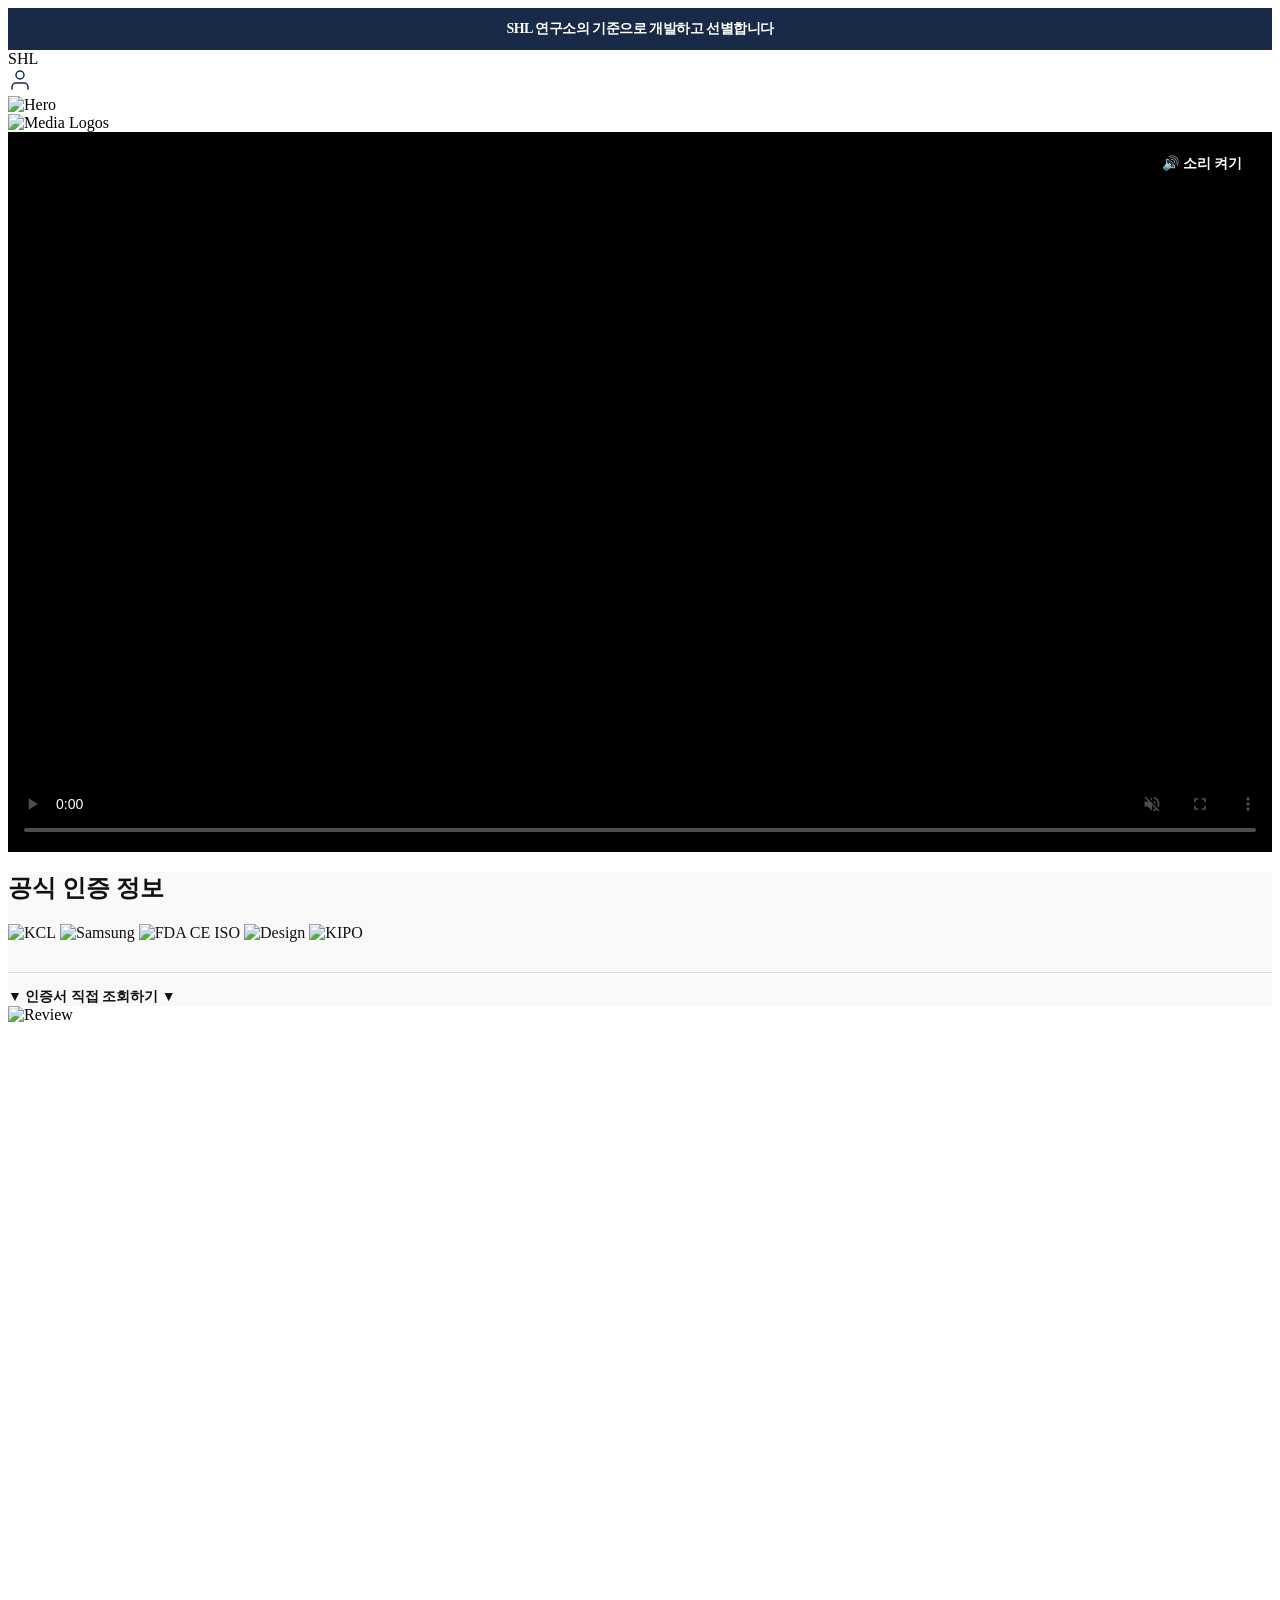
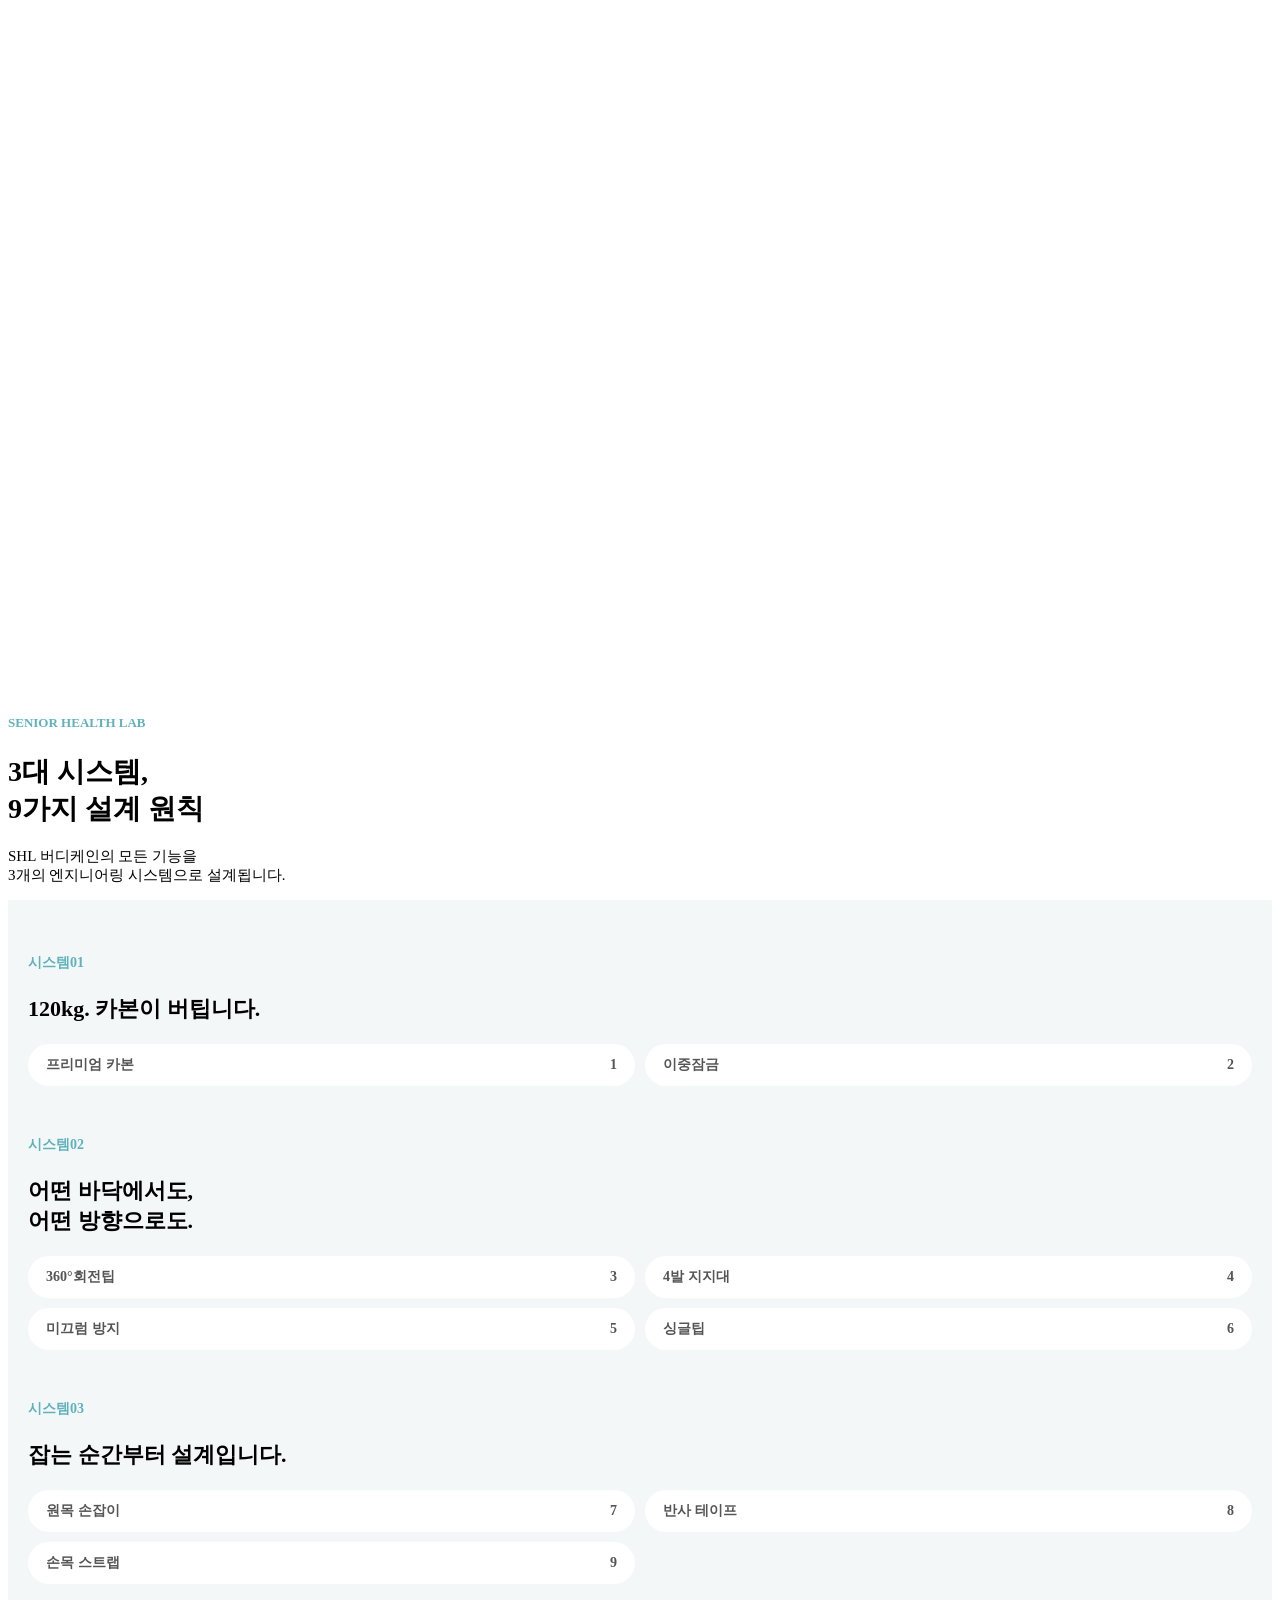
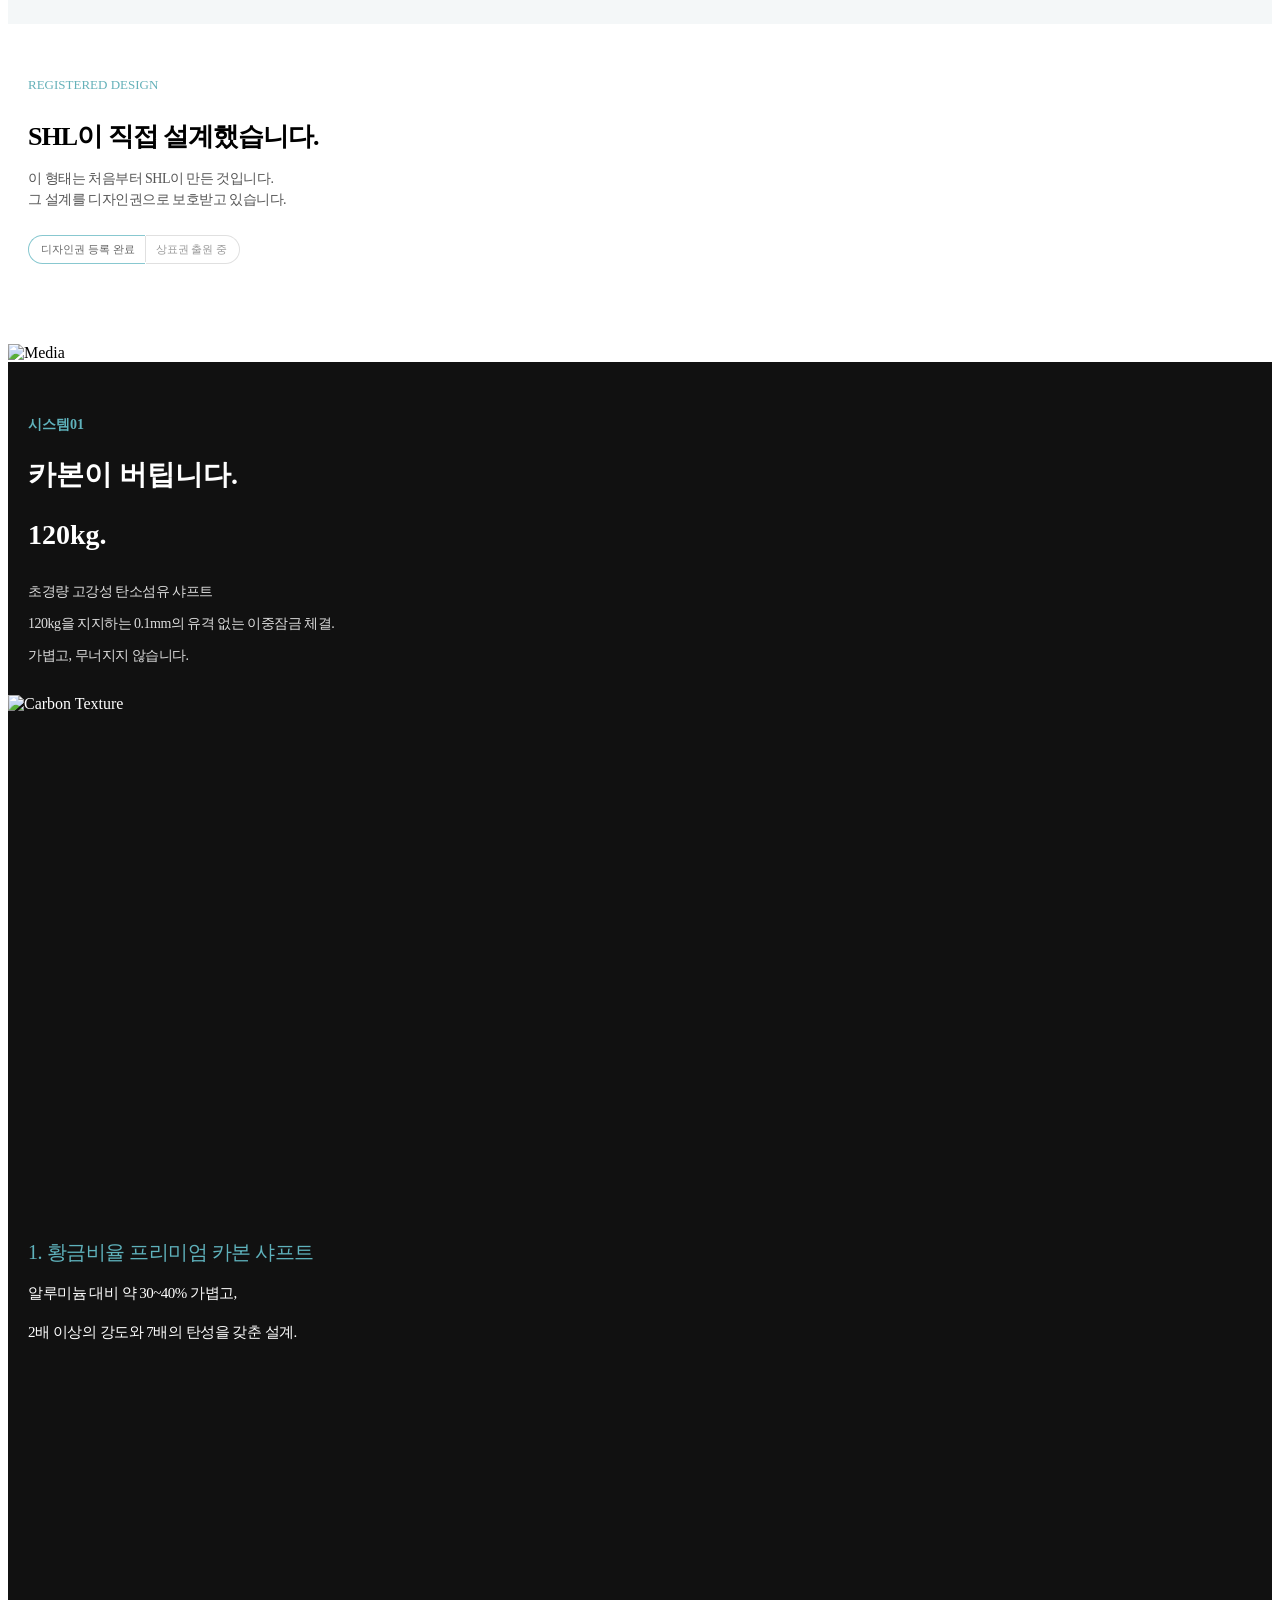
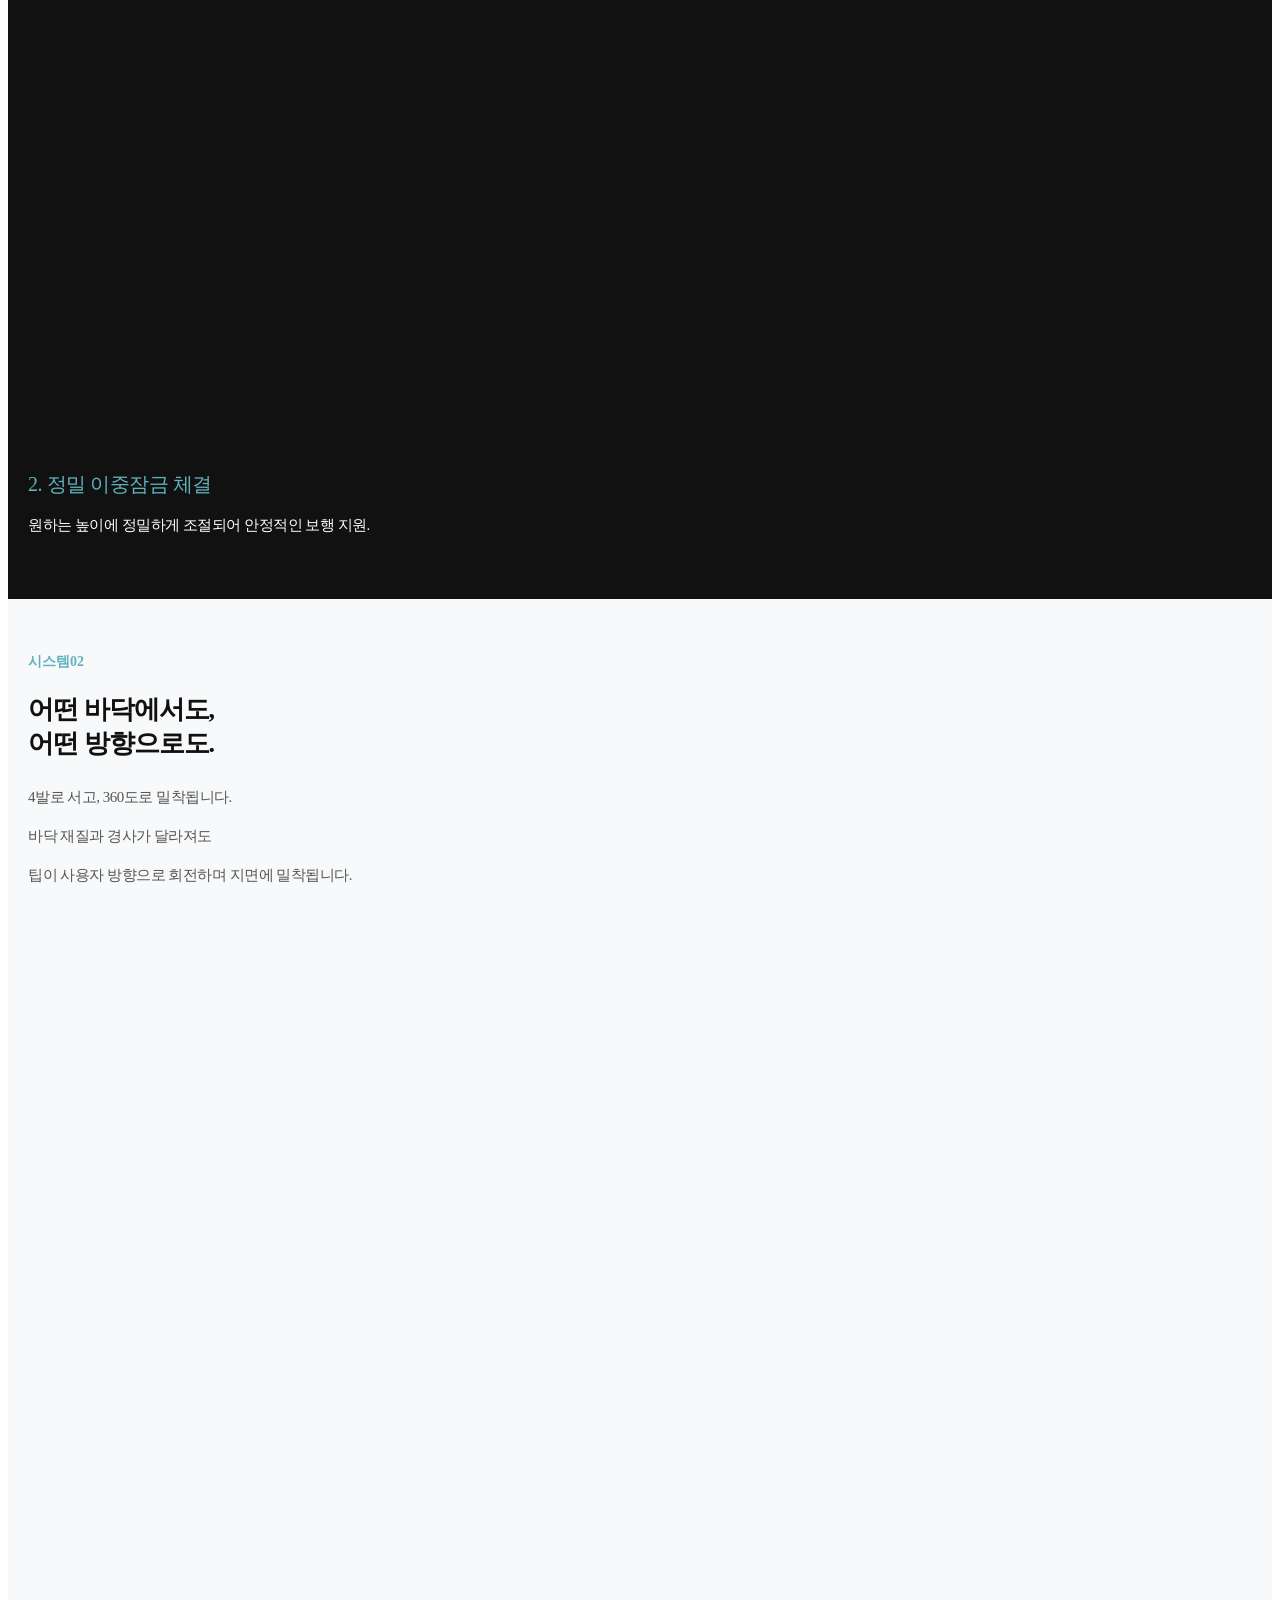
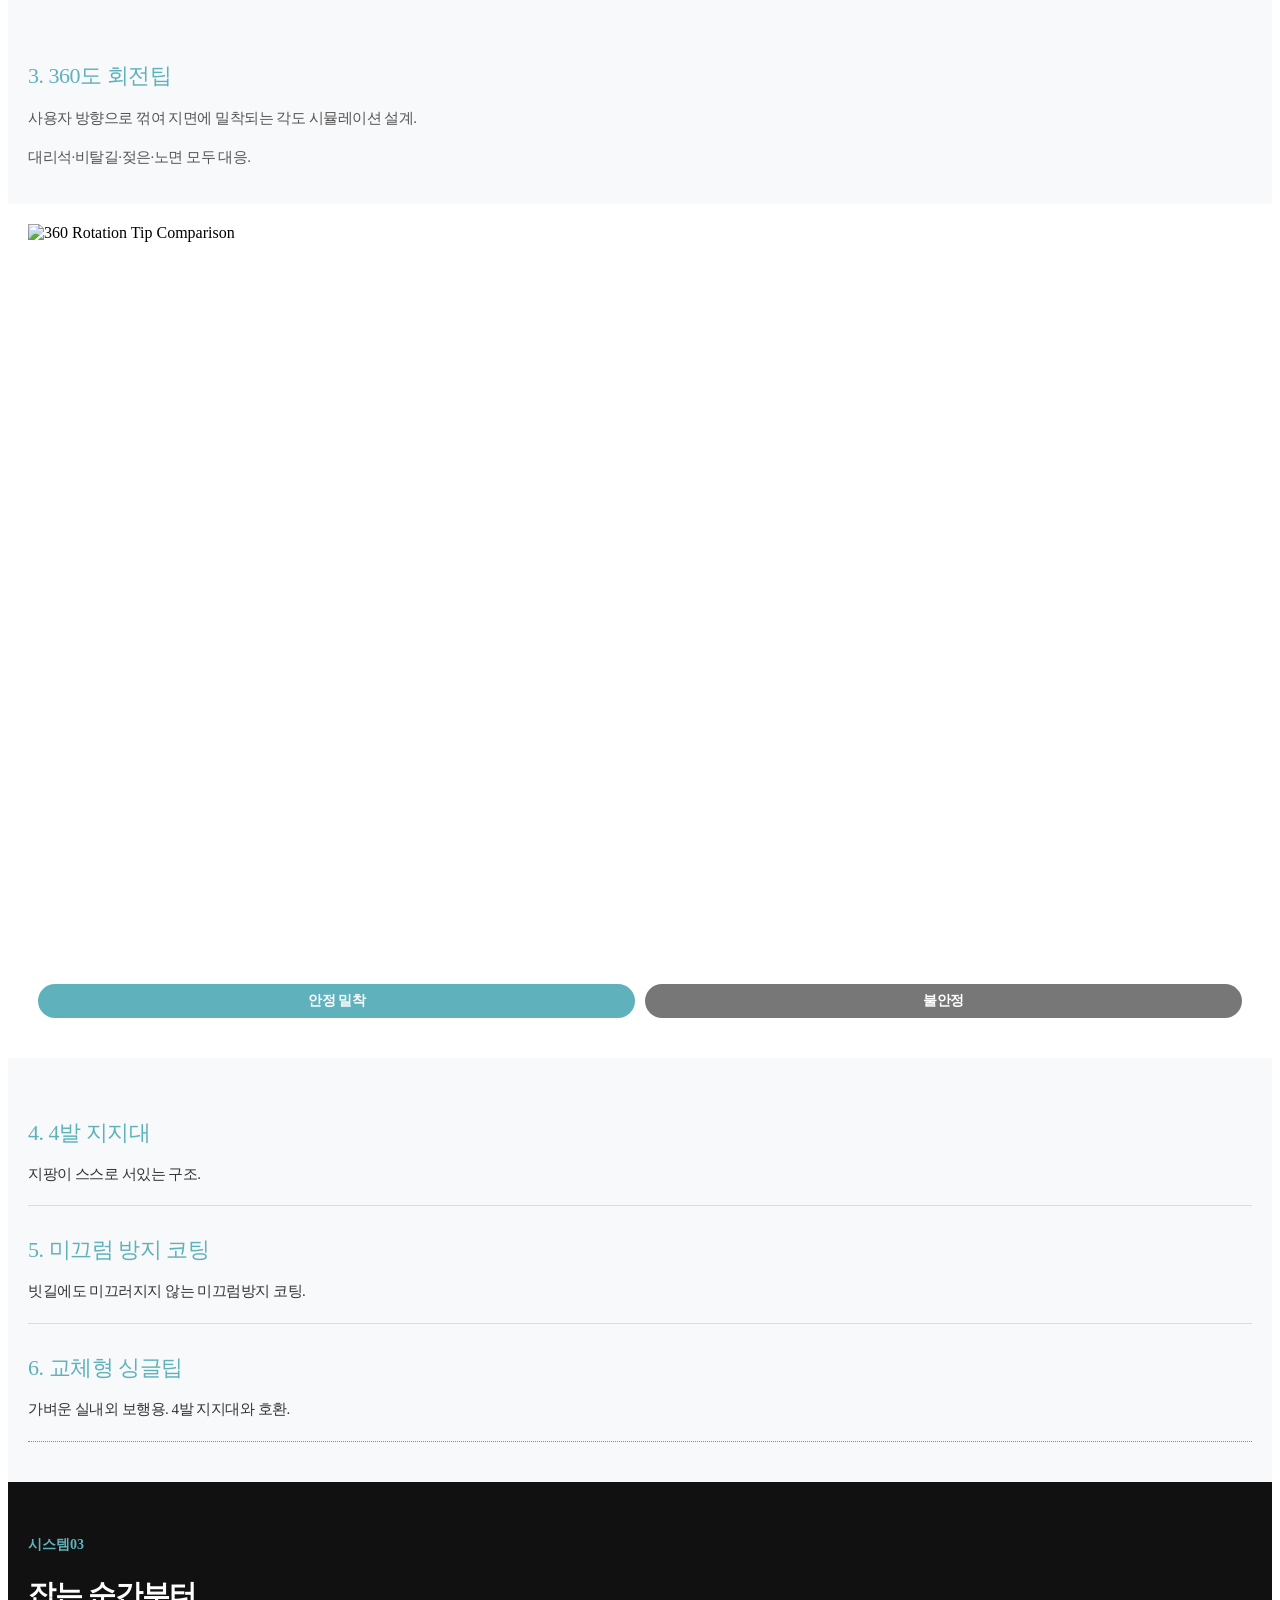
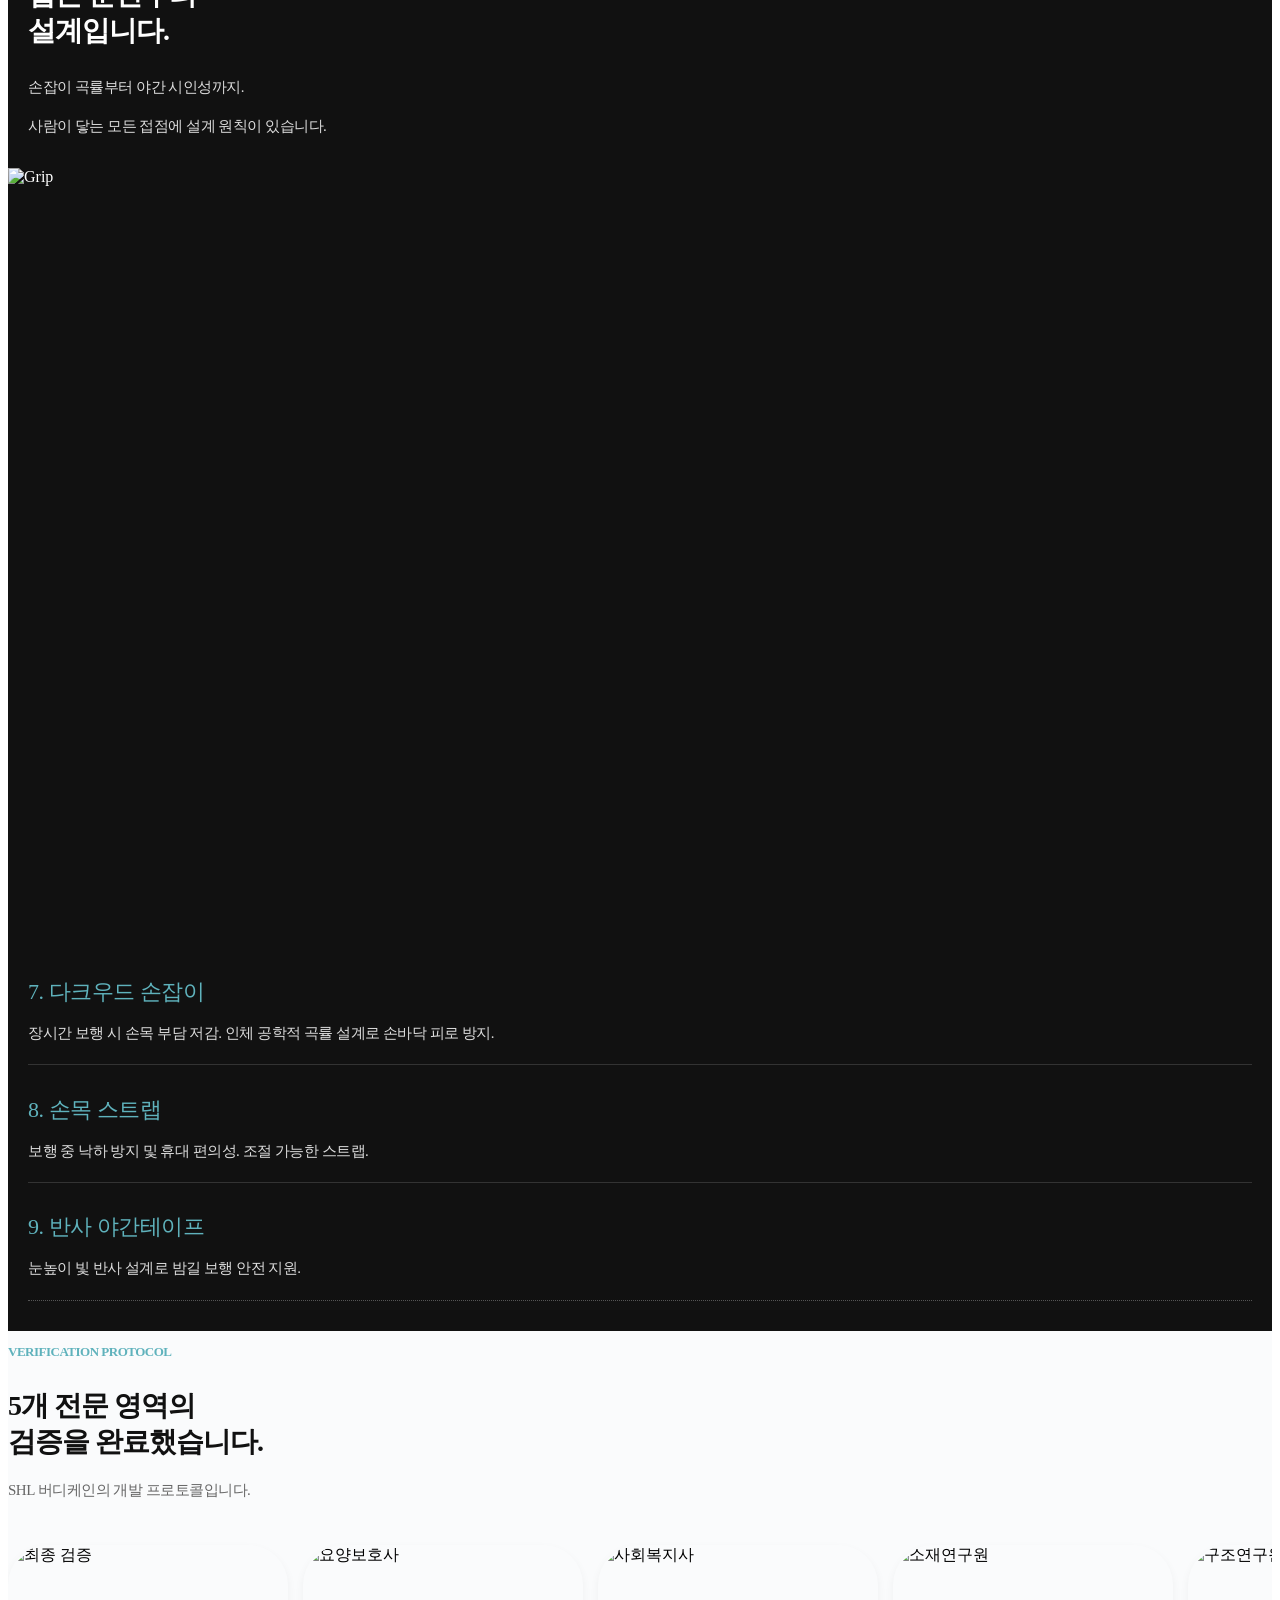
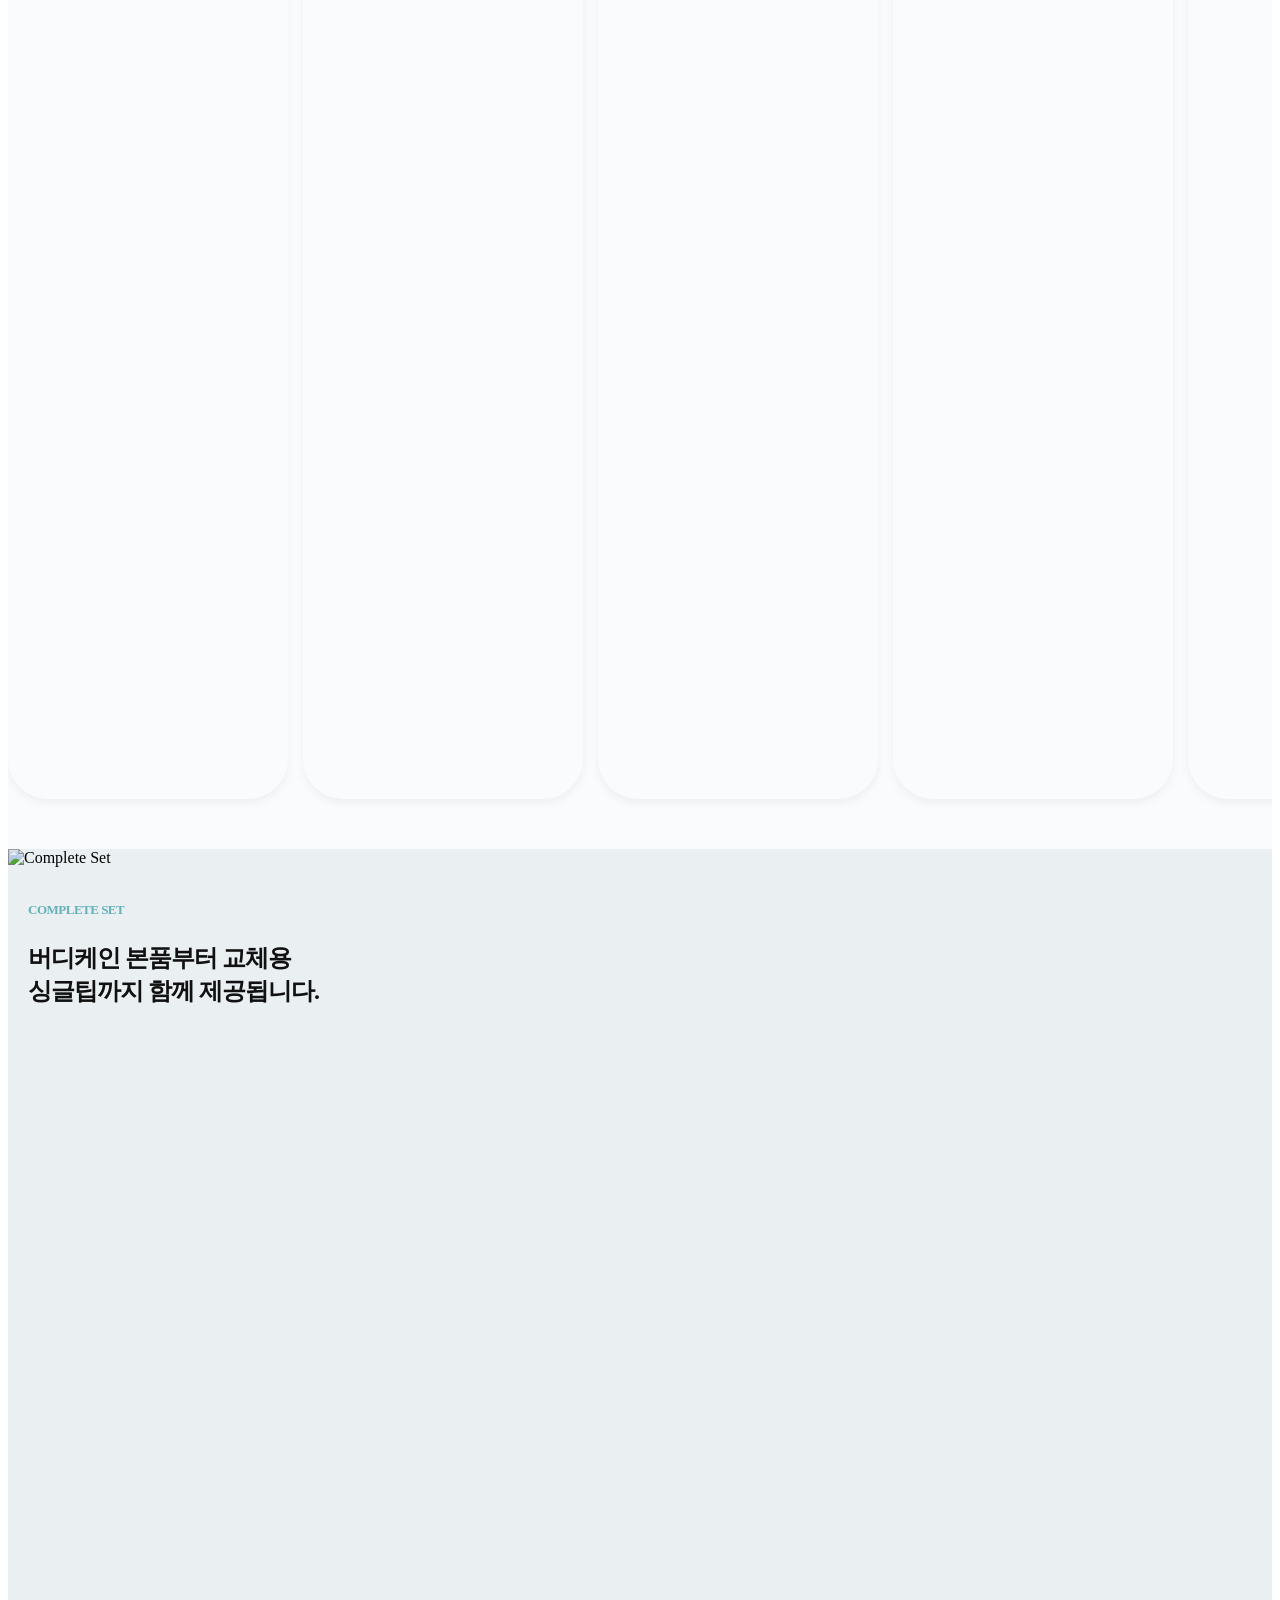
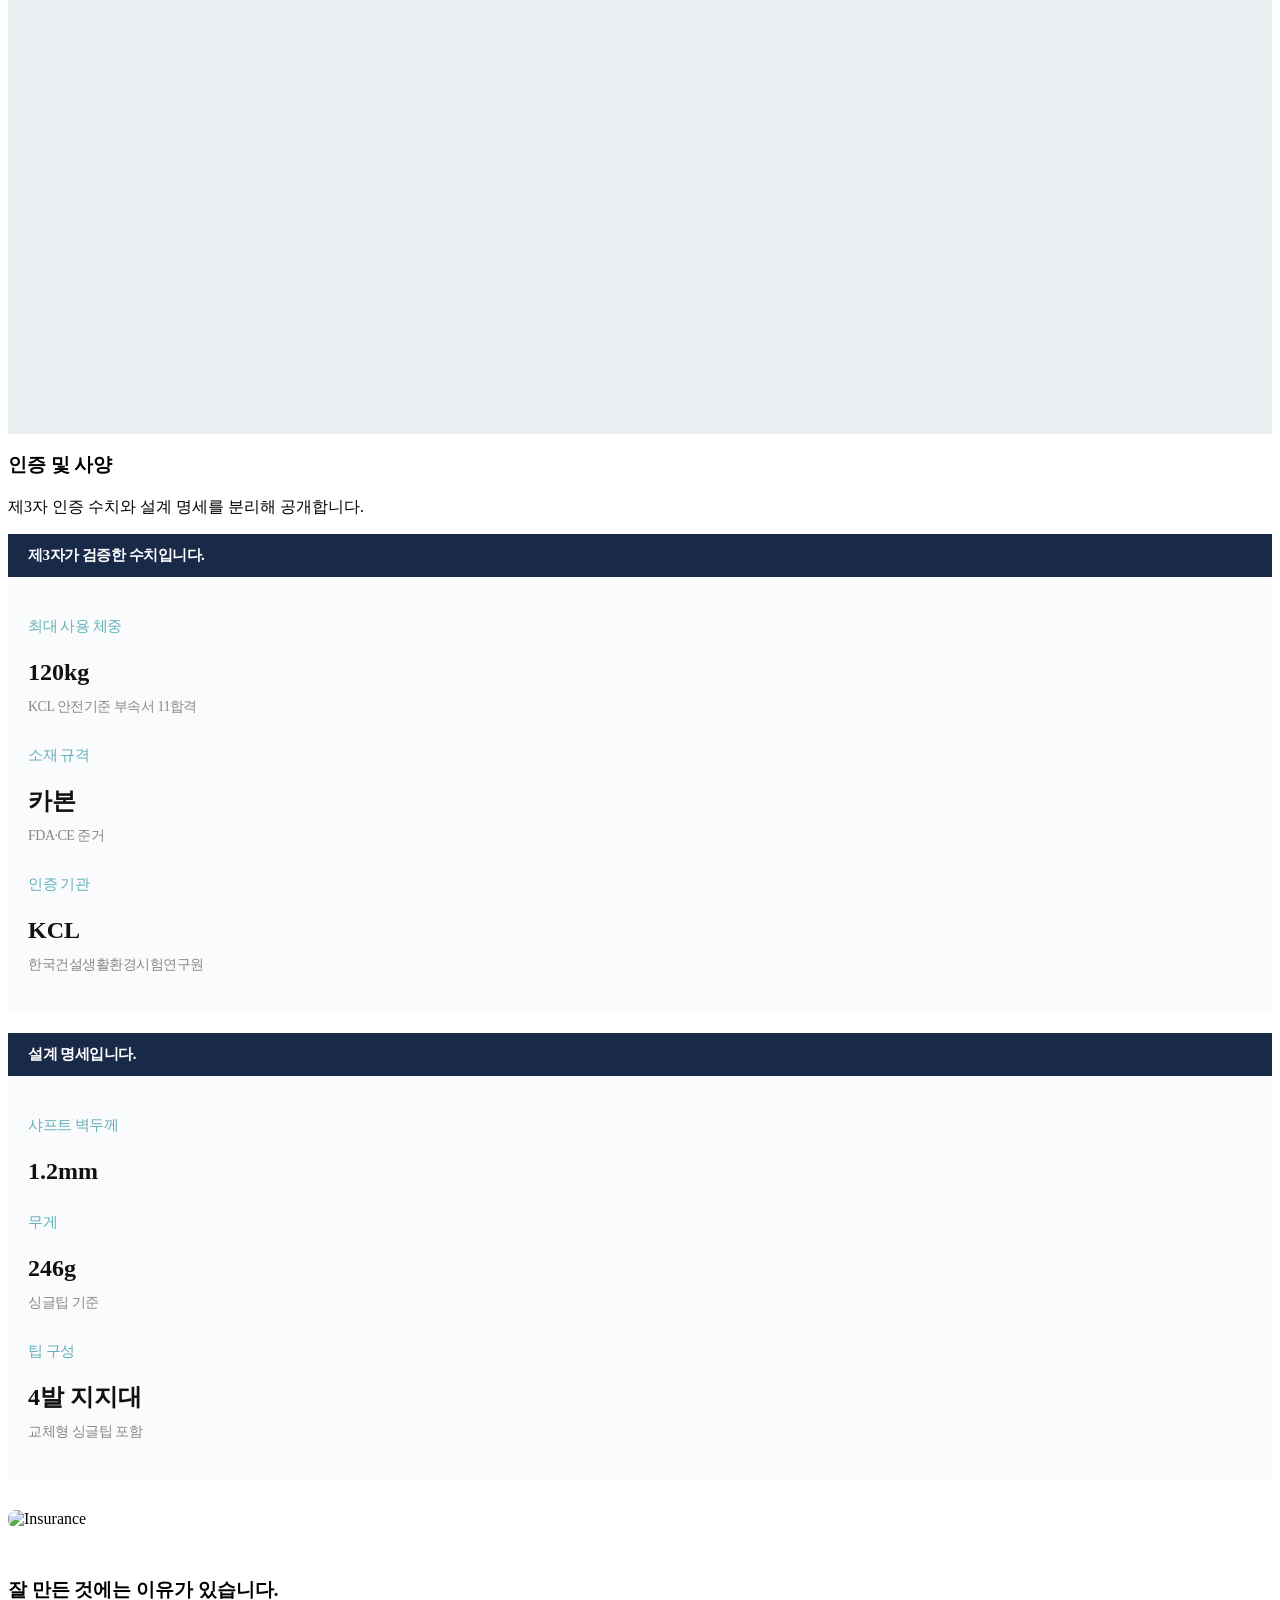
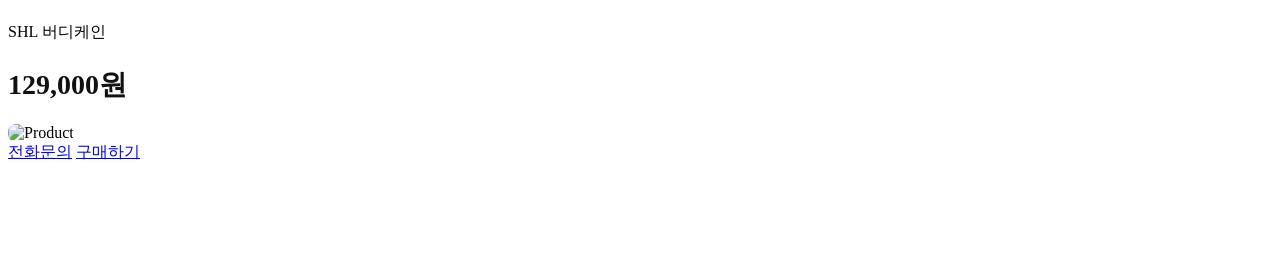
==== public/b/index.html @ 75af1550 "b 페이지 용량 최적화" ====
<!DOCTYPE html>
<html lang="ko">
<head>
    <meta charset="UTF-8">
    <base href="/b/">
    <meta name="viewport" content="width=device-width, initial-scale=1.0, maximum-scale=1.0, user-scalable=no, viewport-fit=cover">
    <link rel="preconnect" href="https://cdn.jsdelivr.net" crossorigin>
    <link rel="preload" as="image" href="images/hero_1_1.webp" fetchpriority="high">
    <title>SHL 버디케인 | 원칙이 설계한 안전</title>
    <meta name="description" content="1.2mm 카본 강재로 설계한 SHL 버디케인.">
    <link rel="icon" type="image/x-icon" href="images/favicon.ico">
    <link rel="shortcut icon" type="image/x-icon" href="images/favicon.ico">
    <link rel="stylesheet" crossorigin href="https://cdn.jsdelivr.net/gh/orioncactus/pretendard@v1.3.9/dist/web/variable/pretendardvariable.min.css" />
    <link rel="stylesheet" href="index.css">
    <meta name="referrer" content="strict-origin-when-cross-origin">
</head>
<body>
    <div id="mobile-app">
        <!-- Top Banner -->
        <div class="top-banner" style="background-color: #192a48; color: #fff; text-align: center; padding: 12px 20px; font-size: 14px; font-weight: 700; letter-spacing: -0.5px; z-index: 51; position: relative;">
            SHL 연구소의 기준으로 개발하고 선별합니다
        </div>

        <!-- Header -->
        <header class="main-header">
            <div class="header-inner">
                <div class="logo">SHL</div>
                <a href="https://shl.ltd/login" class="user-icon">
                    <svg width="24" height="24" viewBox="0 0 24 24" fill="none" stroke="#192a48" stroke-width="1.5" stroke-linecap="round" stroke-linejoin="round">
                        <path d="M20 21v-2a4 4 0 0 0-4-4H8a4 4 0 0 0-4 4v2"></path>
                        <circle cx="12" cy="7" r="4"></circle>
                    </svg>
                </a>
            </div>
        </header>
        
        <!-- Hero -->
        <section class="sec-hero">
            <img src="images/hero_1_1.webp" alt="Hero" class="full-img" width="780" height="1261" fetchpriority="high" decoding="async">
        </section>

        <!-- Cert Title Image (Media) -->
        <section class="sec-img-only">
            <img src="images/21b2b4349ca36.jpg" alt="Media Logos" class="full-img" width="860" height="100" loading="lazy" decoding="async">
        </section>
        
        <!-- Assembly Video (자체호스팅: 무음 자동재생+반복, 소리 켜기 버튼) -->
        <section class="sec-video-highlight" style="position: relative;">
            <video id="heroVideo" data-bg autoplay muted loop playsinline controls preload="none" poster="videos/assembly_poster.webp" width="720" height="720" style="width: 100%; aspect-ratio: 1 / 1; display: block; background: #000;">
                <source data-src="videos/assembly.mp4" type="video/mp4">
            </video>
            <button id="heroUnmute" type="button" onclick="shlUnmute()" aria-label="소리 켜기" style="position: absolute; top: 14px; right: 14px; z-index: 5; display: flex; align-items: center; gap: 6px; background: rgba(0,0,0,0.6); color: #fff; border: none; border-radius: 30px; padding: 9px 16px; font-size: 14px; font-weight: 700; cursor: pointer; font-family: inherit; -webkit-backdrop-filter: blur(4px); backdrop-filter: blur(4px);">🔊 소리 켜기</button>
        </section>
        
        <!-- Certs -->
        <section class="sec-certs" style="background-color: #f9f9f9; color: #111;">
            <div class="pad-20">
                <h2 class="text-center" style="font-size: 24px; font-weight: 700; margin-bottom: 20px;">공식 인증 정보</h2>
                <div class="cert-grid-2x2">
                    <img src="images/578d1e2c0a072.jpg" alt="KCL" width="420" height="151" loading="lazy" decoding="async">
                    <img src="images/ad597c29fef91.jpg" alt="Samsung" width="420" height="151" loading="lazy" decoding="async">
                    <img src="images/4e71ba40b4b6e.jpg" alt="FDA CE ISO" width="420" height="151" loading="lazy" decoding="async">
                    <img src="images/325a1146c9fd7.jpg" alt="Design" width="420" height="151" loading="lazy" decoding="async">
                    <img src="images/c2ab96f2a6d90.jpg" alt="KIPO" style="grid-column: span 2;" width="860" height="151" loading="lazy" decoding="async">
                </div>
                <details class="cert-dropdown" style="margin-top: 30px; border-top: 1px solid #ddd; padding-top: 15px;">
                    <summary class="text-center" style="font-size: 14px; cursor: pointer; list-style: none; font-weight: 700;">▼ 인증서 직접 조회하기 ▼</summary>
                    <div class="cert-links" style="display: flex; flex-wrap: wrap; justify-content: center; gap: 8px; margin-top: 15px;">
                        <a href="https://shl.ltd/kcl-test-report" class="pill-btn">KCL인증서</a>
                        <a href="https://shl.ltd/ce-declaration" class="pill-btn">CE인증서</a>
                        <a href="https://shl.ltd/fda-registration" class="pill-btn">FDA</a>
                        <a href="https://shl.ltd/iso-13485" class="pill-btn">ISO</a>
                        <a href="https://shl.ltd/design-patent" class="pill-btn">디자인권</a>
                        <a href="https://shl.ltd/trademark" class="pill-btn">상표권</a>
                    </div>
                </details>
            </div>
        </section>
        
        <!-- Review Image -->
        <section class="sec-review-img">
            <img src="images/review.webp" alt="Review" class="full-img" style="width: 100%; display: block;" width="863" height="1236" loading="lazy" decoding="async">
        </section>



        <!-- 3 Systems 9 Principles -->
        <section class="sec-systems">
            <div class="pad-20" style="padding-top: 60px;">
                <p class="brand" style="color: #5fb2bc; font-size: 13px; font-weight: 700; margin-bottom: 8px;">SENIOR HEALTH LAB</p>
                <h2 style="font-size: 28px; font-weight: 800; line-height: 1.3; margin-bottom: 20px;">3대 시스템,<br>9가지 설계 원칙</h2>
                <p class="desc" style="font-size: 15px;">SHL 버디케인의 모든 기능을<br>3개의 엔지니어링 시스템으로 설계됩니다.</p>
            </div>
        </section>

        <!-- Systems Text Blocks (Stacked) -->
        <section class="sec-systems-summary" style="background-color: #f4f7f8; padding: 40px 20px;">
            <div class="sys-block" style="margin-bottom: 50px;">
                <p class="sys-label" style="color: #5fb2bc; font-size: 14px; font-weight: 700; margin-bottom: 5px;">시스템01</p>
                <h3 style="font-size: 22px; font-weight: 800; margin-bottom: 20px;">120kg. 카본이 버팁니다.</h3>
                <div style="display: grid; grid-template-columns: 1fr 1fr; gap: 10px;">
                    <div style="display: flex; justify-content: space-between; align-items: center; background-color: #fff; padding: 12px 18px; border-radius: 25px; font-size: 14px; color: #555; font-weight: 600;">
                        <span>프리미엄 카본</span><span>1</span>
                    </div>
                    <div style="display: flex; justify-content: space-between; align-items: center; background-color: #fff; padding: 12px 18px; border-radius: 25px; font-size: 14px; color: #555; font-weight: 600;">
                        <span>이중잠금</span><span>2</span>
                    </div>
                </div>
            </div>

            <div class="sys-block" style="margin-bottom: 50px;">
                <p class="sys-label" style="color: #5fb2bc; font-size: 14px; font-weight: 700; margin-bottom: 5px;">시스템02</p>
                <h3 style="font-size: 22px; font-weight: 800; margin-bottom: 20px;">어떤 바닥에서도,<br class="pc-br">어떤 방향으로도.</h3>
                <div style="display: grid; grid-template-columns: 1fr 1fr; gap: 10px;">
                    <div style="display: flex; justify-content: space-between; align-items: center; background-color: #fff; padding: 12px 18px; border-radius: 25px; font-size: 14px; color: #555; font-weight: 600;">
                        <span>360°회전팁</span><span>3</span>
                    </div>
                    <div style="display: flex; justify-content: space-between; align-items: center; background-color: #fff; padding: 12px 18px; border-radius: 25px; font-size: 14px; color: #555; font-weight: 600;">
                        <span>4발 지지대</span><span>4</span>
                    </div>
                    <div style="display: flex; justify-content: space-between; align-items: center; background-color: #fff; padding: 12px 18px; border-radius: 25px; font-size: 14px; color: #555; font-weight: 600;">
                        <span>미끄럼 방지</span><span>5</span>
                    </div>
                    <div style="display: flex; justify-content: space-between; align-items: center; background-color: #fff; padding: 12px 18px; border-radius: 25px; font-size: 14px; color: #555; font-weight: 600;">
                        <span>싱글팁</span><span>6</span>
                    </div>
                </div>
            </div>

            <div class="sys-block">
                <p class="sys-label" style="color: #5fb2bc; font-size: 14px; font-weight: 700; margin-bottom: 5px;">시스템03</p>
                <h3 style="font-size: 22px; font-weight: 800; margin-bottom: 20px;">잡는 순간부터 설계입니다.</h3>
                <div style="display: grid; grid-template-columns: 1fr 1fr; gap: 10px;">
                    <div style="display: flex; justify-content: space-between; align-items: center; background-color: #fff; padding: 12px 18px; border-radius: 25px; font-size: 14px; color: #555; font-weight: 600;">
                        <span>원목 손잡이</span><span>7</span>
                    </div>
                    <div style="display: flex; justify-content: space-between; align-items: center; background-color: #fff; padding: 12px 18px; border-radius: 25px; font-size: 14px; color: #555; font-weight: 600;">
                        <span>반사 테이프</span><span>8</span>
                    </div>
                    <div style="display: flex; justify-content: space-between; align-items: center; background-color: #fff; padding: 12px 18px; border-radius: 25px; font-size: 14px; color: #555; font-weight: 600;">
                        <span>손목 스트랩</span><span>9</span>
                    </div>
                </div>
            </div>
        </section>

        <!-- Registered Design -->
        <section class="sec-design" style="padding: 40px 20px; background-color: #fff; position: relative; overflow: hidden; min-height: 240px;">
            <div style="position: relative; z-index: 2; max-width: 65%;">
                <p style="color: #65b1b9; font-size: 13px; font-weight: 400; margin-bottom: 5px;">REGISTERED DESIGN</p>
                <h3 style="font-size: 26px; font-weight: 700; letter-spacing: -1px; margin-bottom: 12px; color: #000; white-space: nowrap;">SHL이 직접 설계했습니다.</h3>
                <p style="font-size: 14px; color: #555; line-height: 1.5; letter-spacing: -0.5px; margin-bottom: 25px; font-weight: 400;">이 형태는 처음부터 SHL이 만든 것입니다.<br>그 설계를 디자인권으로 보호받고 있습니다.</p>
                
                <div style="display: flex; align-items: center;">
                    <div style="border: 1px solid #88c8d0; border-right: none; border-radius: 20px 0 0 20px; padding: 6px 10px 6px 12px; font-size: 11px; color: #666; font-weight: 500;">
                        디자인권 등록 완료
                    </div>
                    <div style="width: 1px; height: 26px; background-color: #e0e0e0; z-index: 2;"></div>
                    <div style="border: 1px solid #e0e0e0; border-left: none; border-radius: 0 20px 20px 0; padding: 6px 12px 6px 10px; font-size: 11px; color: #999; font-weight: 400;">
                        상표권 출원 중
                    </div>
                </div>
            </div>
            <div style="position: absolute; right: -5px; top: 50%; transform: translateY(-50%); width: 135px; z-index: 1;">
                <img src="images/Design.webp" alt="Certificate" style="width: 100%; display: block; mix-blend-mode: multiply;" width="325" height="460" loading="lazy" decoding="async">
            </div>
        </section>

        <!-- Media Image -->
        <section class="sec-media-img sec-img-only">
            <img src="images/media.png" alt="Media" class="full-img" width="860" height="964" loading="lazy" decoding="async">
        </section>

        <!-- New System 01 Detailed Design (Black Theme) -->
        <section class="sec-systems-black" style="background-color: #111; color: #fff; padding: 40px 20px;">
            <p class="sys-label" style="color: #5fb2bc; font-size: 14px; font-weight: 700; margin-bottom: 20px;">시스템01</p>
            <h2 style="font-size: 28px; font-weight: 800; line-height: 1.3; margin-bottom: 5px;">카본이 버팁니다.</h2>
            <h2 style="font-size: 28px; font-weight: 800; line-height: 1.3; margin-bottom: 30px;">120kg.</h2>
            
            <p style="font-size: 14px; color: #ddd; margin-bottom: 5px; letter-spacing: -0.5px;">초경량 고강성 탄소섬유 샤프트</p>
            <p style="font-size: 14px; color: #ddd; margin-bottom: 5px; letter-spacing: -0.5px;">120kg을 지지하는 0.1mm의 유격 없는 이중잠금 체결.</p>
            <p style="font-size: 14px; color: #ddd; margin-bottom: 30px; letter-spacing: -0.5px;">가볍고, 무너지지 않습니다.</p>
            
            <div style="margin: 0 -20px;">
                <img src="images/ba5ef29fdbcd4.jpg" alt="Carbon Texture" style="width: 100%; display: block;" width="860" height="514" loading="lazy" decoding="async">
            </div>
            
            <div style="margin-top: 30px; padding-bottom: 10px;">
                <h4 style="color: #5fb2bc; font-size: 20px; font-weight: 400; letter-spacing: -0.5px; margin-bottom: 12px;">1. 황금비율 프리미엄 카본 샤프트</h4>
                <p style="font-size: 15px; color: #fff; font-weight: 500; line-height: 1.6; letter-spacing: -0.5px; margin-bottom: 2px;">알루미늄 대비 약 30~40% 가볍고,</p>
                <p style="font-size: 15px; color: #fff; font-weight: 500; line-height: 1.6; letter-spacing: -0.5px;">2배 이상의 강도와 7배의 탄성을 갖춘 설계.</p>
            </div>
            
            <div style="margin: 30px -20px 0;">
                <video data-bg autoplay muted loop playsinline preload="none" width="720" height="900" style="width: 100%; height: auto; display: block; pointer-events: none; background: #111;">
                    <source data-src="videos/sys01.mp4" type="video/mp4">
                </video>
            </div>
            
            <div style="margin-top: 40px; padding-bottom: 20px;">
                <h4 style="color: #5fb2bc; font-size: 20px; font-weight: 400; letter-spacing: -0.5px; margin-bottom: 12px;">2. 정밀 이중잠금 체결</h4>
                <p style="font-size: 15px; color: #fff; font-weight: 500; line-height: 1.6; letter-spacing: -0.5px; margin-bottom: 2px;">원하는 높이에 정밀하게 조절되어 안정적인 보행 지원.</p>
            </div>
        </section>

        <!-- Systems Detail Blocks (Body images) -->
        <section class="sec-systems-sys02" style="background-color: #f8f9fa; padding: 40px 20px;">
            <p class="sys-label" style="color: #5fb2bc; font-size: 14px; font-weight: 700; margin-bottom: 15px;">시스템02</p>
            <h2 style="font-size: 26px; font-weight: 800; line-height: 1.3; letter-spacing: -1px; margin-bottom: 25px; color: #111;">어떤 바닥에서도,<br>어떤 방향으로도.</h2>
            
            <div style="margin-bottom: 40px;">
                <p style="font-size: 15px; color: #555; font-weight: 500; line-height: 1.6; letter-spacing: -0.5px; margin-bottom: 2px;">4발로 서고, 360도로 밀착됩니다.</p>
                <p style="font-size: 15px; color: #555; font-weight: 500; line-height: 1.6; letter-spacing: -0.5px; margin-bottom: 2px;">바닥 재질과 경사가 달라져도</p>
                <p style="font-size: 15px; color: #555; font-weight: 500; line-height: 1.6; letter-spacing: -0.5px;">팁이 사용자 방향으로 회전하며 지면에 밀착됩니다.</p>
            </div>
            
            <div style="margin: 0 -20px;">
                <video data-bg autoplay muted loop playsinline preload="none" width="720" height="720" style="width: 100%; height: auto; display: block; pointer-events: none; background: #f8f9fa;">
                    <source data-src="videos/sys02.mp4" type="video/mp4">
                </video>
            </div>
        </section>

        <section style="background-color: #f8f9fa; padding: 40px 20px 20px;">
            <h3 style="color: #5fb2bc; font-size: 22px; font-weight: 500; letter-spacing: -0.5px; margin-bottom: 15px;">3. 360도 회전팁</h3>
            <p style="font-size: 15px; color: #555; font-weight: 500; line-height: 1.6; letter-spacing: -0.5px; margin-bottom: 2px;">사용자 방향으로 꺾여 지면에 밀착되는 각도 시뮬레이션 설계.</p>
            <p style="font-size: 15px; color: #555; font-weight: 500; line-height: 1.6; letter-spacing: -0.5px;">대리석·비탈길·젖은·노면 모두 대응.</p>
        </section>

        <section style="background-color: #fff; padding: 20px 20px 40px 20px;">
            <img src="images/fd55cc7446045.jpg" alt="360 Rotation Tip Comparison" style="width: 100%; display: block;" width="750" height="750" loading="lazy" decoding="async">

            <div style="display: flex; gap: 10px; margin-top: 10px; padding: 0 10px;">
                <div style="flex: 1; background-color: #5fb2bc; color: #fff; padding: 8px 0; border-radius: 20px; text-align: center; font-size: 14px; font-weight: 600; letter-spacing: -0.5px;">안정 밀착</div>
                <div style="flex: 1; background-color: #777777; color: #fff; padding: 8px 0; border-radius: 20px; text-align: center; font-size: 14px; font-weight: 600; letter-spacing: -0.5px;">불안정</div>
            </div>
        </section>

        <section style="background-color: #f8f9fa; padding: 30px 20px;">
            <div style="margin-bottom: 20px;">
                <h4 style="color: #5fb2bc; font-size: 22px; font-weight: 400; letter-spacing: -0.5px; margin-bottom: 8px;">4. 4발 지지대</h4>
                <p style="font-size: 15px; color: #333; line-height: 1.5; font-weight: 500; letter-spacing: -0.5px;">지팡이 스스로 서있는 구조.</p>
            </div>
            <div style="height: 1px; background-color: #ddd; margin-bottom: 20px;"></div>
            
            <div style="margin-bottom: 20px;">
                <h4 style="color: #5fb2bc; font-size: 22px; font-weight: 400; letter-spacing: -0.5px; margin-bottom: 8px;">5. 미끄럼 방지 코팅</h4>
                <p style="font-size: 15px; color: #333; line-height: 1.5; font-weight: 500; letter-spacing: -0.5px;">빗길에도 미끄러지지 않는 미끄럼방지 코팅.</p>
            </div>
            <div style="height: 1px; background-color: #ddd; margin-bottom: 20px;"></div>

            <div style="margin-bottom: 20px;">
                <h4 style="color: #5fb2bc; font-size: 22px; font-weight: 400; letter-spacing: -0.5px; margin-bottom: 8px;">6. 교체형 싱글팁</h4>
                <p style="font-size: 15px; color: #333; line-height: 1.5; font-weight: 500; letter-spacing: -0.5px;">가벼운 실내외 보행용. 4발 지지대와 호환.</p>
            </div>
            <div style="border-bottom: 1px dotted #888; margin-bottom: 10px;"></div>
        </section>

        <section class="sec-systems-sys03" style="background-color: #111; color: #fff; padding: 40px 20px 0;">
            <p style="color: #5fb2bc; font-size: 14px; font-weight: 700; margin-bottom: 20px;">시스템03</p>
            <h2 style="font-size: 28px; font-weight: 800; line-height: 1.3; margin-bottom: 25px; letter-spacing: -1px;">잡는 순간부터<br>설계입니다.</h2>
            <p style="font-size: 15px; color: #ddd; line-height: 1.6; letter-spacing: -0.5px; margin-bottom: 5px; font-weight: 500;">손잡이 곡률부터 야간 시인성까지.</p>
            <p style="font-size: 15px; color: #ddd; line-height: 1.6; letter-spacing: -0.5px; margin-bottom: 30px; font-weight: 500;">사람이 닿는 모든 접점에 설계 원칙이 있습니다.</p>
            <div style="margin: 0 -20px;">
                <img src="images/49c7718150b68.jpg" alt="Grip" style="width: 100%; display: block;" width="750" height="750" loading="lazy" decoding="async">
            </div>

            <div style="padding: 30px 0 10px;">
                <div style="margin-bottom: 20px;">
                    <h4 style="color: #5fb2bc; font-size: 22px; font-weight: 400; letter-spacing: -0.5px; margin-bottom: 8px;">7. 다크우드 손잡이</h4>
                    <p style="font-size: 15px; color: #ddd; line-height: 1.5; font-weight: 500; letter-spacing: -0.5px;">장시간 보행 시 손목 부담 저감. 인체 공학적 곡률 설계로 손바닥 피로 방지.</p>
                </div>
                <div style="height: 1px; background-color: #333; margin-bottom: 20px;"></div>
                
                <div style="margin-bottom: 20px;">
                    <h4 style="color: #5fb2bc; font-size: 22px; font-weight: 400; letter-spacing: -0.5px; margin-bottom: 8px;">8. 손목 스트랩</h4>
                    <p style="font-size: 15px; color: #ddd; line-height: 1.5; font-weight: 500; letter-spacing: -0.5px;">보행 중 낙하 방지 및 휴대 편의성. 조절 가능한 스트랩.</p>
                </div>
                <div style="height: 1px; background-color: #333; margin-bottom: 20px;"></div>

                <div style="margin-bottom: 20px;">
                    <h4 style="color: #5fb2bc; font-size: 22px; font-weight: 400; letter-spacing: -0.5px; margin-bottom: 8px;">9. 반사 야간테이프</h4>
                    <p style="font-size: 15px; color: #ddd; line-height: 1.5; font-weight: 500; letter-spacing: -0.5px;">눈높이 빛 반사 설계로 밤길 보행 안전 지원.</p>
                </div>
                <div style="border-bottom: 1px dotted #555; margin-bottom: 20px;"></div>
            </div>
        </section>

        <!-- Verification Protocol -->
        <section class="sec-protocol pad-20" style="padding-bottom: 40px; background-color: #fafbfc; overflow: hidden;">
            <p style="color: #5fb2bc; font-size: 13px; font-weight: 700; margin-bottom: 10px; letter-spacing: -0.5px;">VERIFICATION PROTOCOL</p>
            <h3 style="font-size: 28px; font-weight: 800; line-height: 1.3; margin-bottom: 20px; letter-spacing: -1px; color: #111;">5개 전문 영역의<br>검증을 완료했습니다.</h3>
            <p class="desc" style="font-size: 15px; color: #666; font-weight: 500; letter-spacing: -0.5px;">SHL 버디케인의 개발 프로토콜입니다.</p>
            
            <!-- Horizontal Carousel -->
            <div class="protocol-carousel" style="display: flex; flex-wrap: nowrap; overflow-x: auto; gap: 15px; padding: 30px 0 10px; scroll-snap-type: x mandatory; margin-top: 5px; -webkit-overflow-scrolling: touch; padding-left: 20px; padding-right: 20px; width: calc(100% + 40px); margin-left: -20px;">
                
                <div class="card" style="flex: 0 0 280px; scroll-snap-align: center; border-radius: 40px; overflow: hidden; box-shadow: 0 4px 10px rgba(0,0,0,0.05);">
                    <img src="images/ai_senior.webp" alt="최종 검증" style="width: 100%; display: block; border-radius: 40px;" width="640" height="854" loading="lazy" decoding="async">
                </div>

                <div class="card" style="flex: 0 0 280px; scroll-snap-align: center; border-radius: 40px; overflow: hidden; box-shadow: 0 4px 10px rgba(0,0,0,0.05);">
                    <img src="images/ai_caregiver.webp" alt="요양보호사" style="width: 100%; display: block; border-radius: 40px;" width="640" height="854" loading="lazy" decoding="async">
                </div>

                <div class="card" style="flex: 0 0 280px; scroll-snap-align: center; border-radius: 40px; overflow: hidden; box-shadow: 0 4px 10px rgba(0,0,0,0.05);">
                    <img src="images/ai_social_worker.webp" alt="사회복지사" style="width: 100%; display: block; border-radius: 40px;" width="640" height="854" loading="lazy" decoding="async">
                </div>

                <div class="card" style="flex: 0 0 280px; scroll-snap-align: center; border-radius: 40px; overflow: hidden; box-shadow: 0 4px 10px rgba(0,0,0,0.05);">
                    <img src="images/ai_researcher.webp" alt="소재연구원" style="width: 100%; display: block; border-radius: 40px;" width="640" height="854" loading="lazy" decoding="async">
                </div>

                <div class="card" style="flex: 0 0 280px; scroll-snap-align: center; border-radius: 40px; overflow: hidden; box-shadow: 0 4px 10px rgba(0,0,0,0.05);">
                    <img src="images/ai_engineer.webp" alt="구조연구원" style="width: 100%; display: block; border-radius: 40px;" width="640" height="854" loading="lazy" decoding="async">
                </div>

            </div>
            
            <style>
                .protocol-carousel::-webkit-scrollbar {
                    height: 6px;
                }
                .protocol-carousel::-webkit-scrollbar-track {
                    background: transparent;
                }
                .protocol-carousel::-webkit-scrollbar-thumb {
                    background: #ccc;
                    border-radius: 10px;
                }
                .protocol-carousel {
                    scrollbar-width: thin;
                    scrollbar-color: #ccc transparent;
                }
            </style>
        </section>

        <!-- Complete Set -->
        <section class="sec-set" style="position: relative; text-align: left; background-color: #eaeff2;">
            <div style="position: absolute; top: 40px; left: 20px; z-index: 2;">
                <p style="color: #65b1b9; font-size: 13px; font-weight: 700; margin-bottom: 10px; letter-spacing: -0.5px;">COMPLETE SET</p>
                <h3 style="font-size: 24px; font-weight: 800; line-height: 1.4; color: #111; letter-spacing: -1px;">버디케인 본품부터 교체용<br>싱글팁까지 함께 제공됩니다.</h3>
            </div>
            <img src="images/059b5ae211b41.jpg" alt="Complete Set" class="full-img" style="width: 100%; display: block; mix-blend-mode: multiply;" width="750" height="1185" loading="lazy" decoding="async">
        </section>

        <!-- Specs & Insurance -->
        <section class="sec-specs pad-20">
            <h3>인증 및 사양</h3>
            <p class="desc mb-20">제3자 인증 수치와 설계 명세를 분리해 공개합니다.</p>
            
            <div style="background-color: #fafbfc; margin-bottom: 20px;">
                <div style="background-color: #192a48; color: #fff; padding: 12px 20px; font-weight: 700; font-size: 15px; letter-spacing: -0.5px;">제3자가 검증한 수치입니다.</div>
                <div style="padding: 25px 20px;">
                    <div style="margin-bottom: 30px;">
                        <p style="color: #65b1b9; font-size: 15px; font-weight: 500; margin-bottom: 5px; letter-spacing: -0.5px;">최대 사용 체중</p>
                        <p style="font-size: 24px; font-weight: 800; color: #111; margin-bottom: 5px; line-height: 1;">120kg</p>
                        <p style="font-size: 14px; color: #888; font-weight: 500; letter-spacing: -0.5px;">KCL 안전기준 부속서 11합격</p>
                    </div>
                    <div style="margin-bottom: 30px;">
                        <p style="color: #65b1b9; font-size: 15px; font-weight: 500; margin-bottom: 5px; letter-spacing: -0.5px;">소재 규격</p>
                        <p style="font-size: 24px; font-weight: 800; color: #111; margin-bottom: 5px; line-height: 1;">카본</p>
                        <p style="font-size: 14px; color: #888; font-weight: 500; letter-spacing: -0.5px;">FDA·CE 준거</p>
                    </div>
                    <div>
                        <p style="color: #65b1b9; font-size: 15px; font-weight: 500; margin-bottom: 5px; letter-spacing: -0.5px;">인증 기관</p>
                        <p style="font-size: 24px; font-weight: 800; color: #111; margin-bottom: 5px; line-height: 1;">KCL</p>
                        <p style="font-size: 14px; color: #888; font-weight: 500; letter-spacing: -0.5px;">한국건설생활환경시험연구원</p>
                    </div>
                </div>
            </div>

            <div style="background-color: #fafbfc; margin-bottom: 30px;">
                <div style="background-color: #192a48; color: #fff; padding: 12px 20px; font-weight: 700; font-size: 15px; letter-spacing: -0.5px;">설계 명세입니다.</div>
                <div style="padding: 25px 20px;">
                    <div style="margin-bottom: 30px;">
                        <p style="color: #65b1b9; font-size: 15px; font-weight: 500; margin-bottom: 5px; letter-spacing: -0.5px;">샤프트 벽두께</p>
                        <p style="font-size: 24px; font-weight: 800; color: #111; margin-bottom: 5px; line-height: 1;">1.2mm</p>
                    </div>
                    <div style="margin-bottom: 30px;">
                        <p style="color: #65b1b9; font-size: 15px; font-weight: 500; margin-bottom: 5px; letter-spacing: -0.5px;">무게</p>
                        <p style="font-size: 24px; font-weight: 800; color: #111; margin-bottom: 5px; line-height: 1;">246g</p>
                        <p style="font-size: 14px; color: #888; font-weight: 500; letter-spacing: -0.5px;">싱글팁 기준</p>
                    </div>
                    <div>
                        <p style="color: #65b1b9; font-size: 15px; font-weight: 500; margin-bottom: 5px; letter-spacing: -0.5px;">팁 구성</p>
                        <p style="font-size: 24px; font-weight: 800; color: #111; margin-bottom: 5px; line-height: 1;">4발 지지대</p>
                        <p style="font-size: 14px; color: #888; font-weight: 500; letter-spacing: -0.5px;">교체형 싱글팁 포함</p>
                    </div>
                </div>
            </div>

            <img src="images/insurance.webp" alt="Insurance" class="full-img" style="border-radius: 8px; margin-bottom: 30px;" width="860" height="1259" loading="lazy" decoding="async">
        </section>

        <!-- CTA -->
        <section class="sec-cta bg-gray pad-20 text-center" style="padding-bottom: 100px;">
            <h3>잘 만든 것에는 이유가 있습니다.</h3>
            <p class="desc mb-20">SHL 버디케인</p>
            <h2 style="color: #111; font-size: 28px; font-weight: 800; margin-bottom: 20px;">129,000원</h2>
            <img src="images/8635670d903cb.jpg" alt="Product" class="full-img mb-20" style="border-radius: 8px;" width="750" height="888" loading="lazy" decoding="async">
            
            <div class="btn-group flex-center" style="gap: 10px;">
                <a href="tel:010-5675-0954" class="btn btn-outline">전화문의</a>
                <a href="https://shl.ltd/shop_view/?idx=3" class="btn btn-solid">구매하기</a>
            </div>
        </section>


    </div>

    <!-- Hero 영상 소리 켜기 -->
    <script>
      function shlUnmute() {
        var v = document.getElementById('heroVideo');
        var b = document.getElementById('heroUnmute');
        if (!v) return;
        v.muted = false; v.volume = 1;
        var p = v.play(); if (p && p.catch) p.catch(function () {});
        if (b) b.style.display = 'none';
      }
      (function () {
        var v = document.getElementById('heroVideo');
        var b = document.getElementById('heroUnmute');
        if (v && b) v.addEventListener('volumechange', function () { if (!v.muted) b.style.display = 'none'; });
      })();
    </script>

    <!-- 배경 영상 lazy 로더: 화면 근처(200px)에 들어올 때만 src 주입 후 자동재생 -->
    <script>
      (function () {
        var vids = document.querySelectorAll('video[data-bg]');
        function load(v) {
          if (v.dataset.loaded) return;
          v.dataset.loaded = '1';
          var s = v.querySelector('source[data-src]');
          if (s) { s.src = s.getAttribute('data-src'); v.load(); }
          var p = v.play(); if (p && p.catch) p.catch(function () {});
        }
        if (!('IntersectionObserver' in window)) {
          for (var i = 0; i < vids.length; i++) load(vids[i]);
          return;
        }
        var io = new IntersectionObserver(function (entries) {
          entries.forEach(function (e) {
            if (e.isIntersecting) { load(e.target); io.unobserve(e.target); }
          });
        }, { rootMargin: '200px' });
        vids.forEach(function (v) { io.observe(v); });
      })();
    </script>
</body>
</html>
---- public/b/index.css ----
/* Reset & Base */
* { margin: 0; padding: 0; box-sizing: border-box; }
body { font-family: 'Pretendard Variable', -apple-system, sans-serif; line-height: 1.5; color: #111; background-color: #f5f5f5; }
img { max-width: 100%; height: auto; display: block; }

/* Mobile Container */
#mobile-app { max-width: 480px; margin: 0 auto; background-color: #fff; min-height: 100vh; position: relative; overflow-x: hidden; }

/* PC Responsive Media Query */
@media (min-width: 1024px) {
    #mobile-app {
        max-width: 1200px;
        margin: 0 auto;
        box-shadow: 0 0 40px rgba(0,0,0,0.08);
    }

    /* General Adjustments */
    .pad-20 { padding: 80px 40px !important; }
    .pc-br { display: block; }
    h2, h2[style] { font-size: 46px !important; margin-bottom: 30px !important; letter-spacing: -1.5px !important; line-height: 1.4 !important; }
    h3, h3[style] { font-size: 36px !important; margin-bottom: 25px !important; letter-spacing: -1px !important; line-height: 1.4 !important; }
    h4, h4[style] { font-size: 28px !important; margin-bottom: 15px !important; line-height: 1.4 !important; }
    p, p[style], .desc { font-size: 20px !important; line-height: 1.7 !important; }
    span, span[style] { font-size: 18px !important; }
    div[style*="font-size: 11px"], div[style*="font-size: 14px"], div[style*="font-size: 15px"] { font-size: 18px !important; }
    
    /* Exceptional smaller text */
    p.brand, p[style*="font-size: 13px"], .brand, .brand-blue { font-size: 16px !important; letter-spacing: 1px !important; }
    p.sys-label { font-size: 18px !important; margin-bottom: 15px !important; }

    /* Header */
    .main-header { height: 80px; }
    .logo { font-size: 28px; }
    .user-icon svg { width: 32px; height: 32px; }

    /* Images */
    .full-img { width: 100%; max-width: none; }
    .sec-img-only { width: 100%; }
    .sec-img-only img { width: 100%; max-width: none; }

    /* Video Highlights */
    .sec-video-highlight iframe { width: 100%; max-width: none; display: block !important; }

    /* Certifications Grid */
    .cert-grid-2x2 { grid-template-columns: repeat(5, 1fr) !important; gap: 30px !important; max-width: 1000px; margin: 0 auto; align-items: center; }
    .cert-grid-2x2 img[style*="grid-column"] { grid-column: span 1 !important; transform: scale(1.25); }
    .cert-dropdown { max-width: 800px; margin: 40px auto 0 !important; }
    .cert-links { display: flex !important; justify-content: center; gap: 15px !important; }

    /* Systems Titles */
    .sec-systems { text-align: center; padding-top: 100px !important; }

    /* Systems Summary Stacked -> Row */
    .sec-systems-summary { display: flex; justify-content: center; gap: 40px; padding: 100px 40px !important; }
    .sys-block { flex: 1; margin-bottom: 0 !important; max-width: 350px; }
    .sys-block h3, .sys-block h3[style] { font-size: 30px !important; word-break: keep-all; min-height: 84px; }

    /* Registered Design */
    .sec-design { display: flex; align-items: center; justify-content: center; padding: 100px 60px !important; gap: 80px; }
    .sec-design > div:first-child { max-width: 50% !important; }
    .sec-design > div:last-child { position: static !important; transform: none !important; width: 300px !important; }

    /* System Details Generic */
    .sec-systems-black, .sec-systems-sys02, .sec-systems-sys03 { padding: 100px 40px !important; text-align: center; overflow: hidden; }
    .sec-systems-black > div[style*="margin"],
    .sec-systems-sys02 > div[style*="margin"],
    .sec-systems-sys03 > div[style*="margin"] { margin-left: -40px !important; margin-right: -40px !important; max-width: none; width: auto; }
    
    /* System Text alignments */
    .sec-systems-black h4, .sec-systems-sys02 h4, .sec-systems-sys03 h4,
    .sec-systems-black h4[style], .sec-systems-sys02 h4[style], .sec-systems-sys03 h4[style] { text-align: center; font-size: 28px !important; margin-top: 40px !important; }
    .sec-systems-black p, .sec-systems-sys02 p, .sec-systems-sys03 p,
    .sec-systems-black p[style], .sec-systems-sys02 p[style], .sec-systems-sys03 p[style] { text-align: center; font-size: 20px !important; }

    /* Fix specific section layout for System 02 */
    section[style*="background-color: #fff; padding: 20px 20px 40px 20px;"] { padding: 60px 40px !important; overflow: hidden; }
    section[style*="background-color: #fff"] img { width: calc(100% + 80px); max-width: none; margin-left: -40px; display: block; }
    section[style*="background-color: #fff"] > div[style*="display: flex"] { max-width: 800px; margin: 20px auto 0 !important; }

    section[style*="background-color: #f8f9fa; padding: 30px 20px;"] { max-width: none; width: 100%; margin: 0 auto; padding: 60px 40px !important; text-align: center; }

    /* Protocol Carousel */
    .sec-protocol { text-align: center; }
    .protocol-carousel { display: grid !important; grid-template-columns: repeat(5, 1fr); gap: 20px !important; overflow: hidden !important; padding: 40px 0 !important; max-width: 1000px; margin: 0 auto !important; width: 100% !important; }
    .protocol-carousel .card { flex: none !important; width: 100% !important; }

    /* Complete Set */
    .sec-set > div { top: 100px !important; left: 100px !important; }
    .sec-set img { max-width: 100%; }

    /* Specs & Insurance */
    .sec-specs { max-width: 1000px; margin: 0 auto; padding: 100px 40px !important; }
    .sec-specs > div > div[style*="padding: 25px 20px"] { display: flex; justify-content: space-between; align-items: flex-start; text-align: center; padding: 40px !important; }
    .sec-specs > div > div[style*="padding: 25px 20px"] > div { flex: 1; margin-bottom: 0 !important; }
    .sec-specs > div > div[style*="padding: 25px 20px"] > div:nth-child(2) { border-left: 1px solid #e0e0e0; border-right: 1px solid #e0e0e0; }
    .sec-specs p[style*="font-size: 24px"] { font-size: 40px !important; }
    .sec-specs p[style*="font-size: 15px"] { font-size: 20px !important; }
    .sec-specs p[style*="font-size: 14px"] { font-size: 18px !important; }
    .sec-specs div[style*="background-color: #192a48"] { font-size: 18px !important; padding: 16px 24px !important; }

    /* CTA */
    .sec-cta { padding: 100px 40px 140px !important; overflow: hidden; }
    .sec-cta img { width: calc(100% + 80px); max-width: none; margin-left: -40px; margin-bottom: 40px; display: block; }
    .sec-cta .btn-group { max-width: 600px; margin: 0 auto; }
    .sec-cta .btn { font-size: 18px; padding: 20px 0; }

    /* Floating Button */
    .floating-buy { max-width: 1200px !important; padding: 20px 40px !important; border-radius: 20px 20px 0 0; box-shadow: 0 -4px 30px rgba(0,0,0,0.08); }
    .floating-buy span:first-child { font-size: 16px !important; }
    .floating-buy span:last-child { font-size: 32px !important; }
    .floating-buy a { font-size: 22px !important; max-width: 250px !important; padding: 18px 40px !important; }
}

/* Utilities */
.pad-20 { padding: 40px 20px; }
.text-center { text-align: center; }
.bg-gray { background-color: #fafafa; }
.bg-black { background-color: #111; }
.text-white { color: #fff; }
.flex-center { display: flex; justify-content: center; align-items: center; }
.mt-20 { margin-top: 20px; }
.mb-20 { margin-bottom: 20px; }
.w-100 { width: 100%; }
.pc-br { display: none; }

/* Typography */
h1 { font-size: 28px; font-weight: 800; line-height: 1.3; margin-bottom: 10px; }
h2 { font-size: 24px; font-weight: 800; line-height: 1.35; margin-bottom: 15px; }
h3 { font-size: 22px; font-weight: 700; line-height: 1.4; margin-bottom: 10px; }
h4 { font-size: 18px; font-weight: 700; margin-bottom: 8px; }
.desc { font-size: 14px; color: #666; line-height: 1.6; }
.brand { font-size: 12px; font-weight: 700; color: #5fb2bc; letter-spacing: 1px; margin-bottom: 10px; }
.brand-blue { font-size: 12px; font-weight: 700; color: #192a48; letter-spacing: 1px; margin-bottom: 10px; }

/* Header */
.main-header { height: 60px; border-bottom: none; background: transparent; position: relative; z-index: 50; }
.header-inner { display: flex; justify-content: center; align-items: center; height: 100%; padding: 0 20px; position: relative; }
.logo { font-size: 20px; font-weight: 900; letter-spacing: -1px; color: #192a48; }
.user-icon { position: absolute; right: 20px; }

/* Hero */
.sec-hero { position: relative; }
.hero-text { position: absolute; top: 40px; left: 20px; z-index: 10; }
.product-name { font-size: 16px; margin-top: 20px; }

/* Grids */
.cert-grid-2x2 { display: grid; grid-template-columns: 1fr 1fr; gap: 10px; }
.cert-links { display: grid; grid-template-columns: 1fr 1fr; gap: 10px; margin-top: 15px; }
.cert-links a { display: block; text-align: center; background: #333; color: #fff; text-decoration: none; padding: 10px; font-size: 13px; border-radius: 4px; }
.sys-icon-grid { display: grid; grid-template-columns: repeat(4, 1fr); gap: 10px; margin-top: 20px; }
.media-grid { display: grid; grid-template-columns: 1fr 1fr; gap: 15px; }

/* Specs Table */
.spec-table { border: 1px solid #eee; border-radius: 8px; overflow: hidden; }
.spec-row { display: flex; justify-content: space-between; padding: 15px; border-bottom: 1px solid #eee; }
.spec-row:last-child { border-bottom: none; }
.spec-row span { color: #666; font-size: 14px; }
.spec-row strong { color: #111; font-size: 14px; font-weight: 700; }

/* Buttons */
.btn { display: inline-block; padding: 16px 0; border-radius: 6px; font-size: 16px; font-weight: 700; text-align: center; text-decoration: none; flex: 1; }
.btn-outline { border: 1px solid #111; color: #111; background: #fff; }
.btn-solid { background: #192a48; color: #fff; }

/* Floating Buy */
.floating-buy { position: fixed; bottom: 0; left: 50%; transform: translateX(-50%); width: 100%; max-width: 480px; padding: 15px 20px; background: linear-gradient(to top, rgba(255,255,255,1) 70%, rgba(255,255,255,0)); z-index: 100; }

/* Video */
.youtube-iframe { width: 100%; aspect-ratio: 16/9; border: none; margin-bottom: 15px; border-radius: 8px; }

.cert-dropdown summary::-webkit-details-marker { display: none; }
.pill-btn {
    display: inline-block;
    background: #fff;
    color: #111;
    border: 1px solid #eee;
    border-radius: 20px;
    padding: 8px 16px;
    font-size: 13px;
    font-weight: 700;
    text-decoration: none;
    box-shadow: 0 2px 4px rgba(0,0,0,0.05);
}
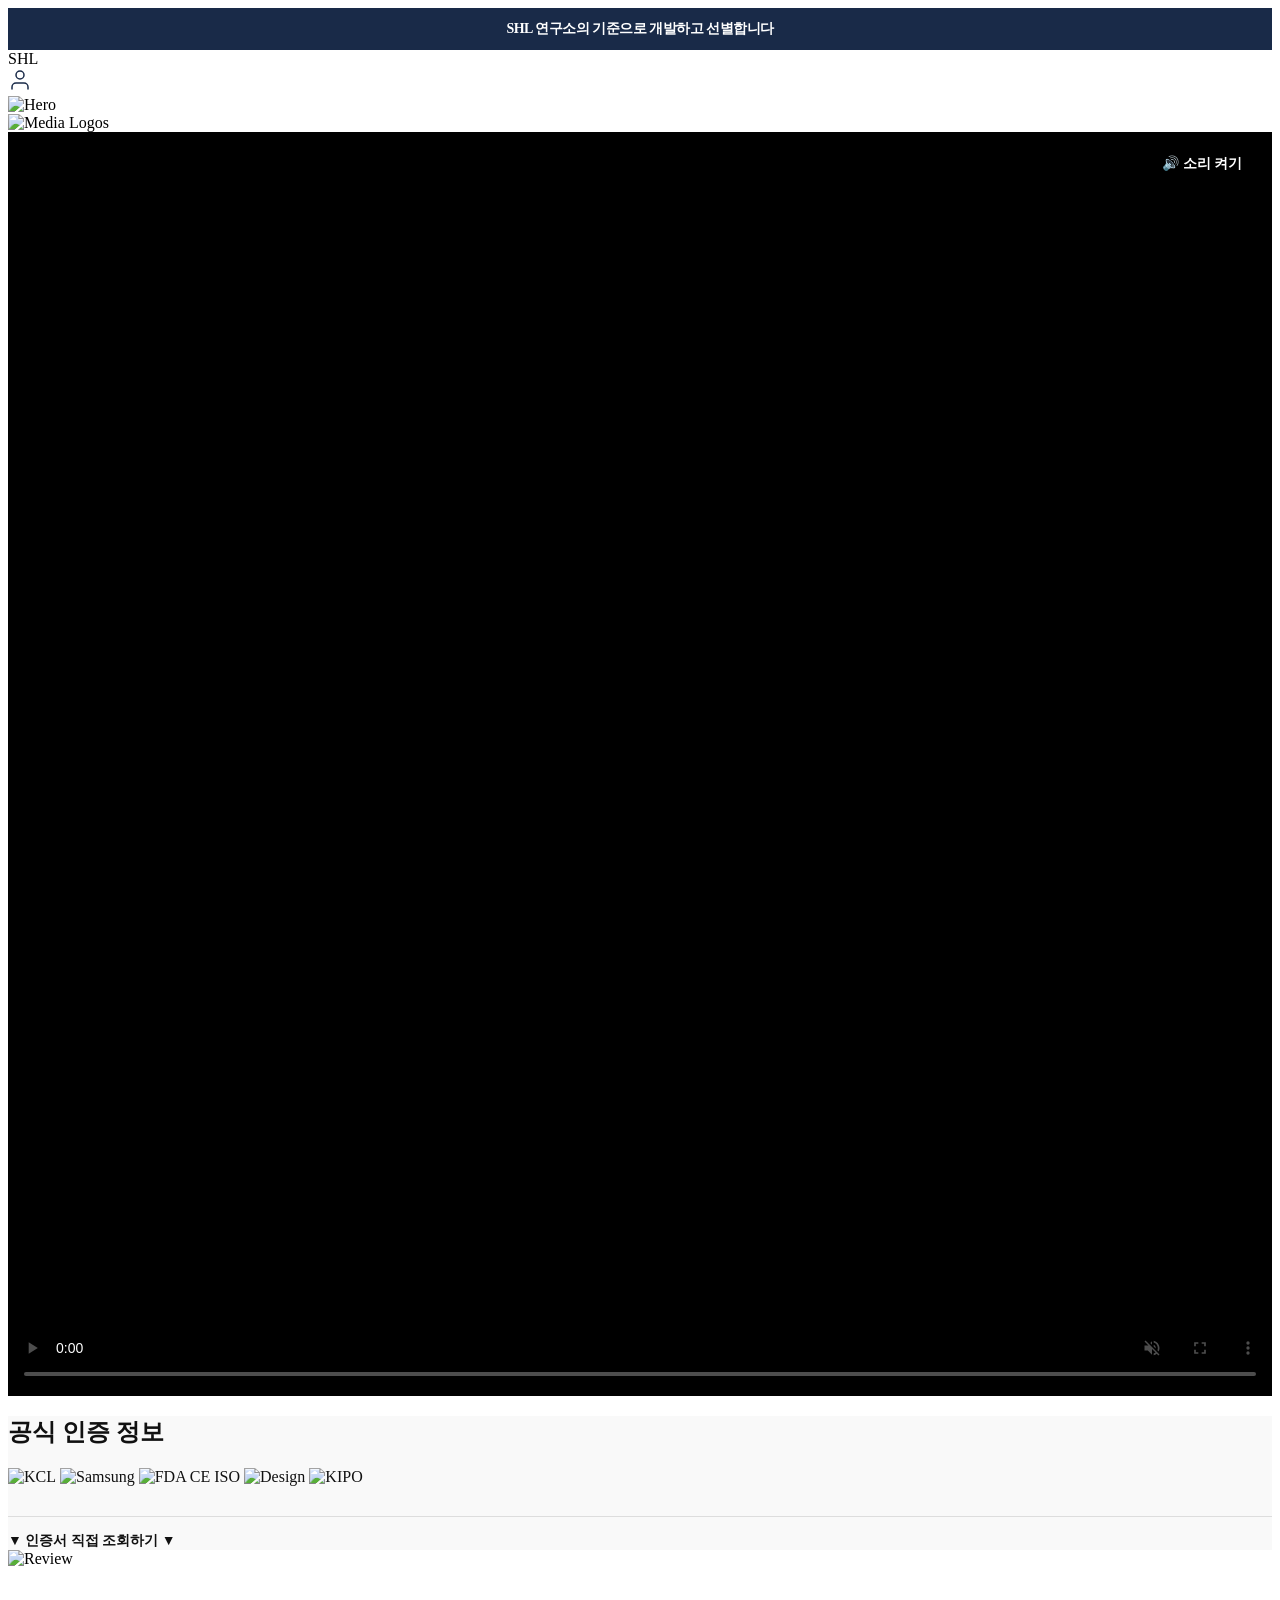
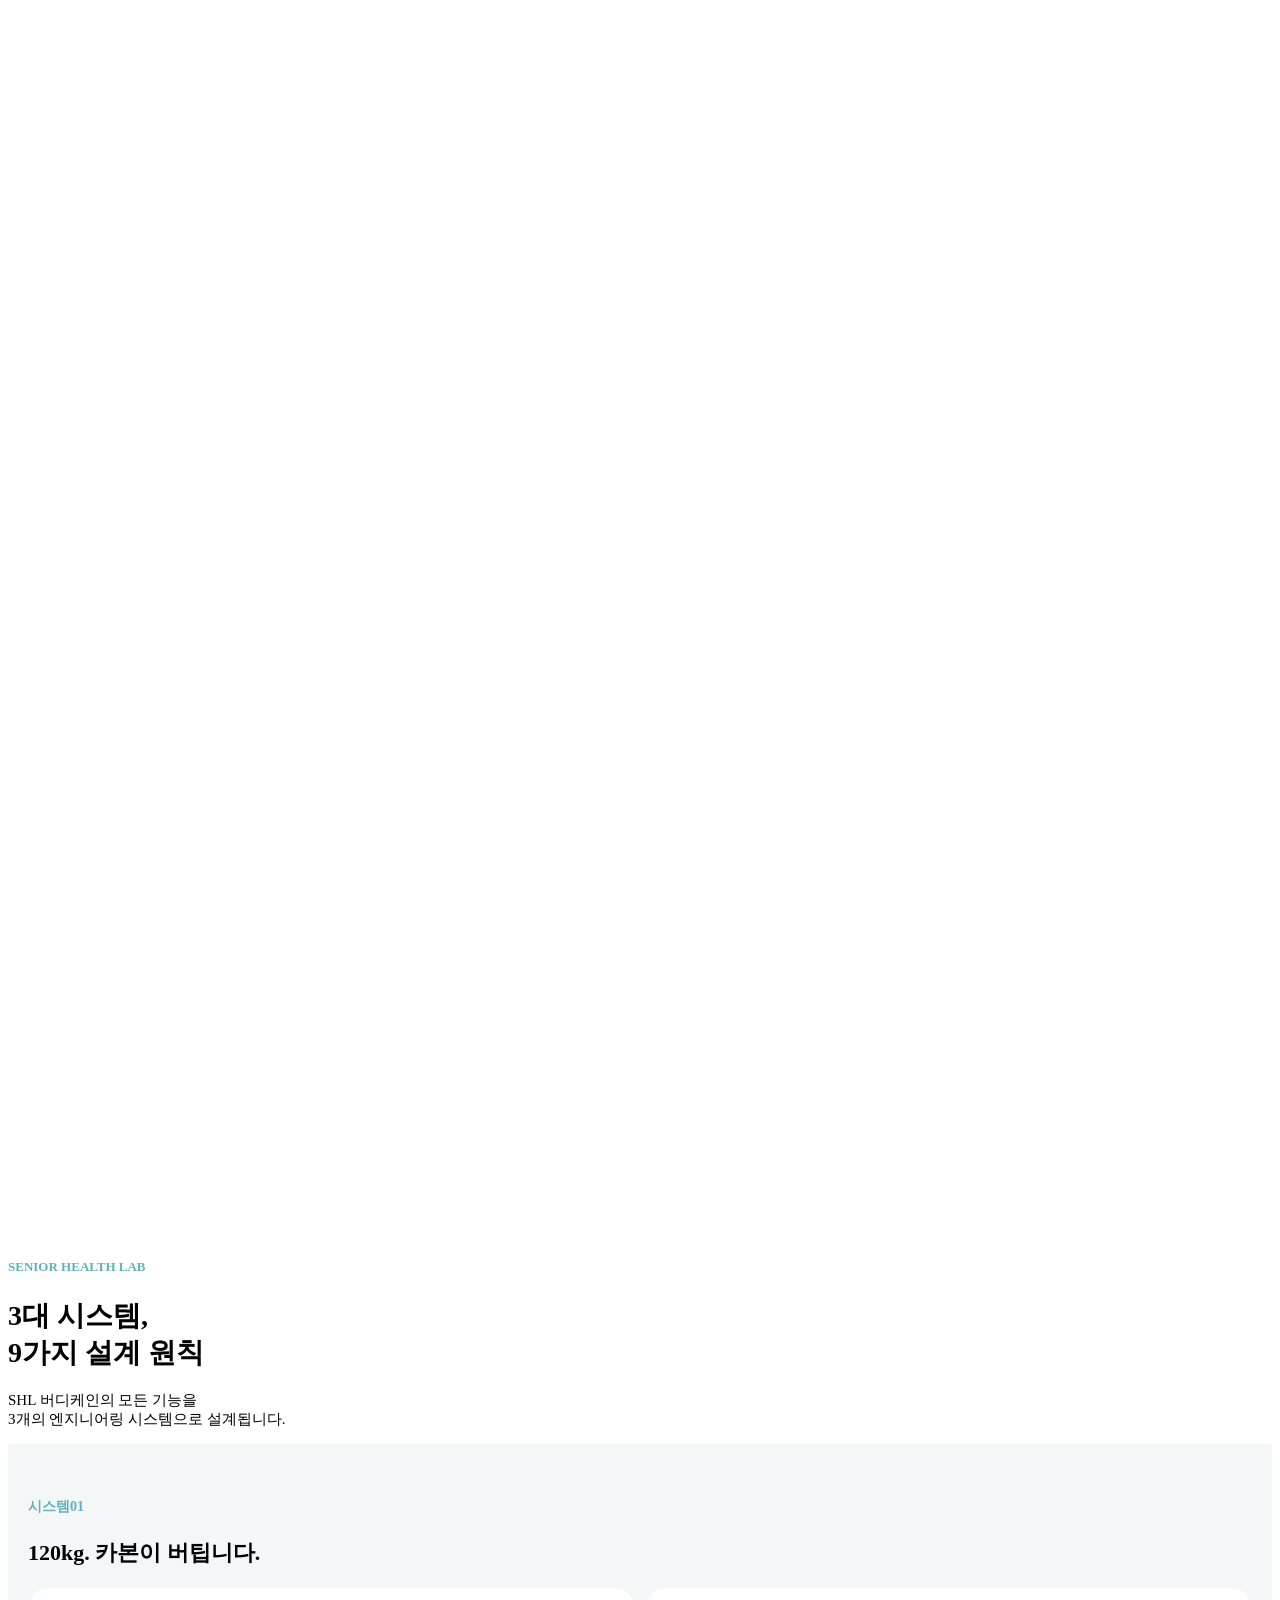
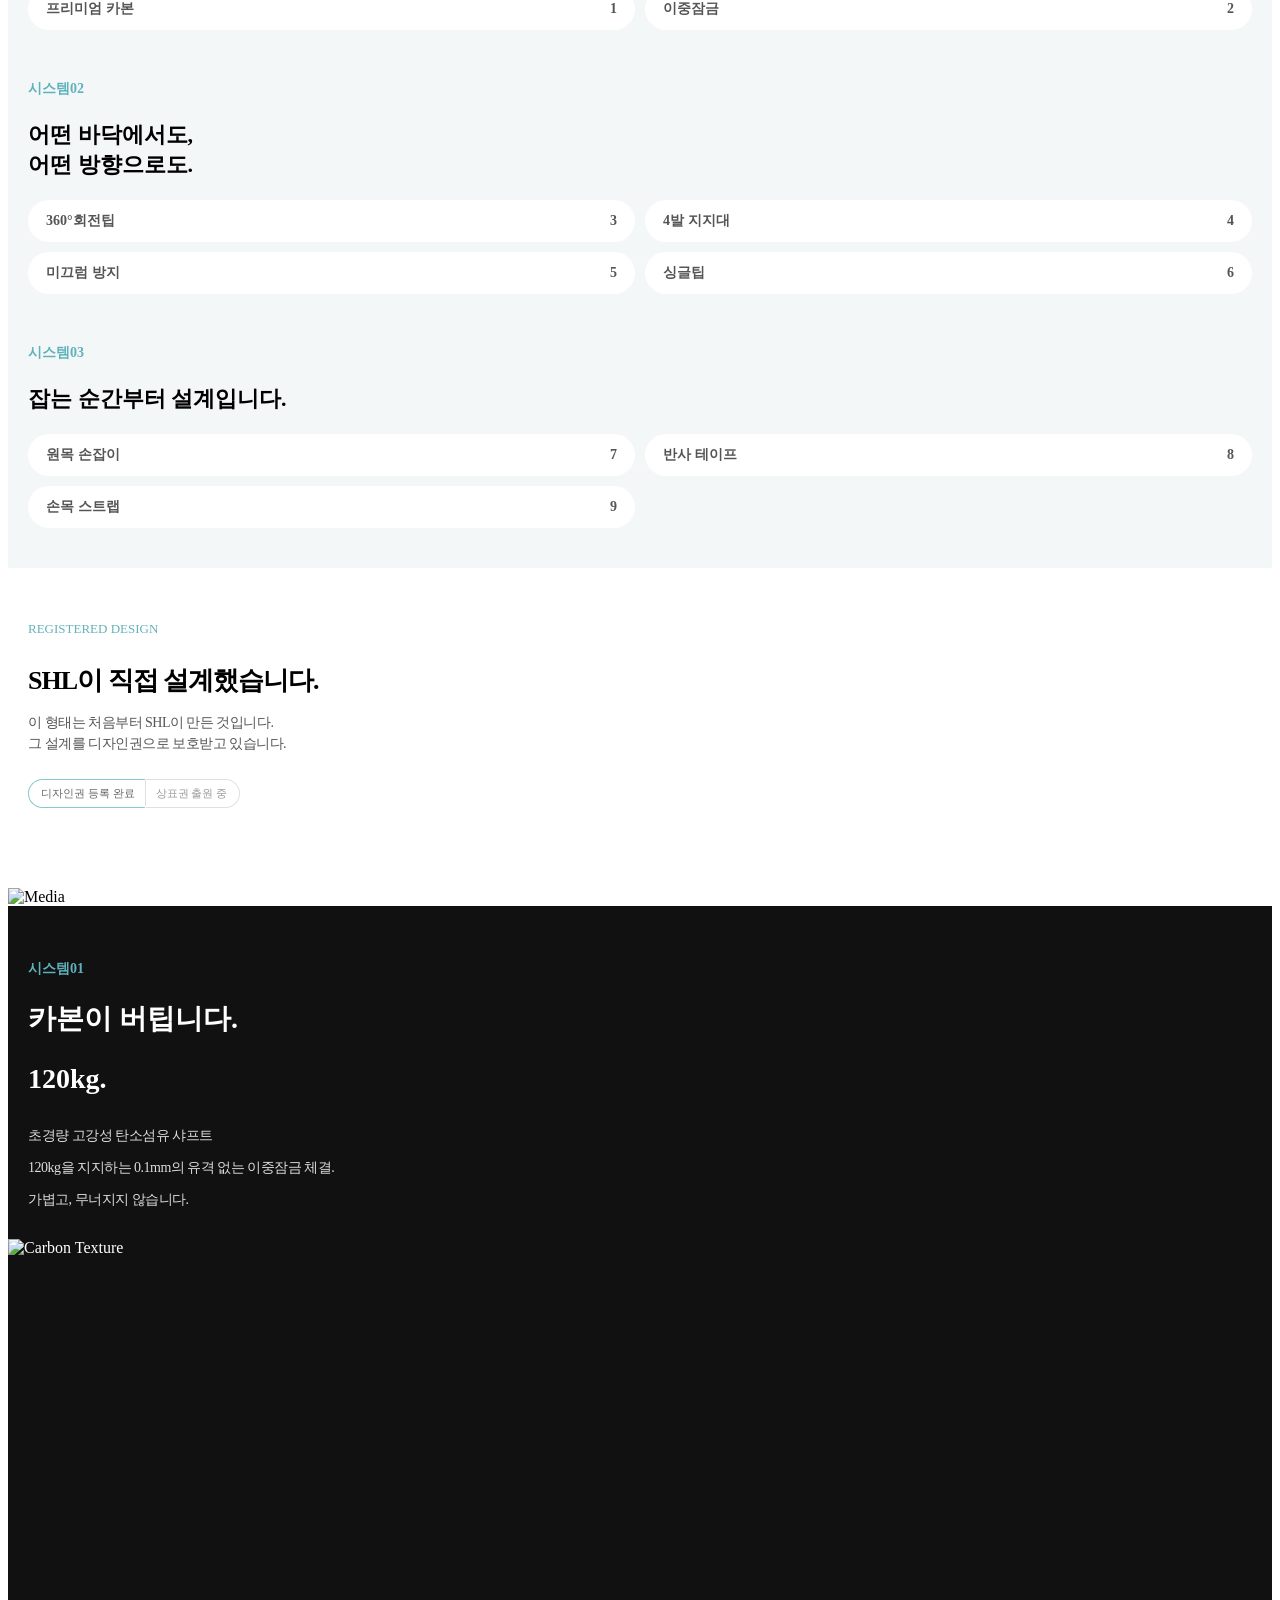
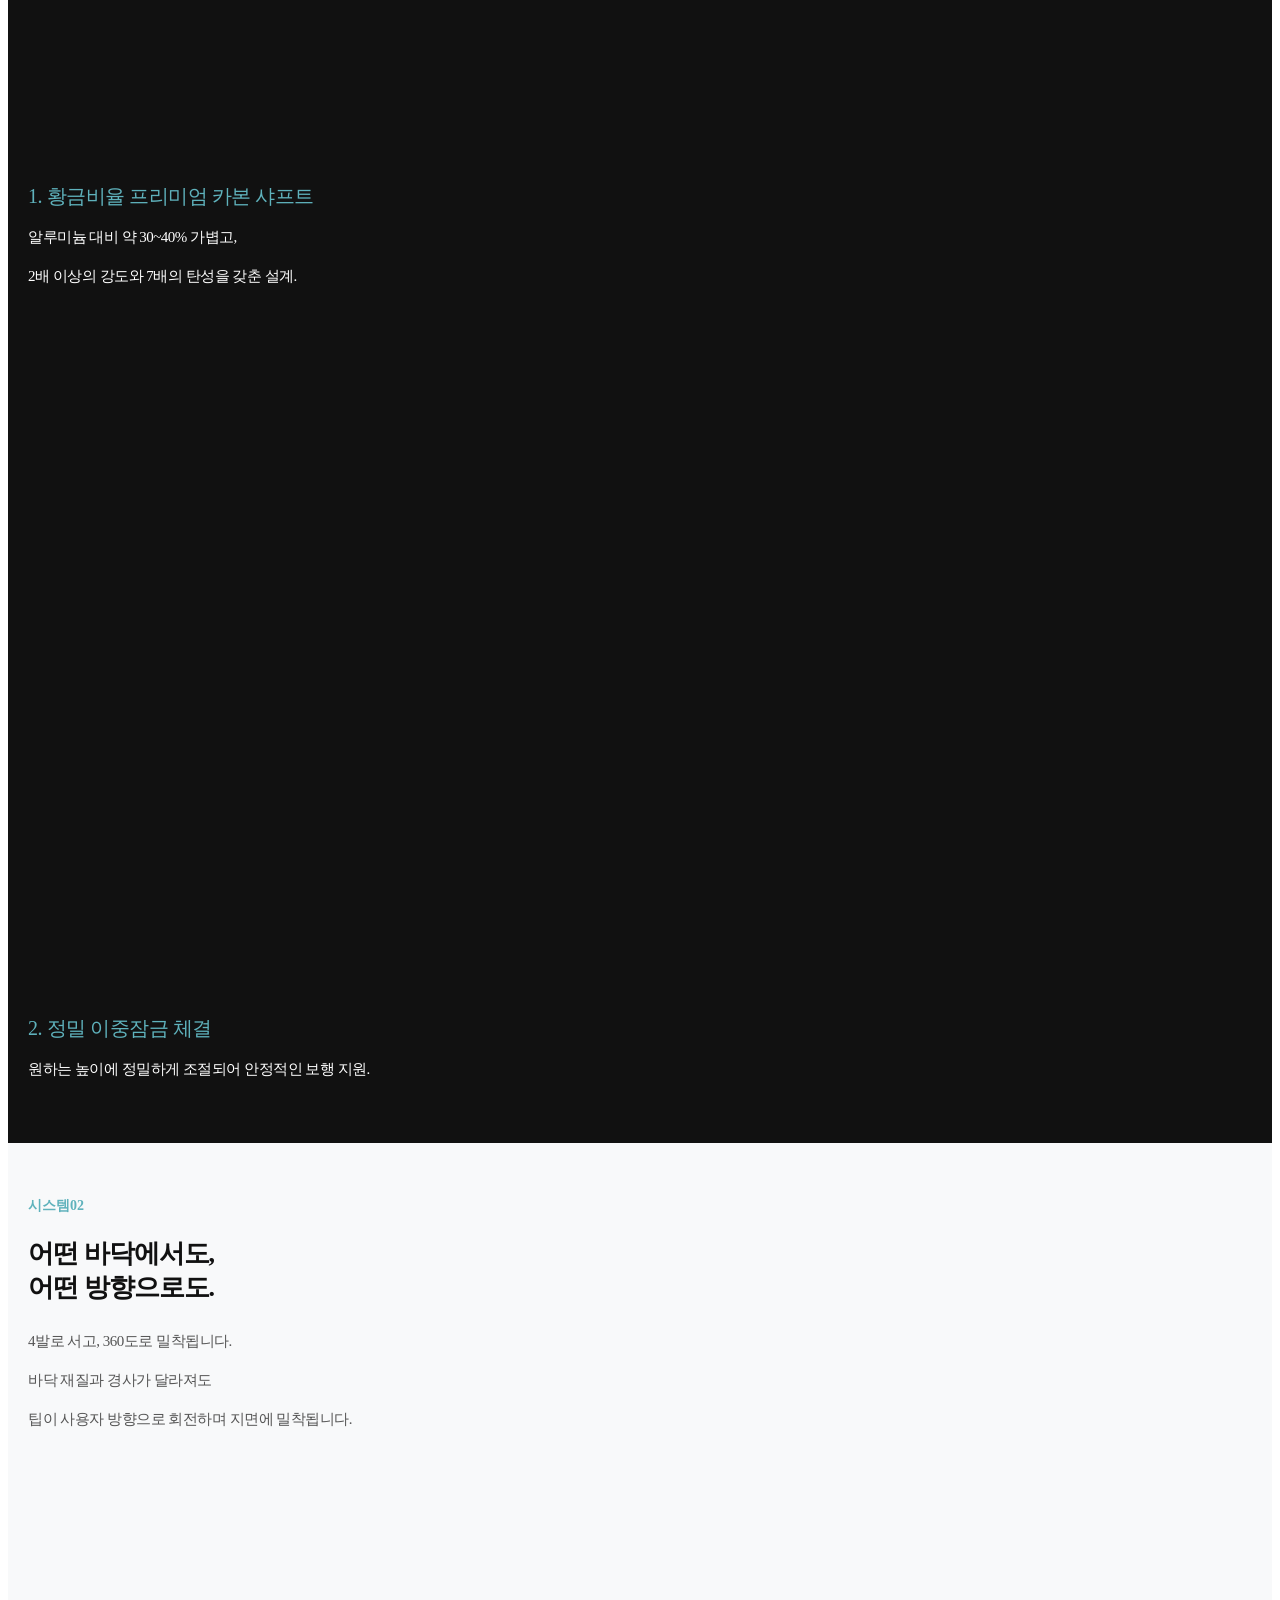
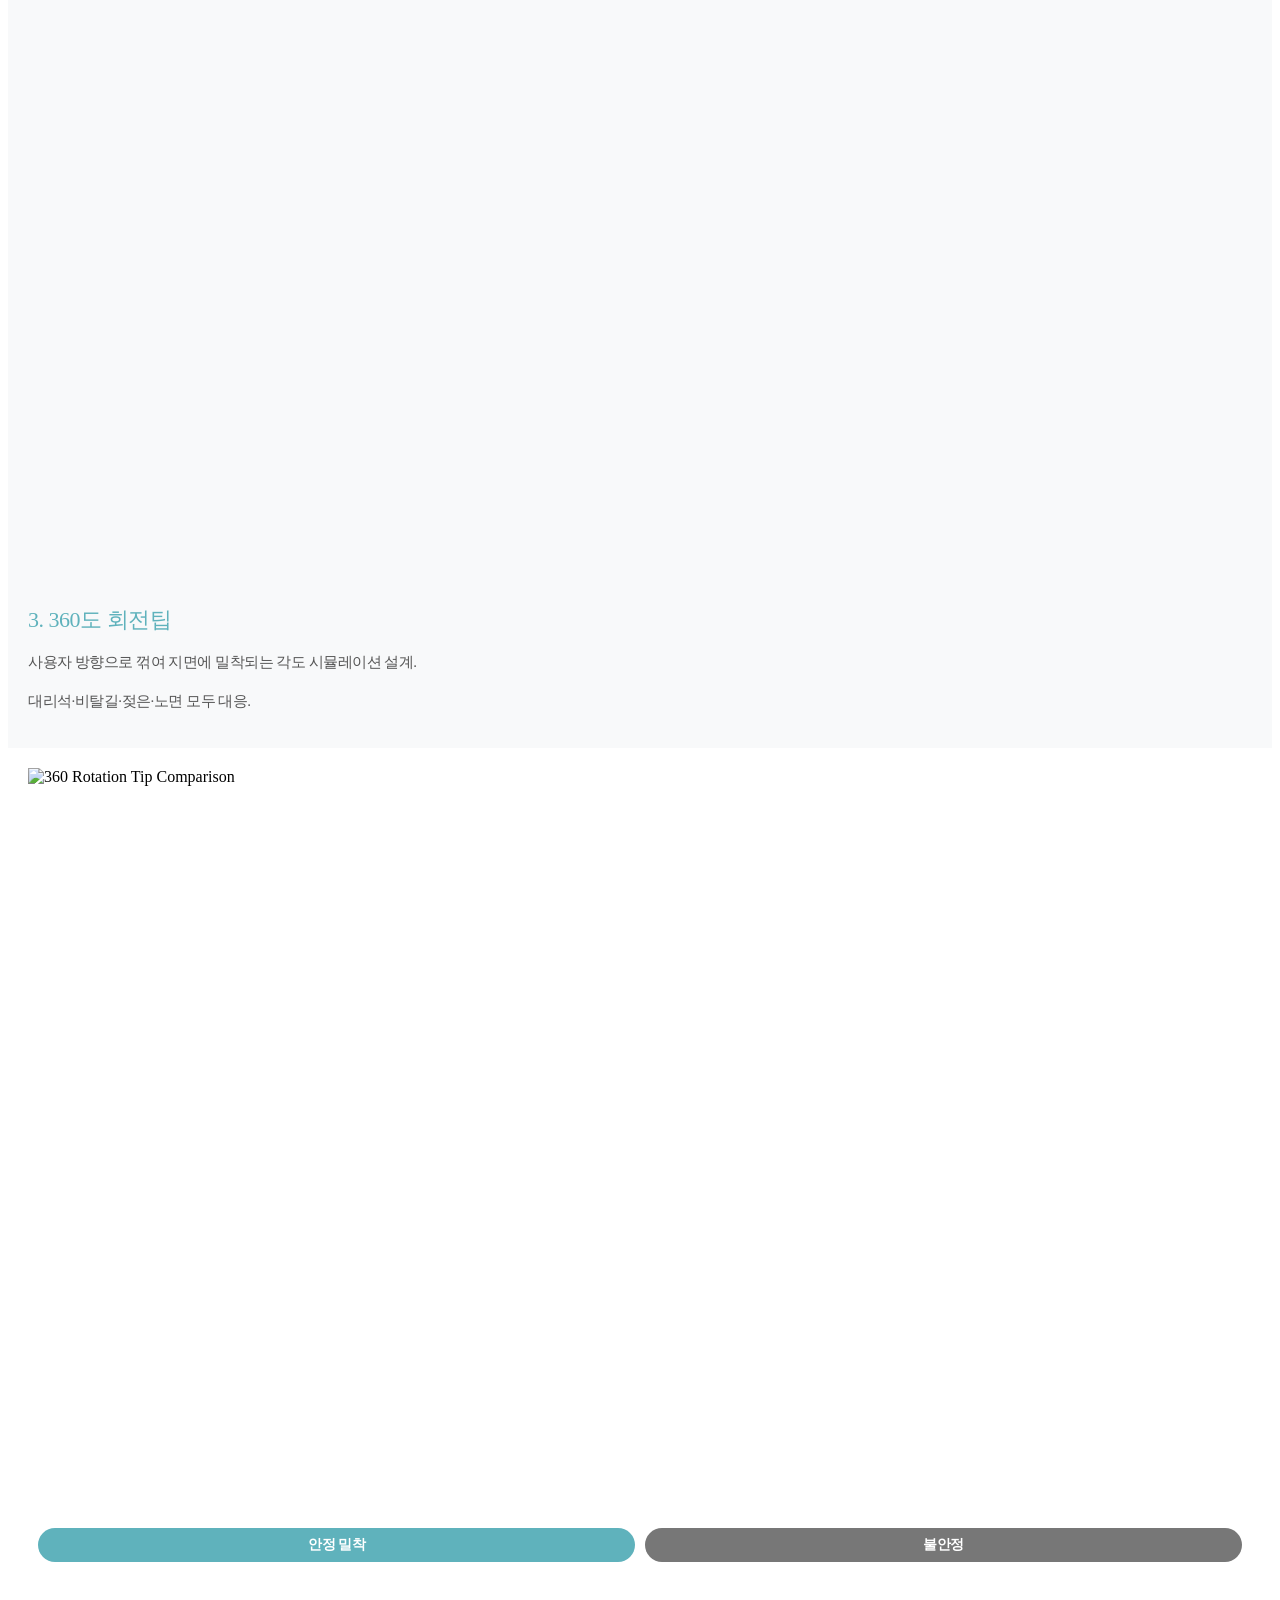
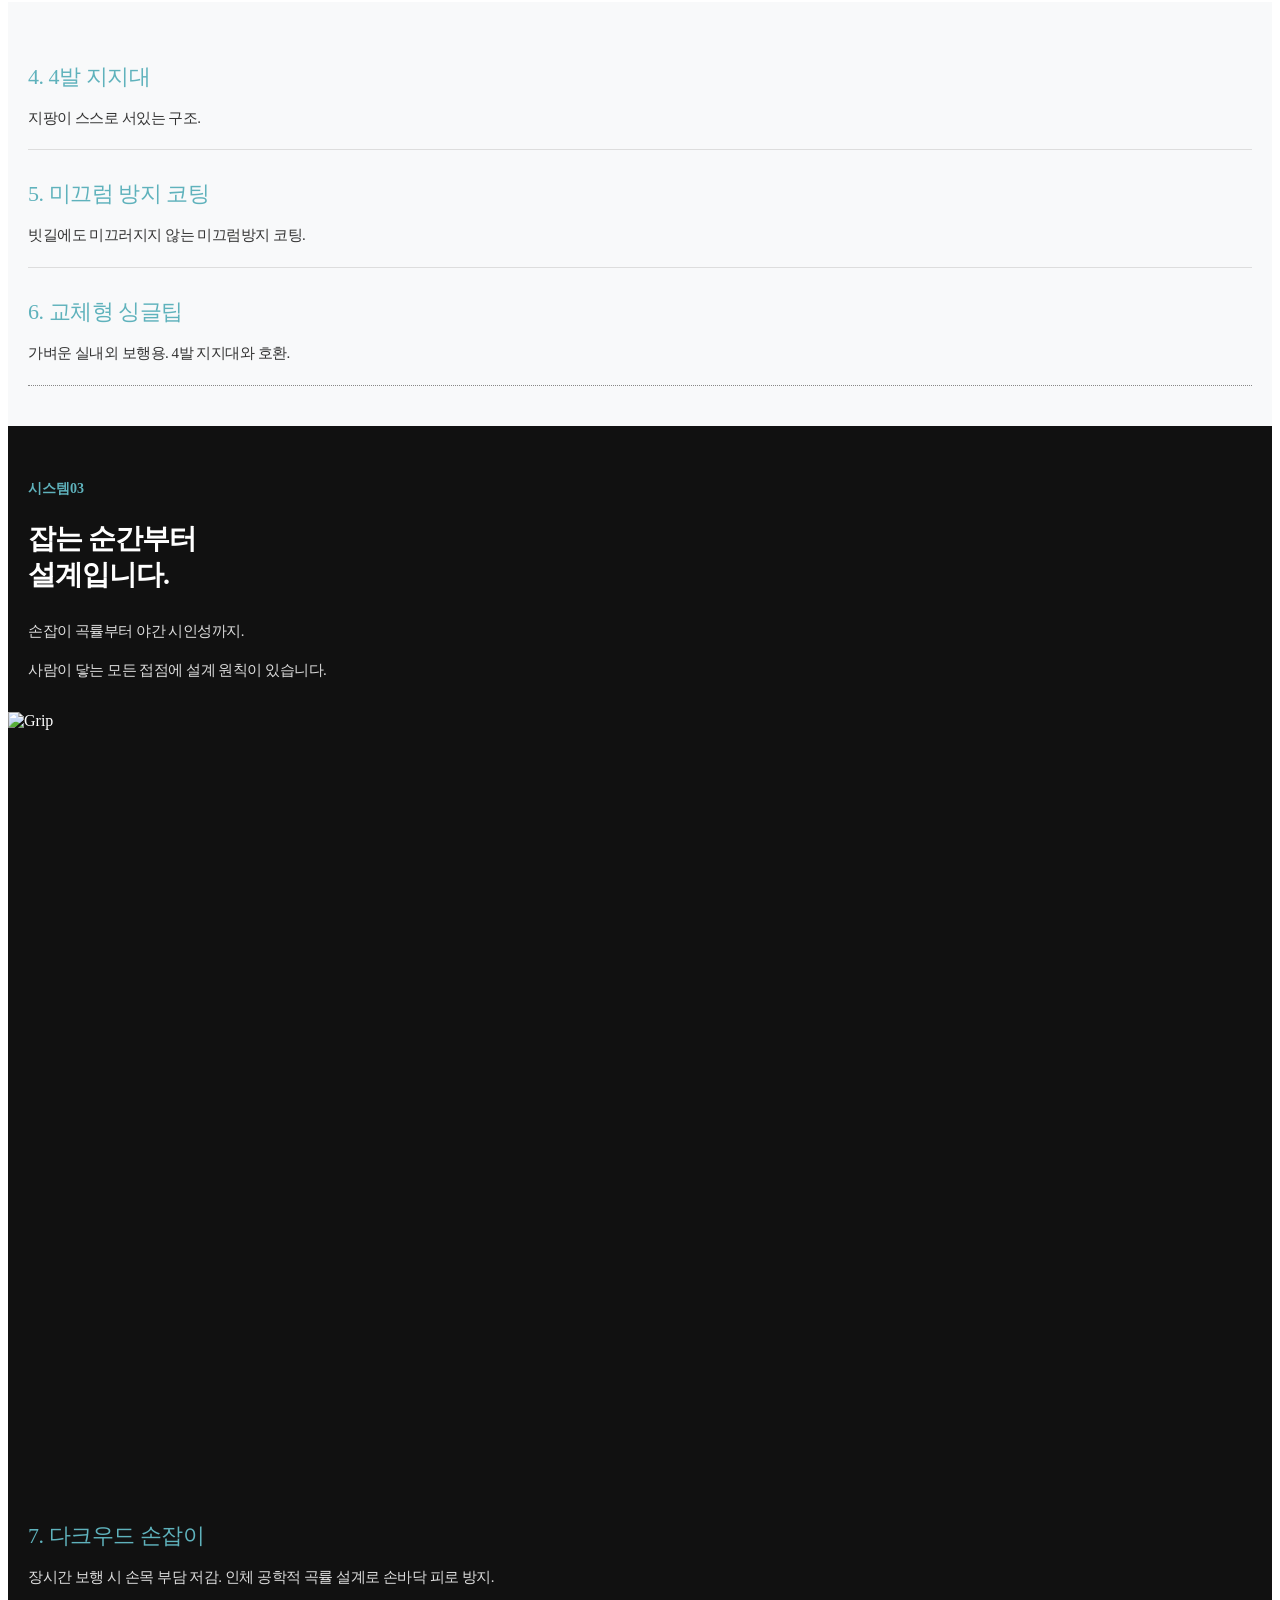
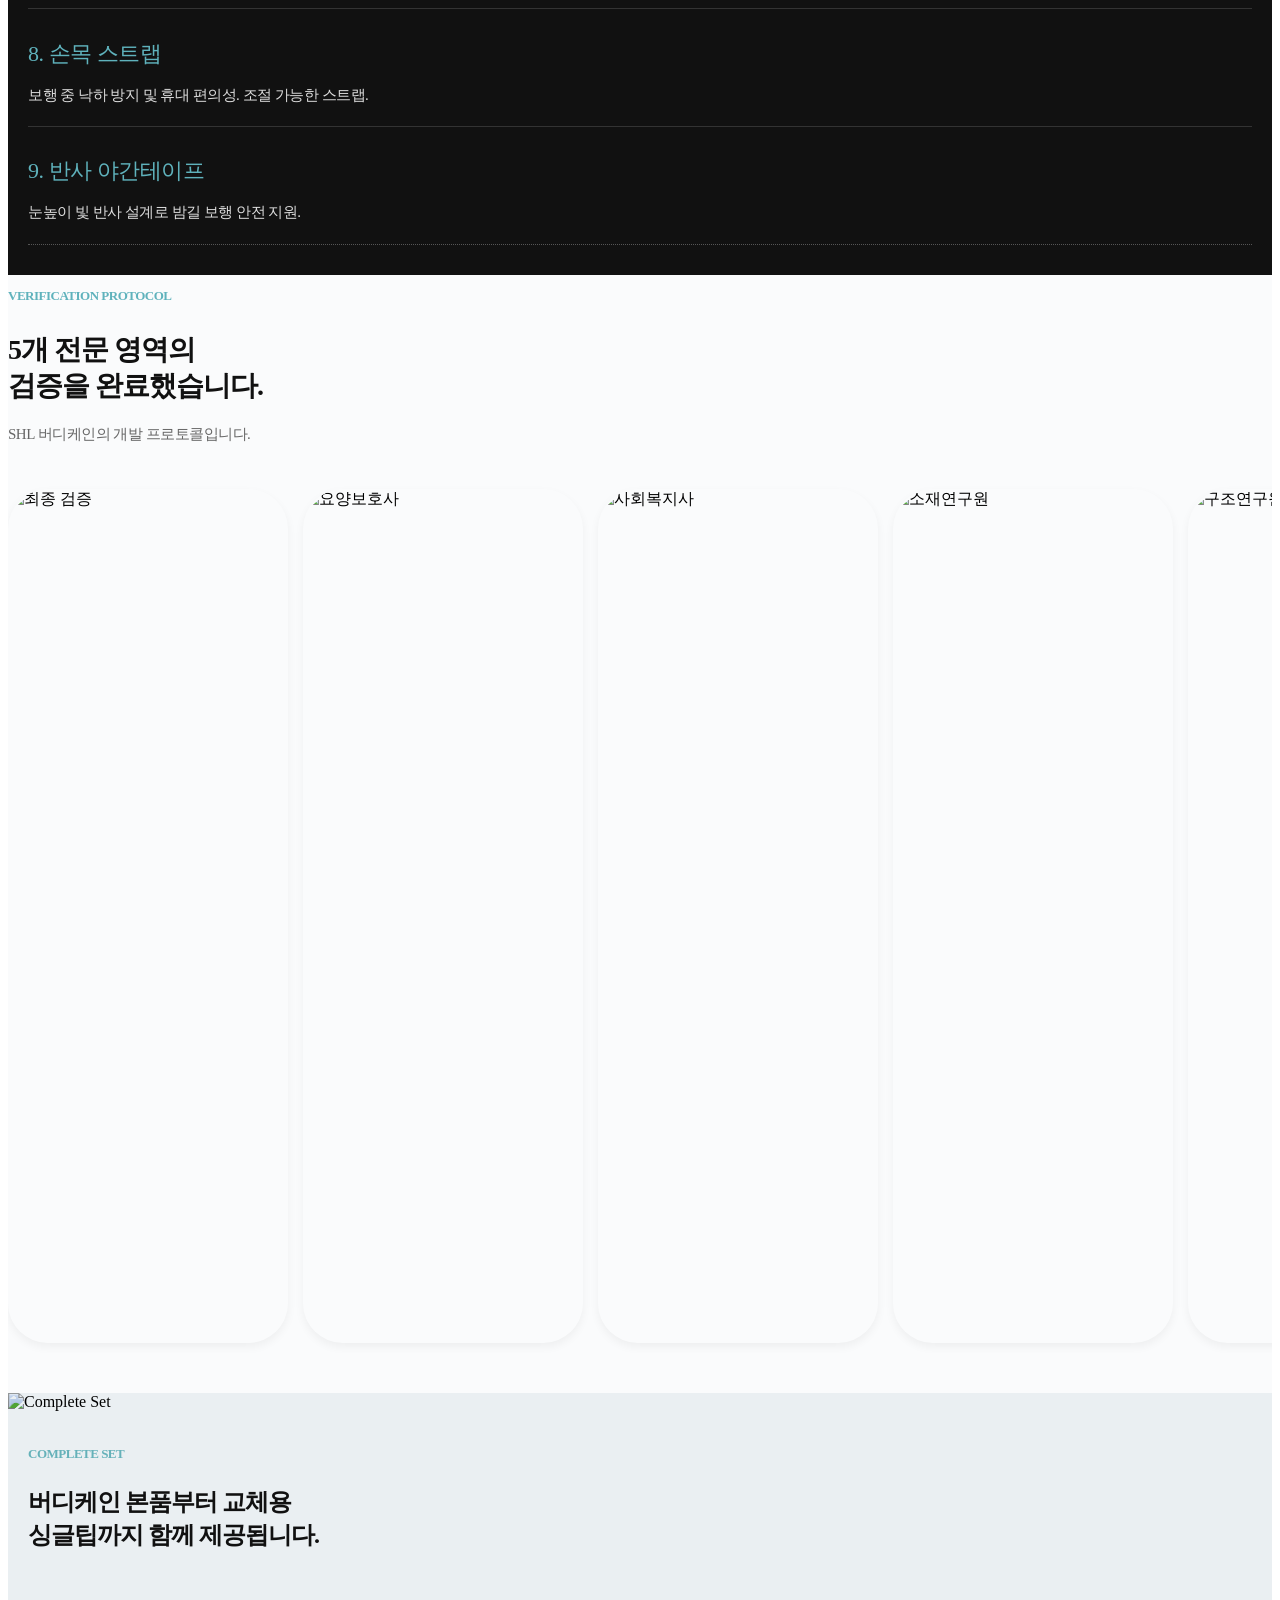
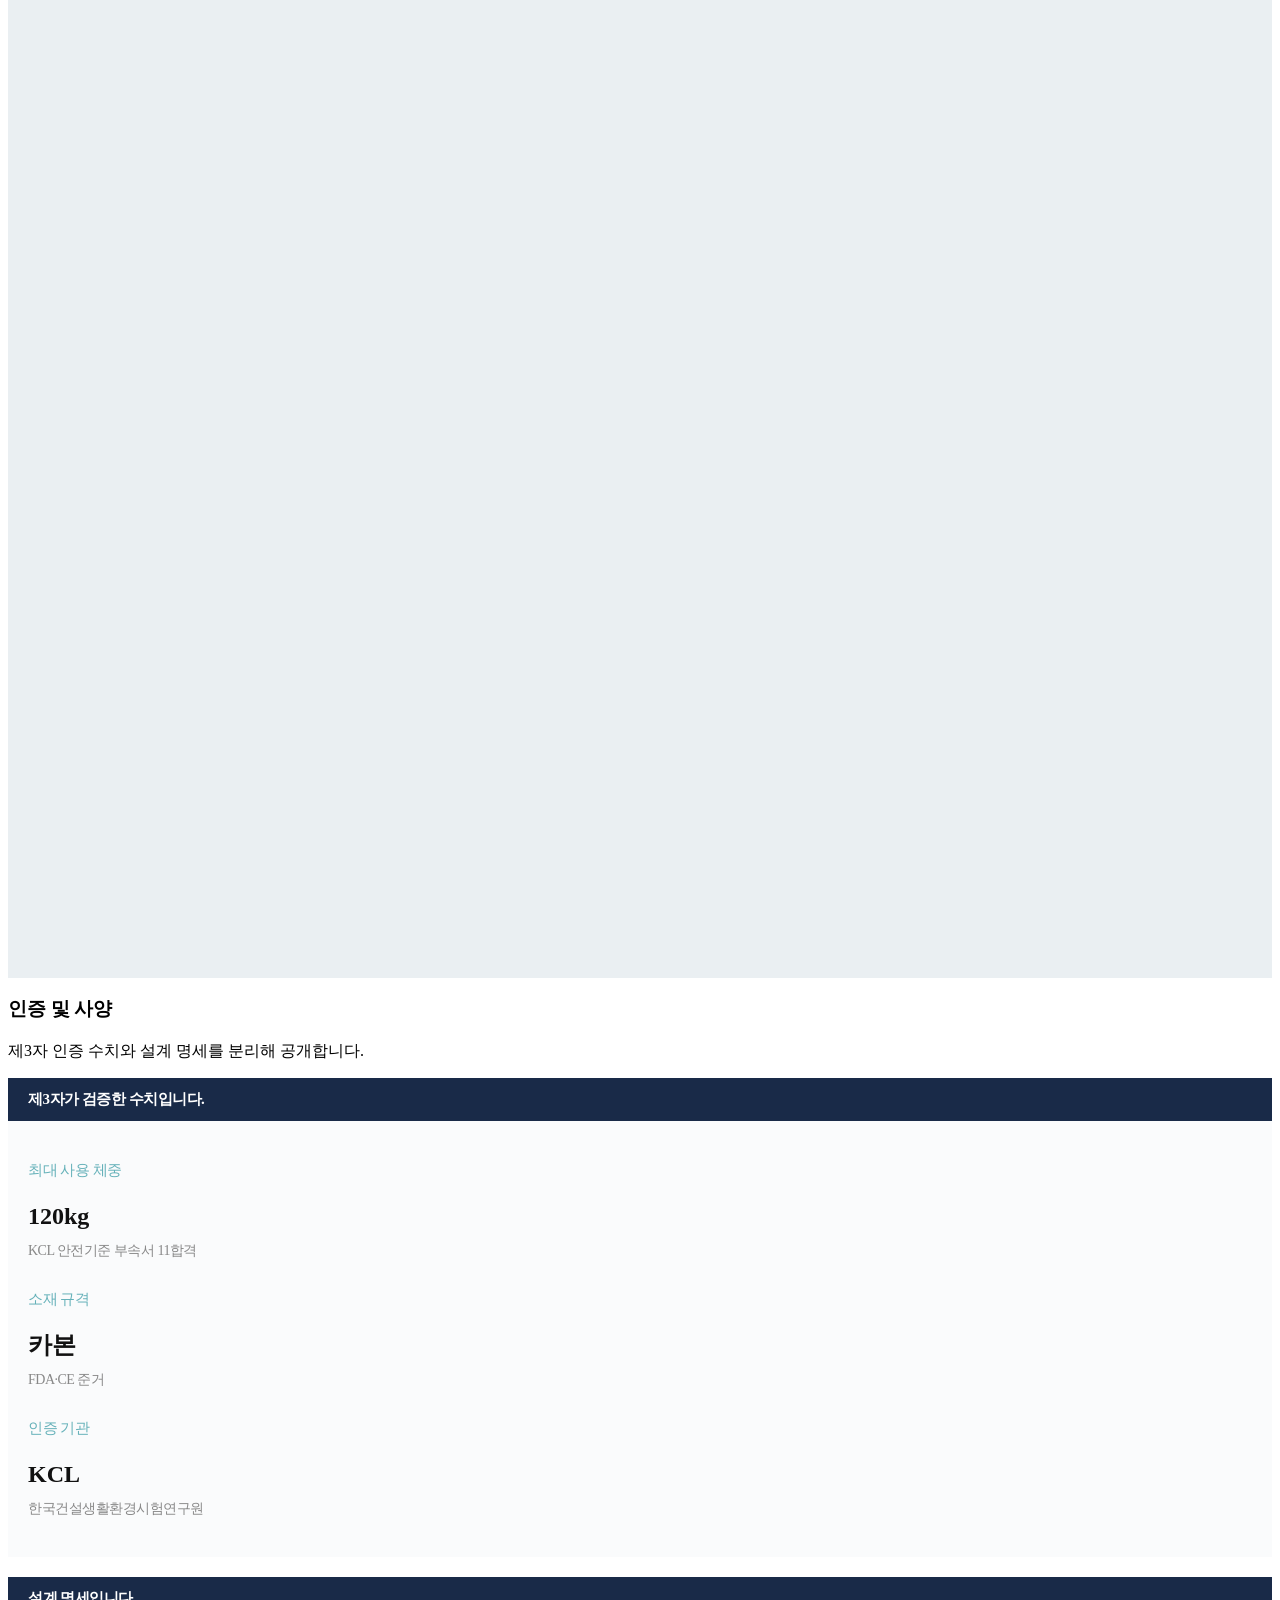
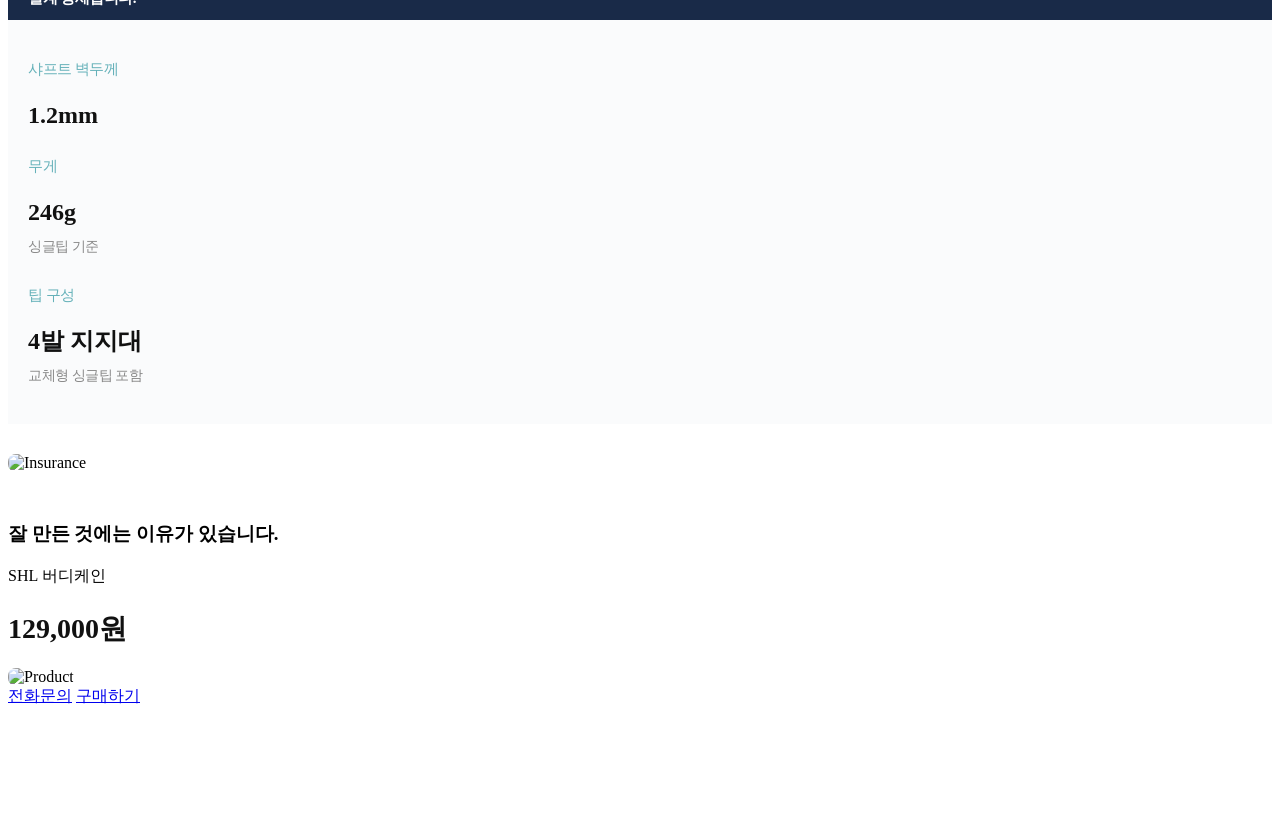
==== commit fb439eaa: "b 페이지 용량 최적화" ====
--- a/public/b/index.html
+++ b/public/b/index.html
@@ -10,7 +10,7 @@
     <meta name="description" content="1.2mm 카본 강재로 설계한 SHL 버디케인.">
     <link rel="icon" type="image/x-icon" href="images/favicon.ico">
     <link rel="shortcut icon" type="image/x-icon" href="images/favicon.ico">
-    <link rel="stylesheet" crossorigin href="https://cdn.jsdelivr.net/gh/orioncactus/pretendard@v1.3.9/dist/web/variable/pretendardvariable.min.css" />
+    <link rel="stylesheet" crossorigin href="https://cdn.jsdelivr.net/gh/orioncactus/pretendard@v1.3.9/dist/web/variable/pretendardvariable-dynamic-subset.min.css" />
     <link rel="stylesheet" href="index.css">
     <meta name="referrer" content="strict-origin-when-cross-origin">
 </head>
@@ -46,7 +46,7 @@
         
         <!-- Assembly Video (자체호스팅: 무음 자동재생+반복, 소리 켜기 버튼) -->
         <section class="sec-video-highlight" style="position: relative;">
-            <video id="heroVideo" data-bg autoplay muted loop playsinline controls preload="none" poster="videos/assembly_poster.webp" width="720" height="720" style="width: 100%; aspect-ratio: 1 / 1; display: block; background: #000;">
+            <video id="heroVideo" data-bg autoplay muted loop playsinline controls preload="none" poster="videos/assembly_poster.webp" width="720" height="720" style="width: 100%; height: auto; aspect-ratio: 1 / 1; display: block; background: #000;">
                 <source data-src="videos/assembly.mp4" type="video/mp4">
             </video>
             <button id="heroUnmute" type="button" onclick="shlUnmute()" aria-label="소리 켜기" style="position: absolute; top: 14px; right: 14px; z-index: 5; display: flex; align-items: center; gap: 6px; background: rgba(0,0,0,0.6); color: #fff; border: none; border-radius: 30px; padding: 9px 16px; font-size: 14px; font-weight: 700; cursor: pointer; font-family: inherit; -webkit-backdrop-filter: blur(4px); backdrop-filter: blur(4px);">🔊 소리 켜기</button>
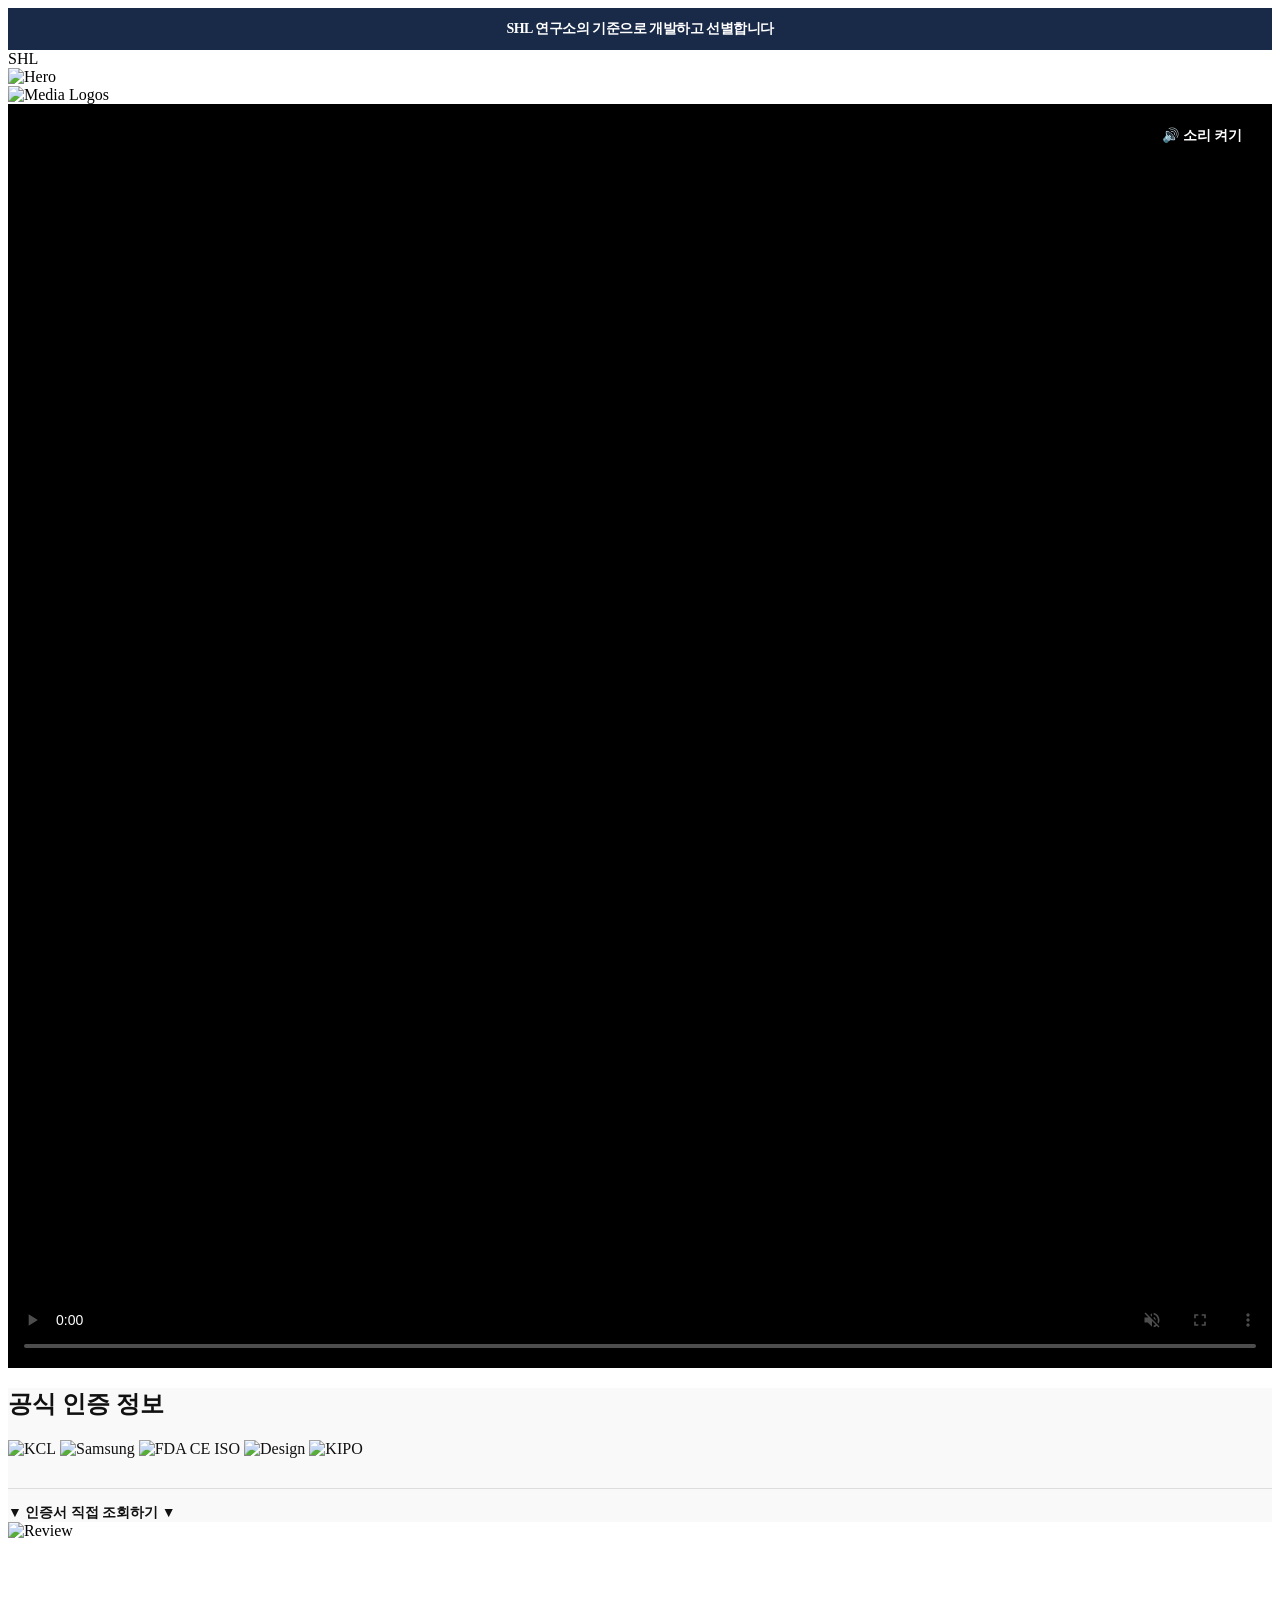
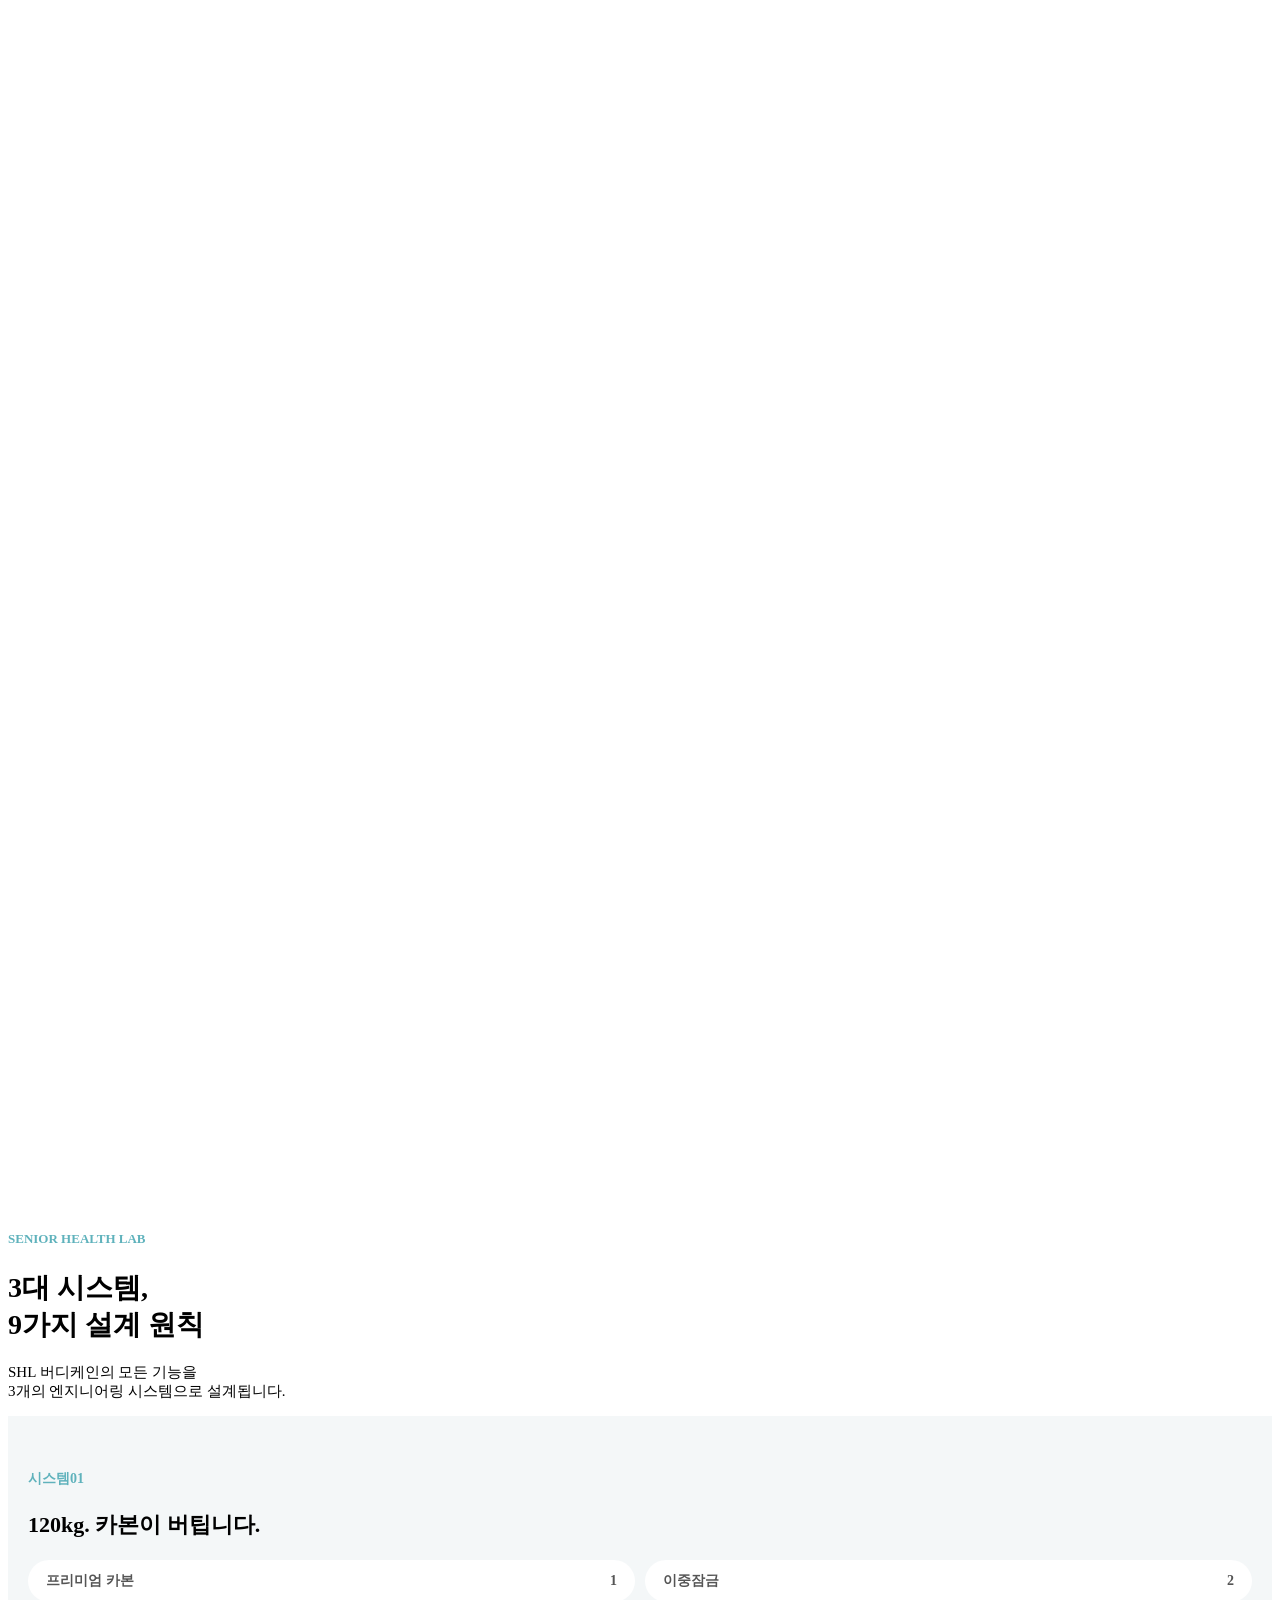
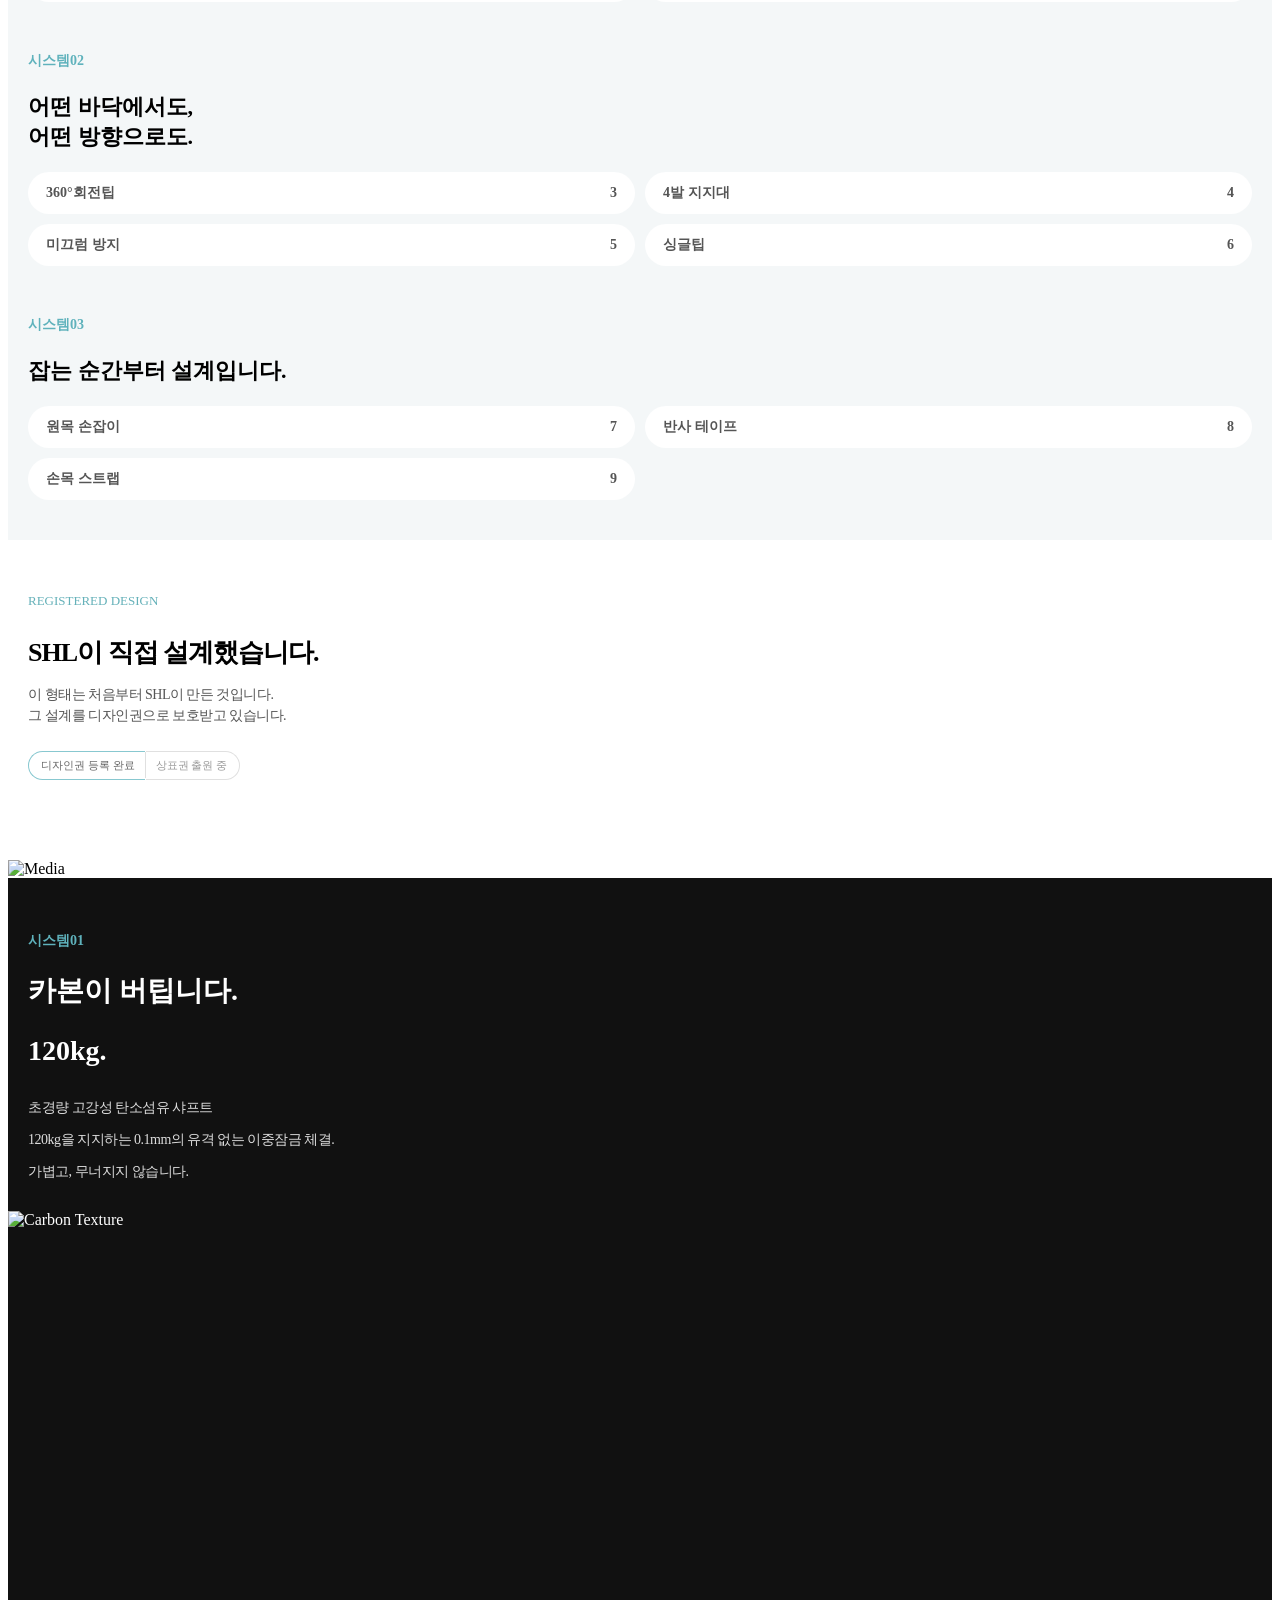
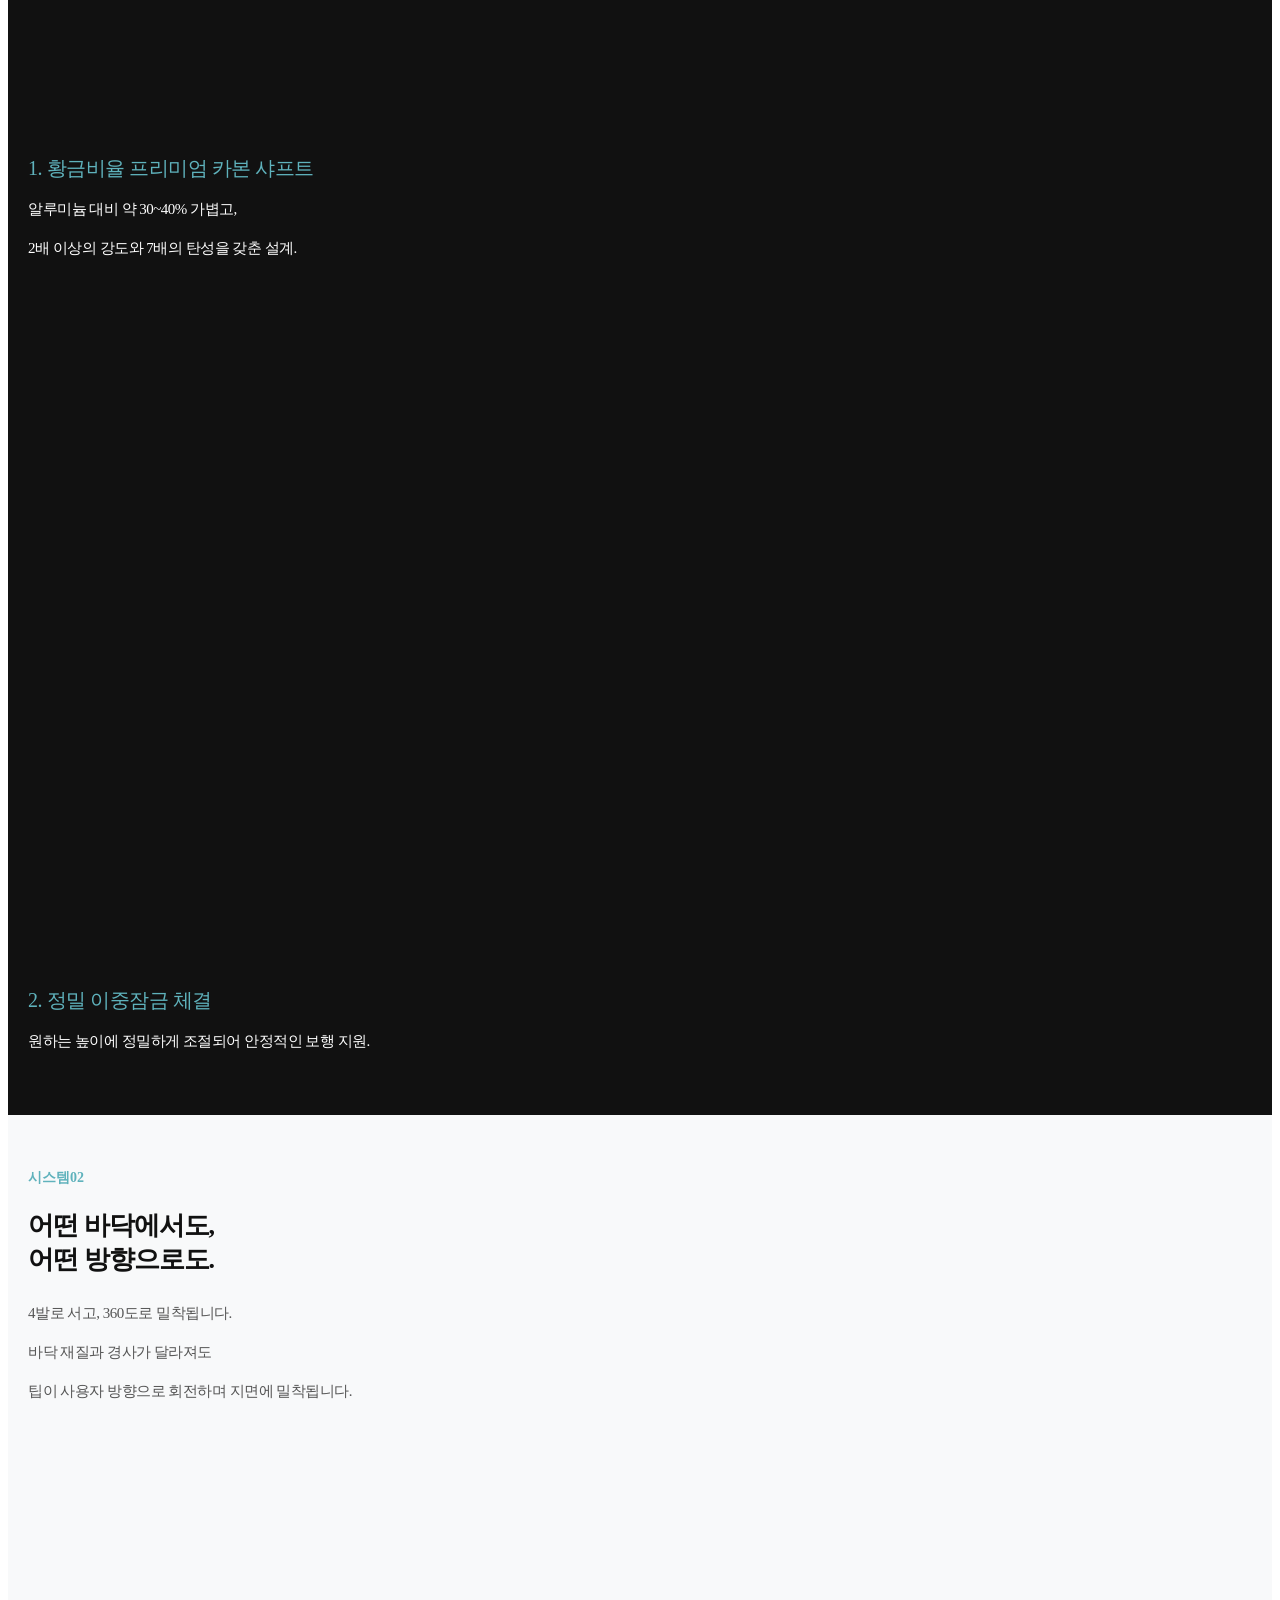
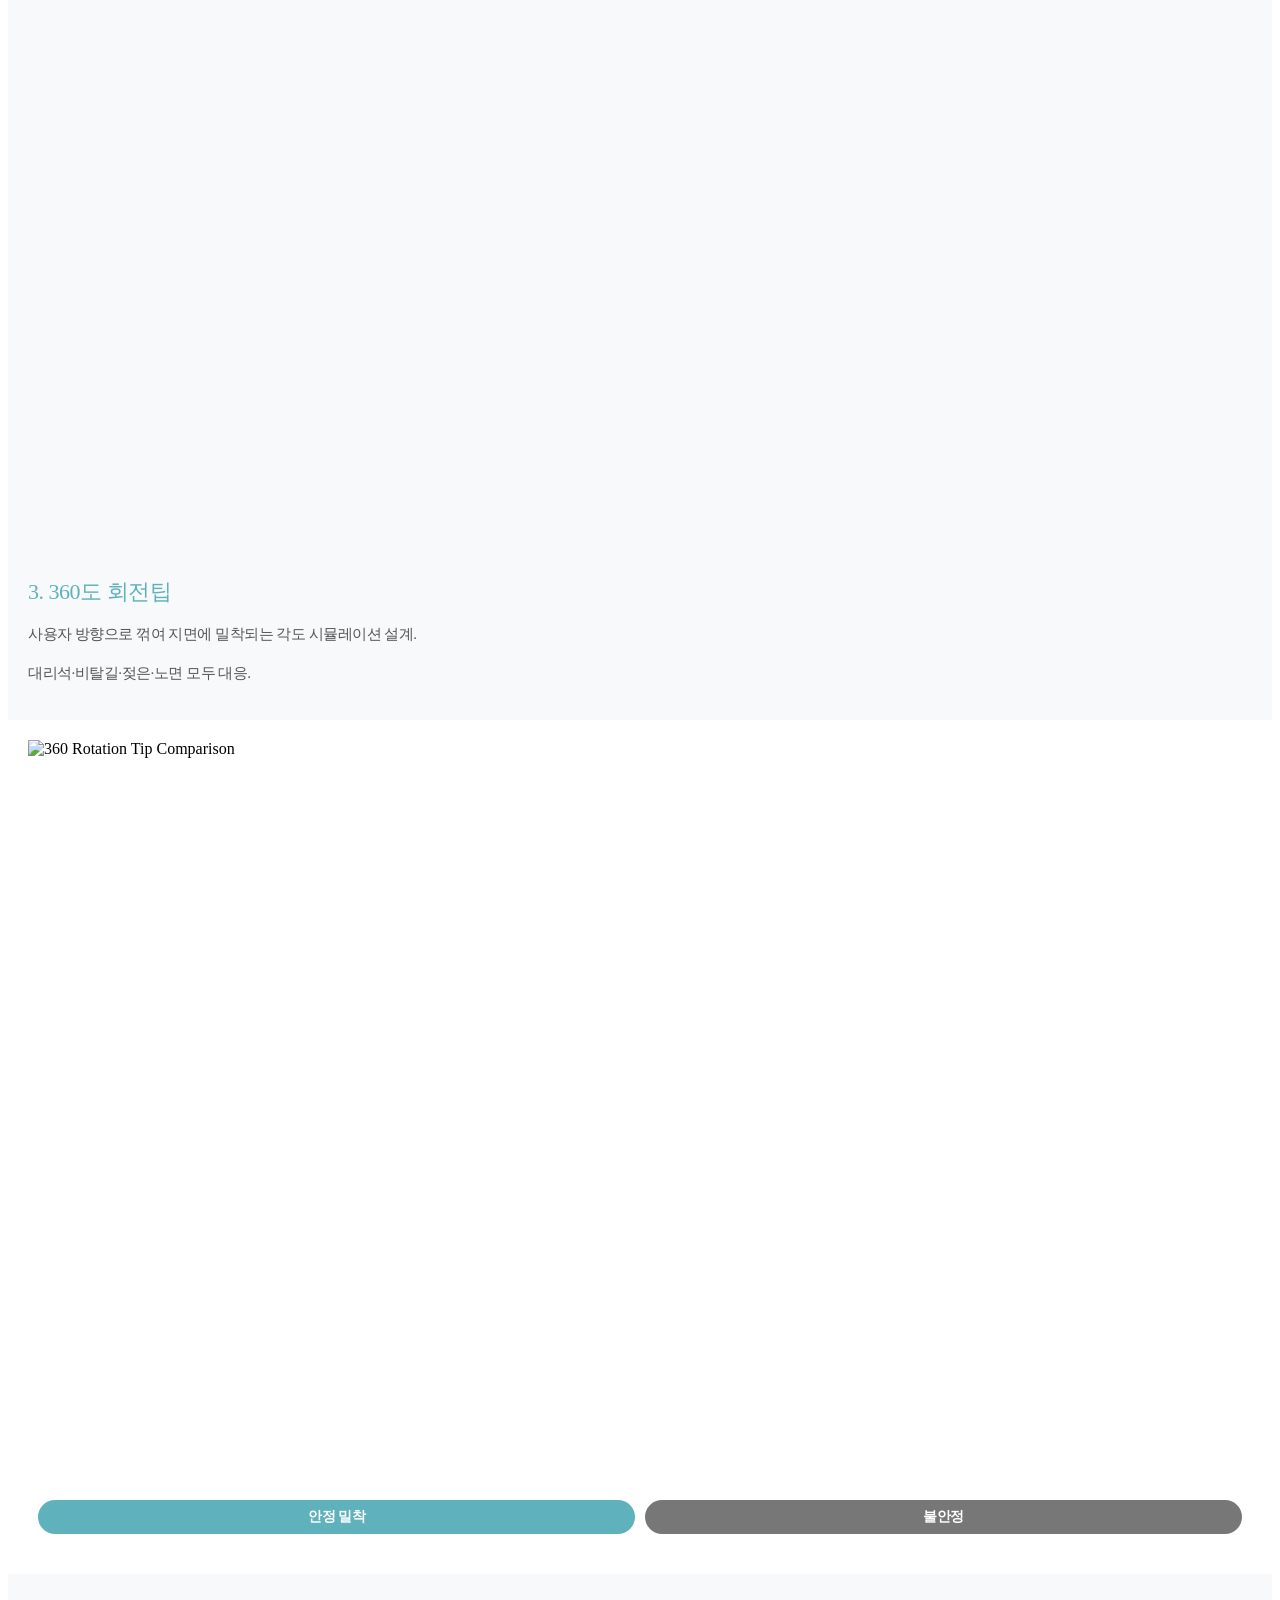
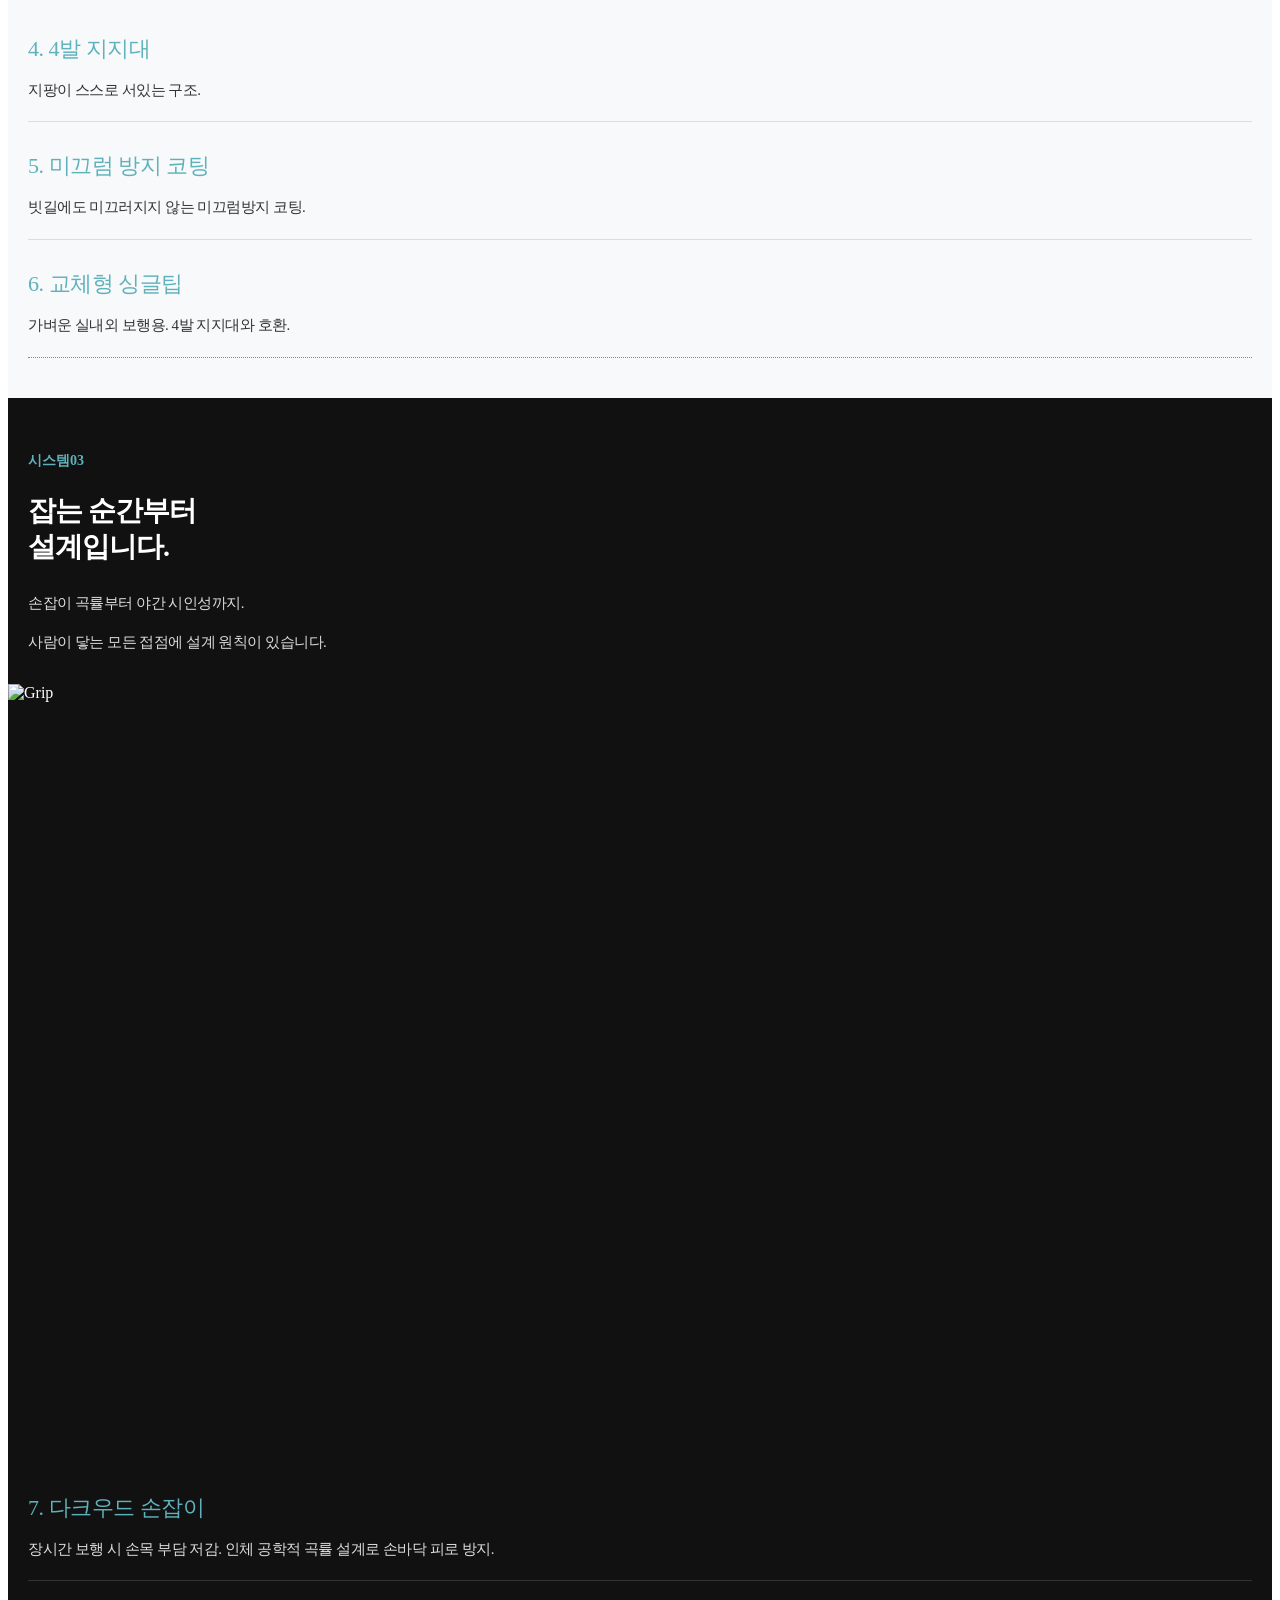
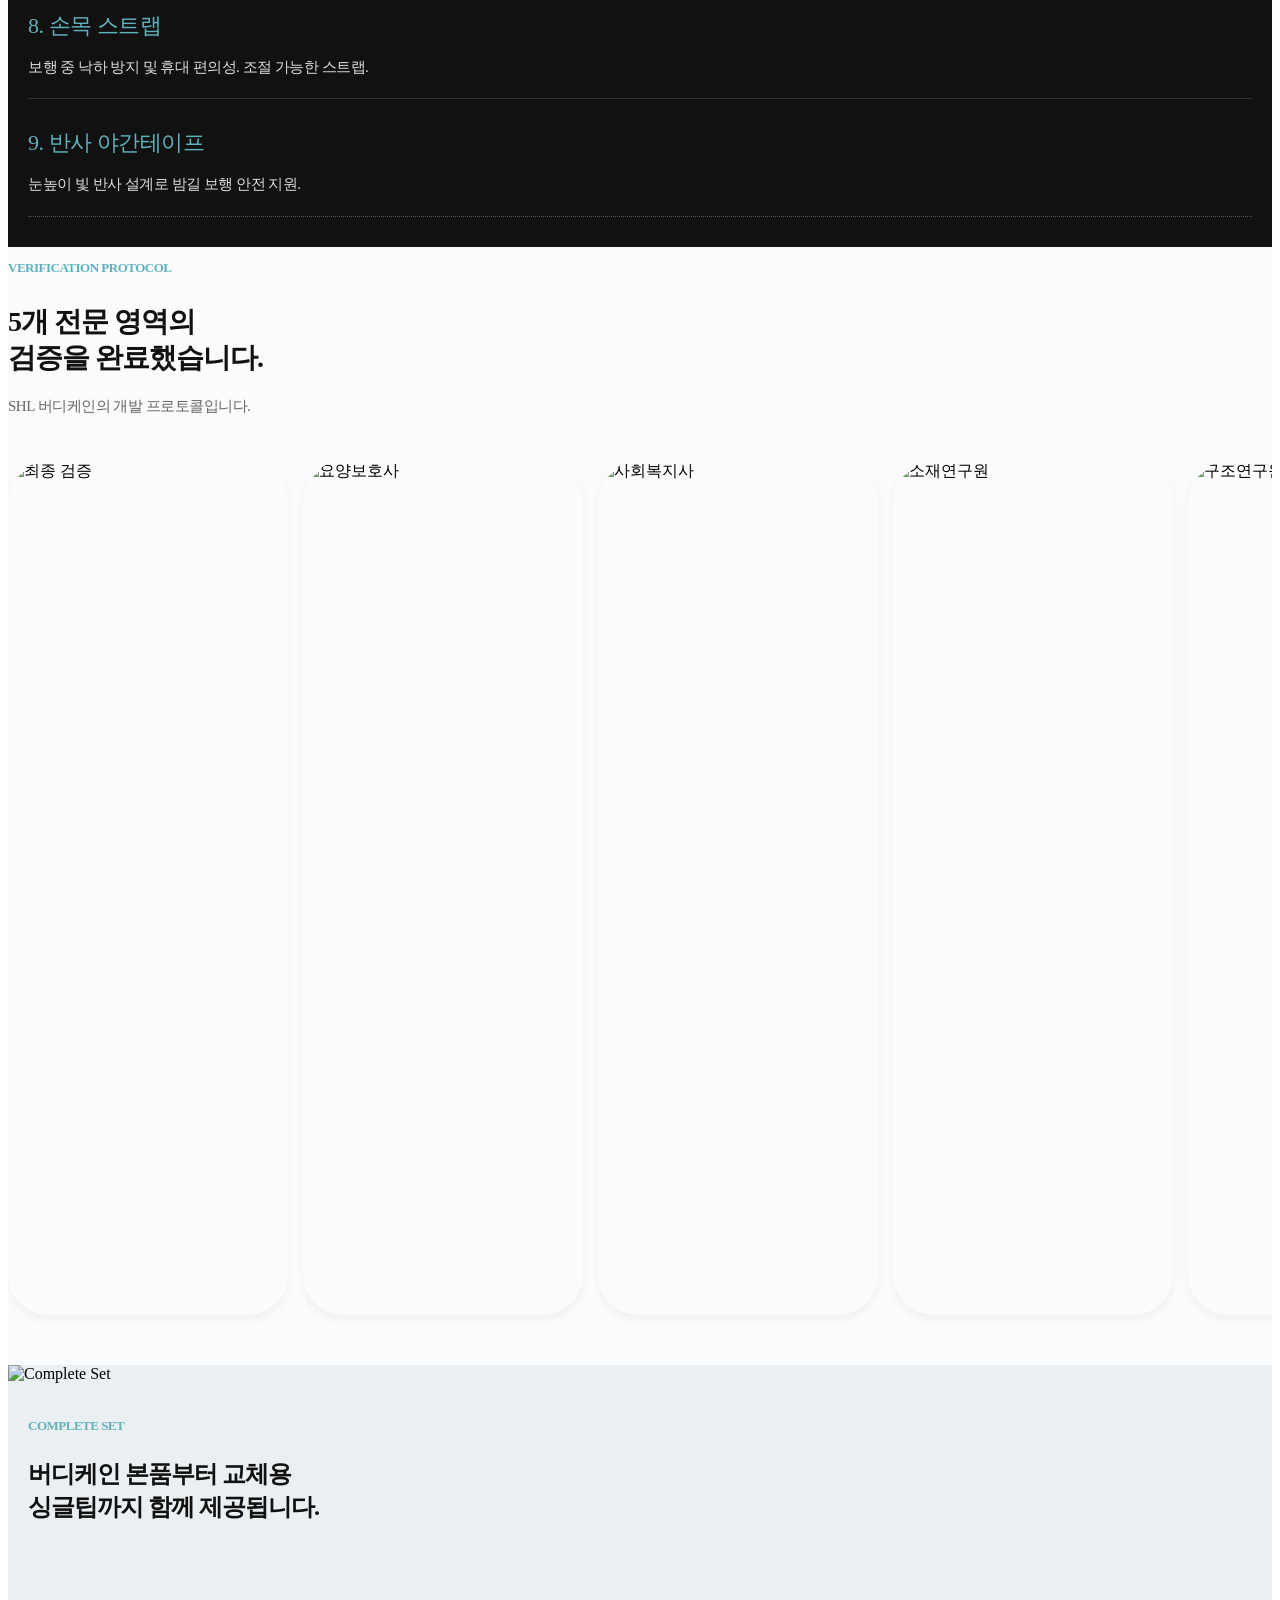
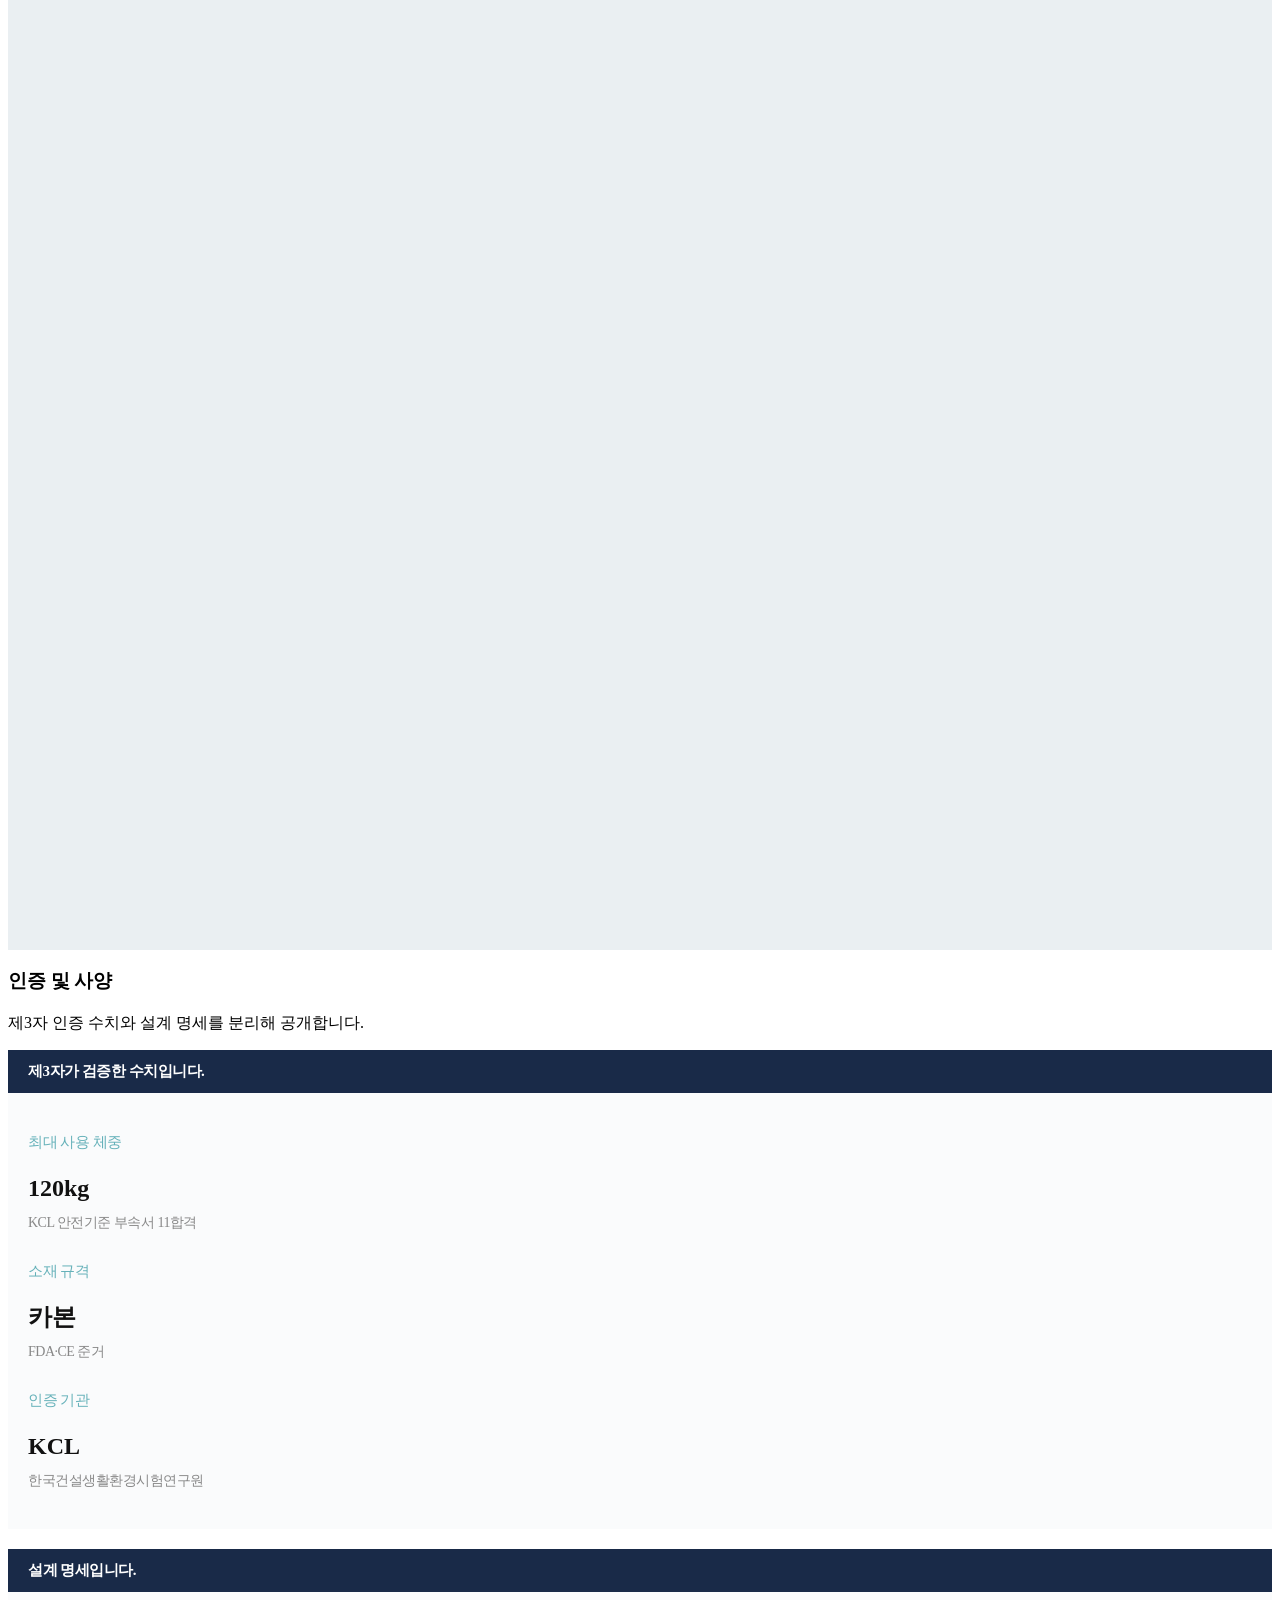
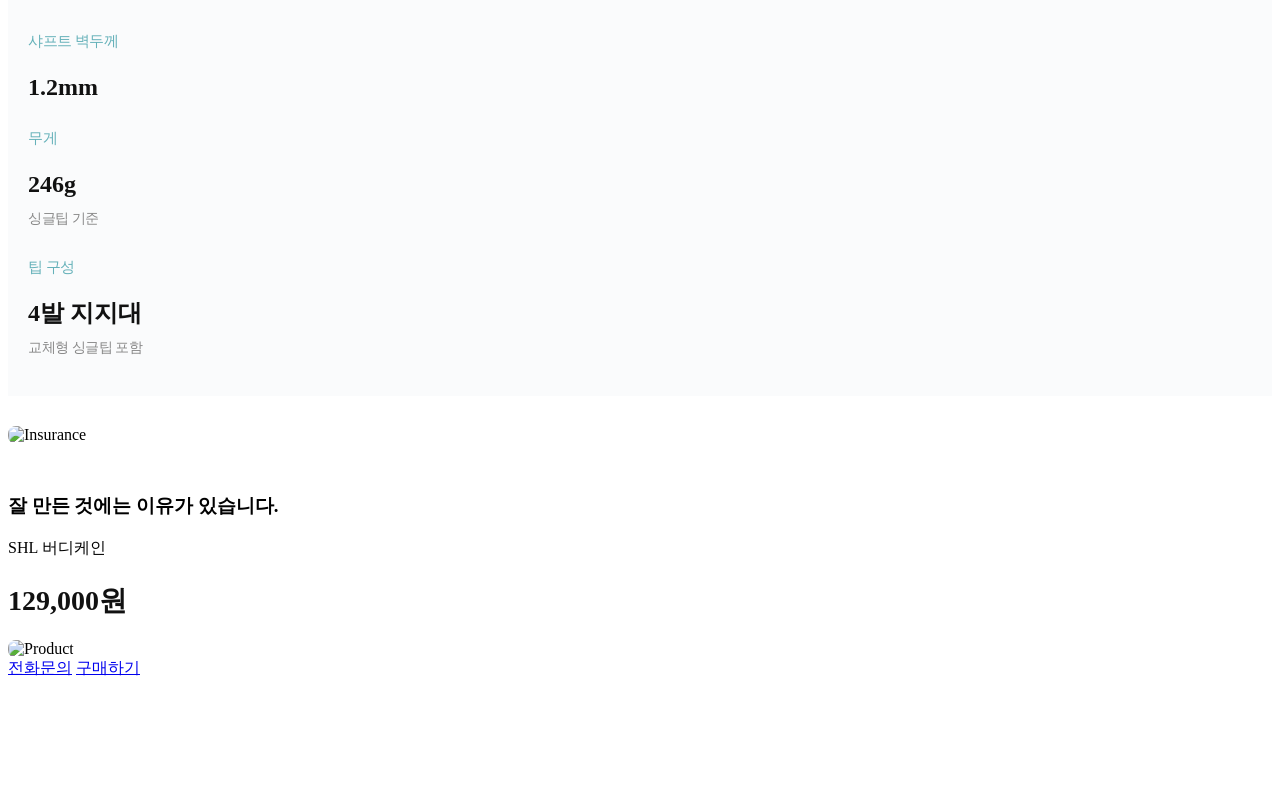
==== commit 8efc15f0: "b 페이지 용량 최적화" ====
--- a/public/b/index.html
+++ b/public/b/index.html
@@ -10,7 +10,8 @@
     <meta name="description" content="1.2mm 카본 강재로 설계한 SHL 버디케인.">
     <link rel="icon" type="image/x-icon" href="images/favicon.ico">
     <link rel="shortcut icon" type="image/x-icon" href="images/favicon.ico">
-    <link rel="stylesheet" crossorigin href="https://cdn.jsdelivr.net/gh/orioncactus/pretendard@v1.3.9/dist/web/variable/pretendardvariable-dynamic-subset.min.css" />
+    <link rel="stylesheet" crossorigin href="https://cdn.jsdelivr.net/gh/orioncactus/pretendard@v1.3.9/dist/web/variable/pretendardvariable-dynamic-subset.min.css" media="print" onload="this.media='all'" />
+    <noscript><link rel="stylesheet" crossorigin href="https://cdn.jsdelivr.net/gh/orioncactus/pretendard@v1.3.9/dist/web/variable/pretendardvariable-dynamic-subset.min.css" /></noscript>
     <link rel="stylesheet" href="index.css">
     <meta name="referrer" content="strict-origin-when-cross-origin">
 </head>
@@ -25,12 +26,6 @@
         <header class="main-header">
             <div class="header-inner">
                 <div class="logo">SHL</div>
-                <a href="https://shl.ltd/login" class="user-icon">
-                    <svg width="24" height="24" viewBox="0 0 24 24" fill="none" stroke="#192a48" stroke-width="1.5" stroke-linecap="round" stroke-linejoin="round">
-                        <path d="M20 21v-2a4 4 0 0 0-4-4H8a4 4 0 0 0-4 4v2"></path>
-                        <circle cx="12" cy="7" r="4"></circle>
-                    </svg>
-                </a>
             </div>
         </header>
         
@@ -66,12 +61,12 @@
                 <details class="cert-dropdown" style="margin-top: 30px; border-top: 1px solid #ddd; padding-top: 15px;">
                     <summary class="text-center" style="font-size: 14px; cursor: pointer; list-style: none; font-weight: 700;">▼ 인증서 직접 조회하기 ▼</summary>
                     <div class="cert-links" style="display: flex; flex-wrap: wrap; justify-content: center; gap: 8px; margin-top: 15px;">
-                        <a href="https://shl.ltd/kcl-test-report" class="pill-btn">KCL인증서</a>
-                        <a href="https://shl.ltd/ce-declaration" class="pill-btn">CE인증서</a>
-                        <a href="https://shl.ltd/fda-registration" class="pill-btn">FDA</a>
-                        <a href="https://shl.ltd/iso-13485" class="pill-btn">ISO</a>
-                        <a href="https://shl.ltd/design-patent" class="pill-btn">디자인권</a>
-                        <a href="https://shl.ltd/trademark" class="pill-btn">상표권</a>
+                        <a href="https://shl.ltd/kcl-test-report" class="pill-btn" target="_blank" rel="noopener">KCL인증서</a>
+                        <a href="https://shl.ltd/ce-declaration" class="pill-btn" target="_blank" rel="noopener">CE인증서</a>
+                        <a href="https://shl.ltd/fda-registration" class="pill-btn" target="_blank" rel="noopener">FDA</a>
+                        <a href="https://shl.ltd/iso-13485" class="pill-btn" target="_blank" rel="noopener">ISO</a>
+                        <a href="https://shl.ltd/design-patent" class="pill-btn" target="_blank" rel="noopener">디자인권</a>
+                        <a href="https://shl.ltd/trademark" class="pill-btn" target="_blank" rel="noopener">상표권</a>
                     </div>
                 </details>
             </div>
@@ -168,7 +163,7 @@
 
         <!-- Media Image -->
         <section class="sec-media-img sec-img-only">
-            <img src="images/media.png" alt="Media" class="full-img" width="860" height="964" loading="lazy" decoding="async">
+            <img src="images/media.webp" alt="Media" class="full-img" width="860" height="964" loading="lazy" decoding="async">
         </section>
 
         <!-- New System 01 Detailed Design (Black Theme) -->
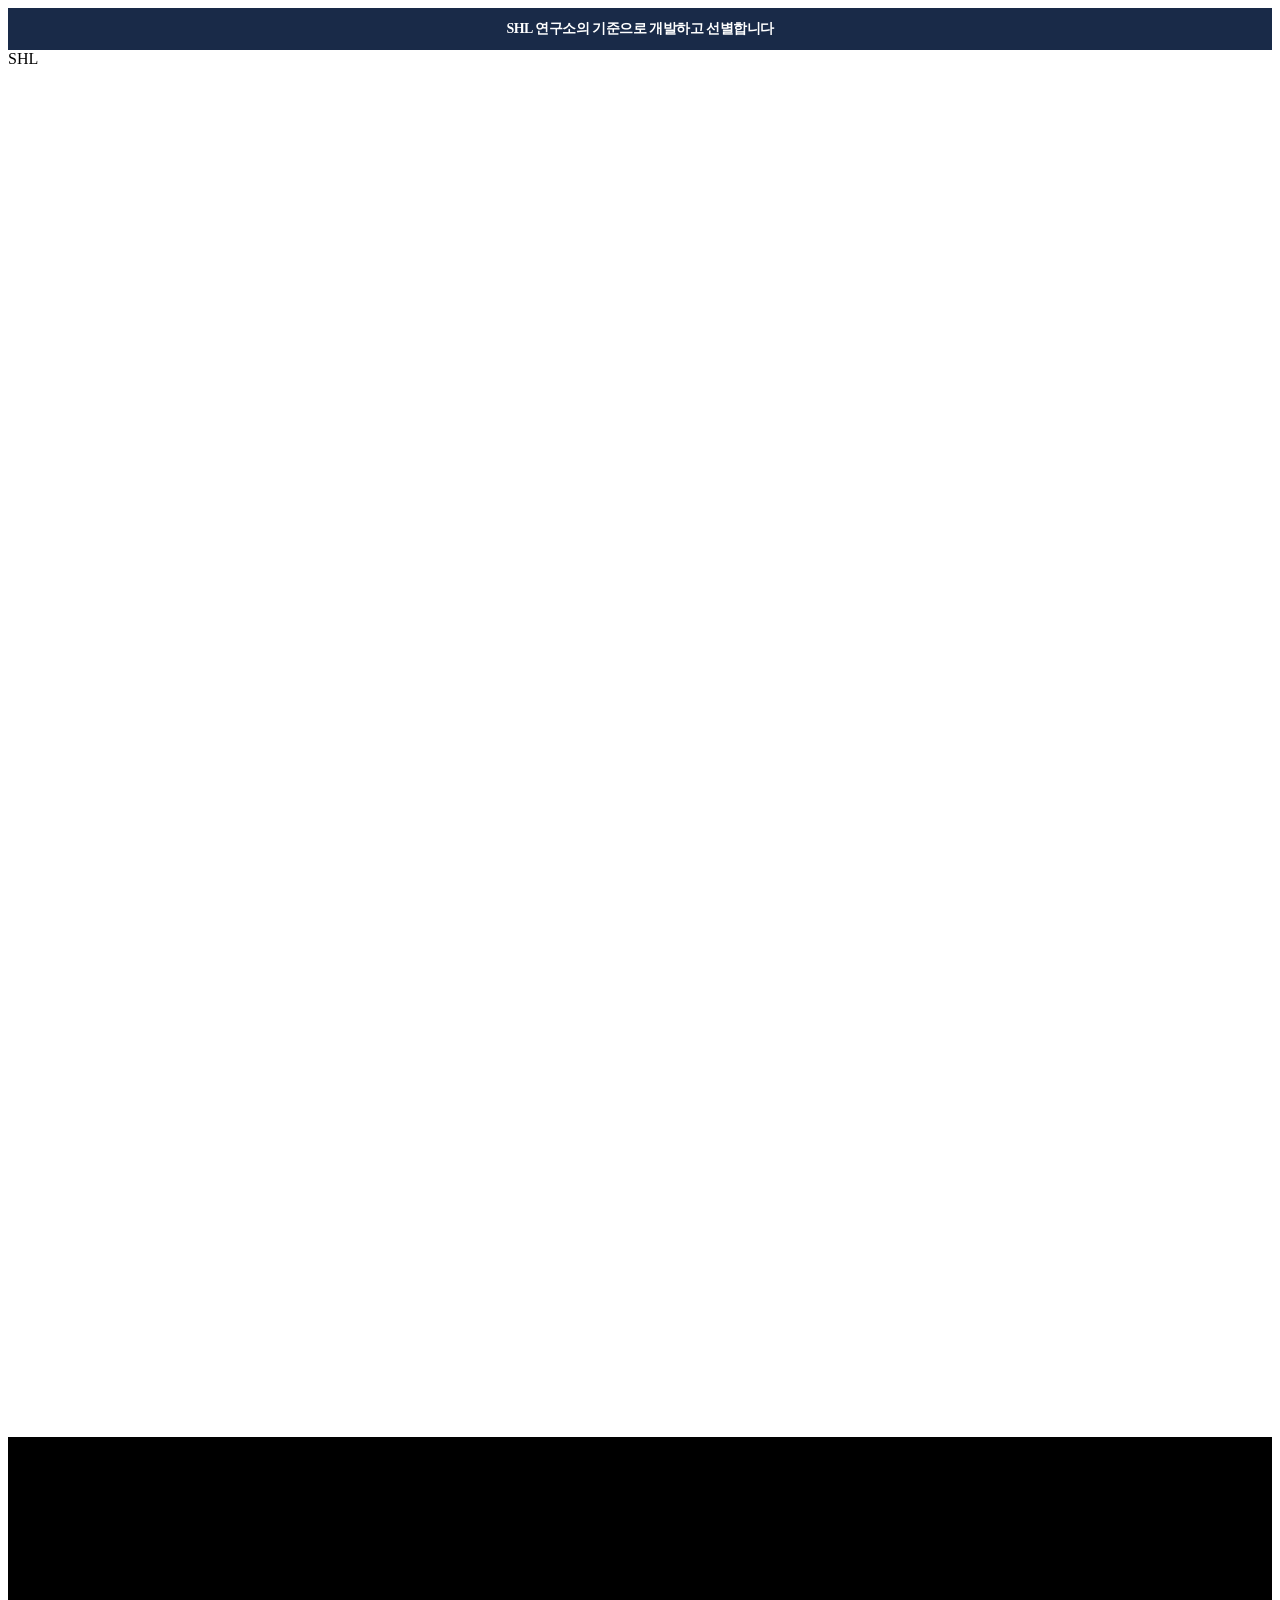
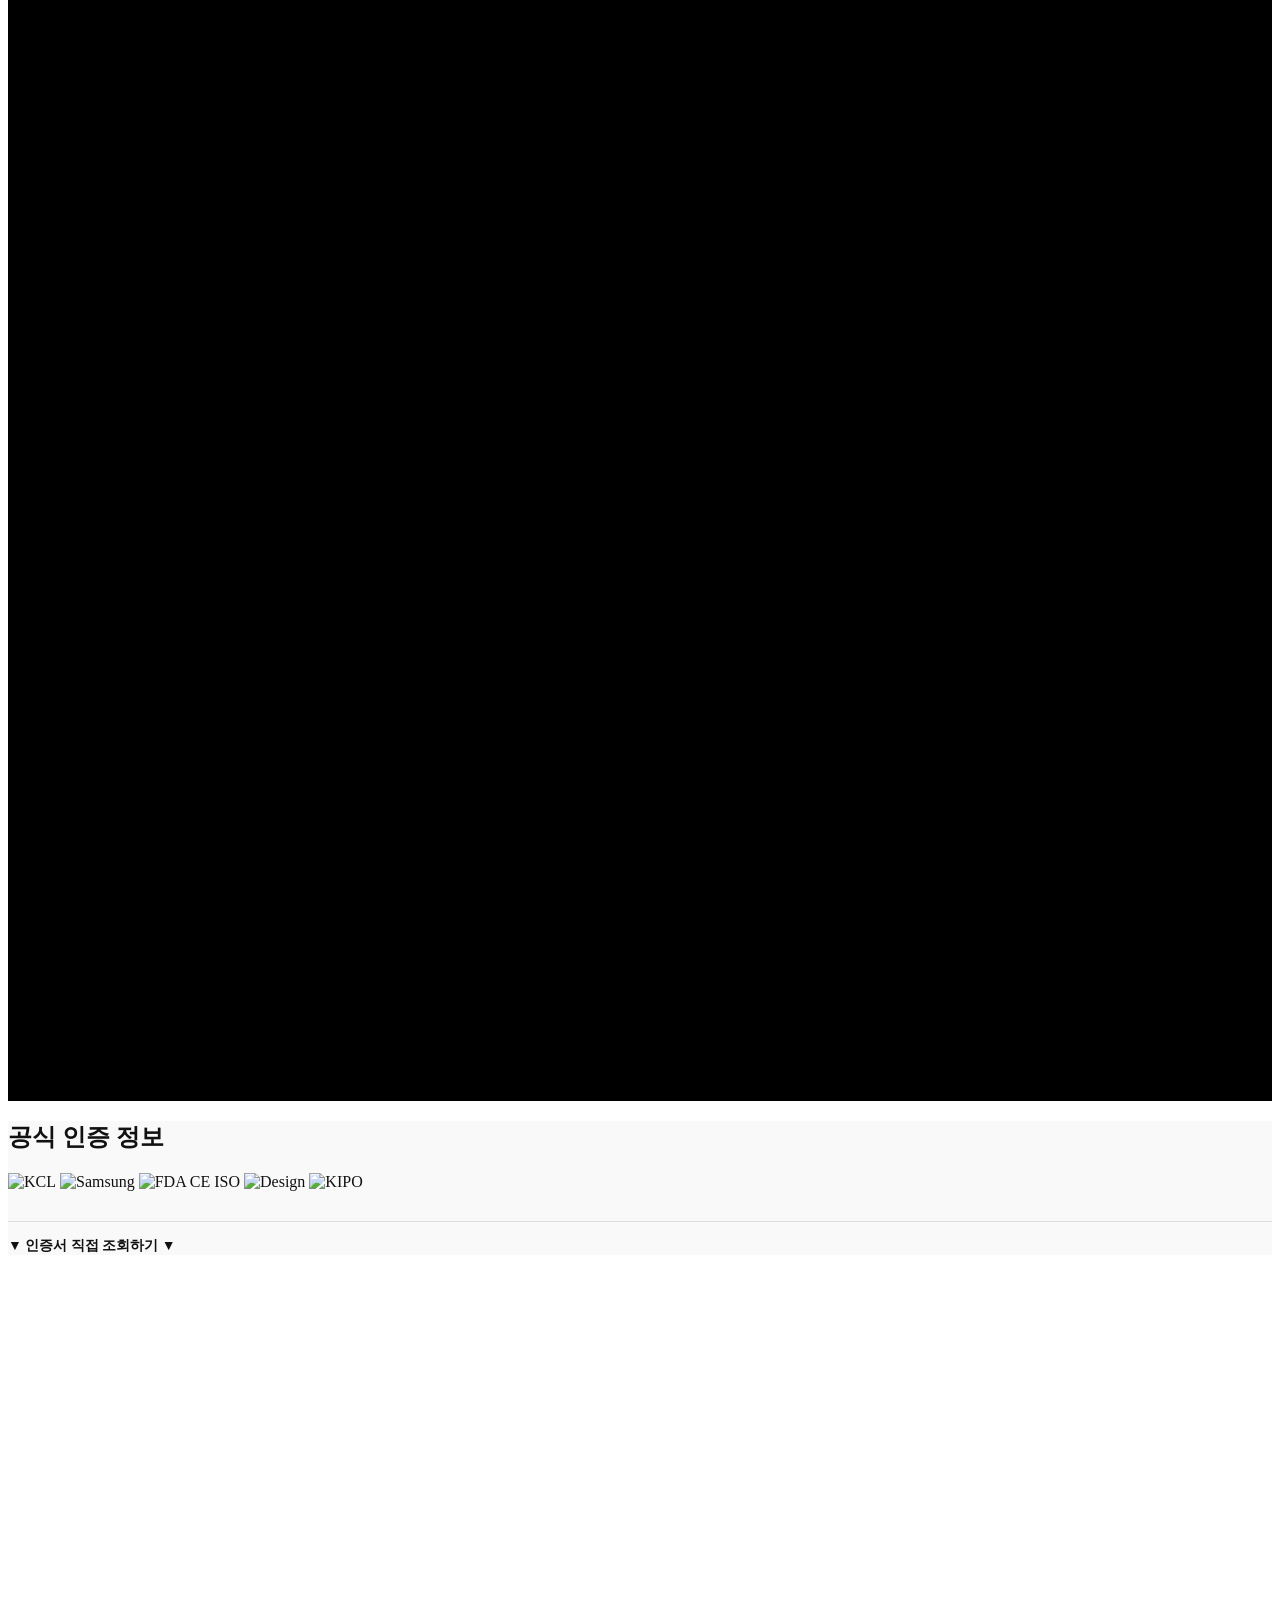
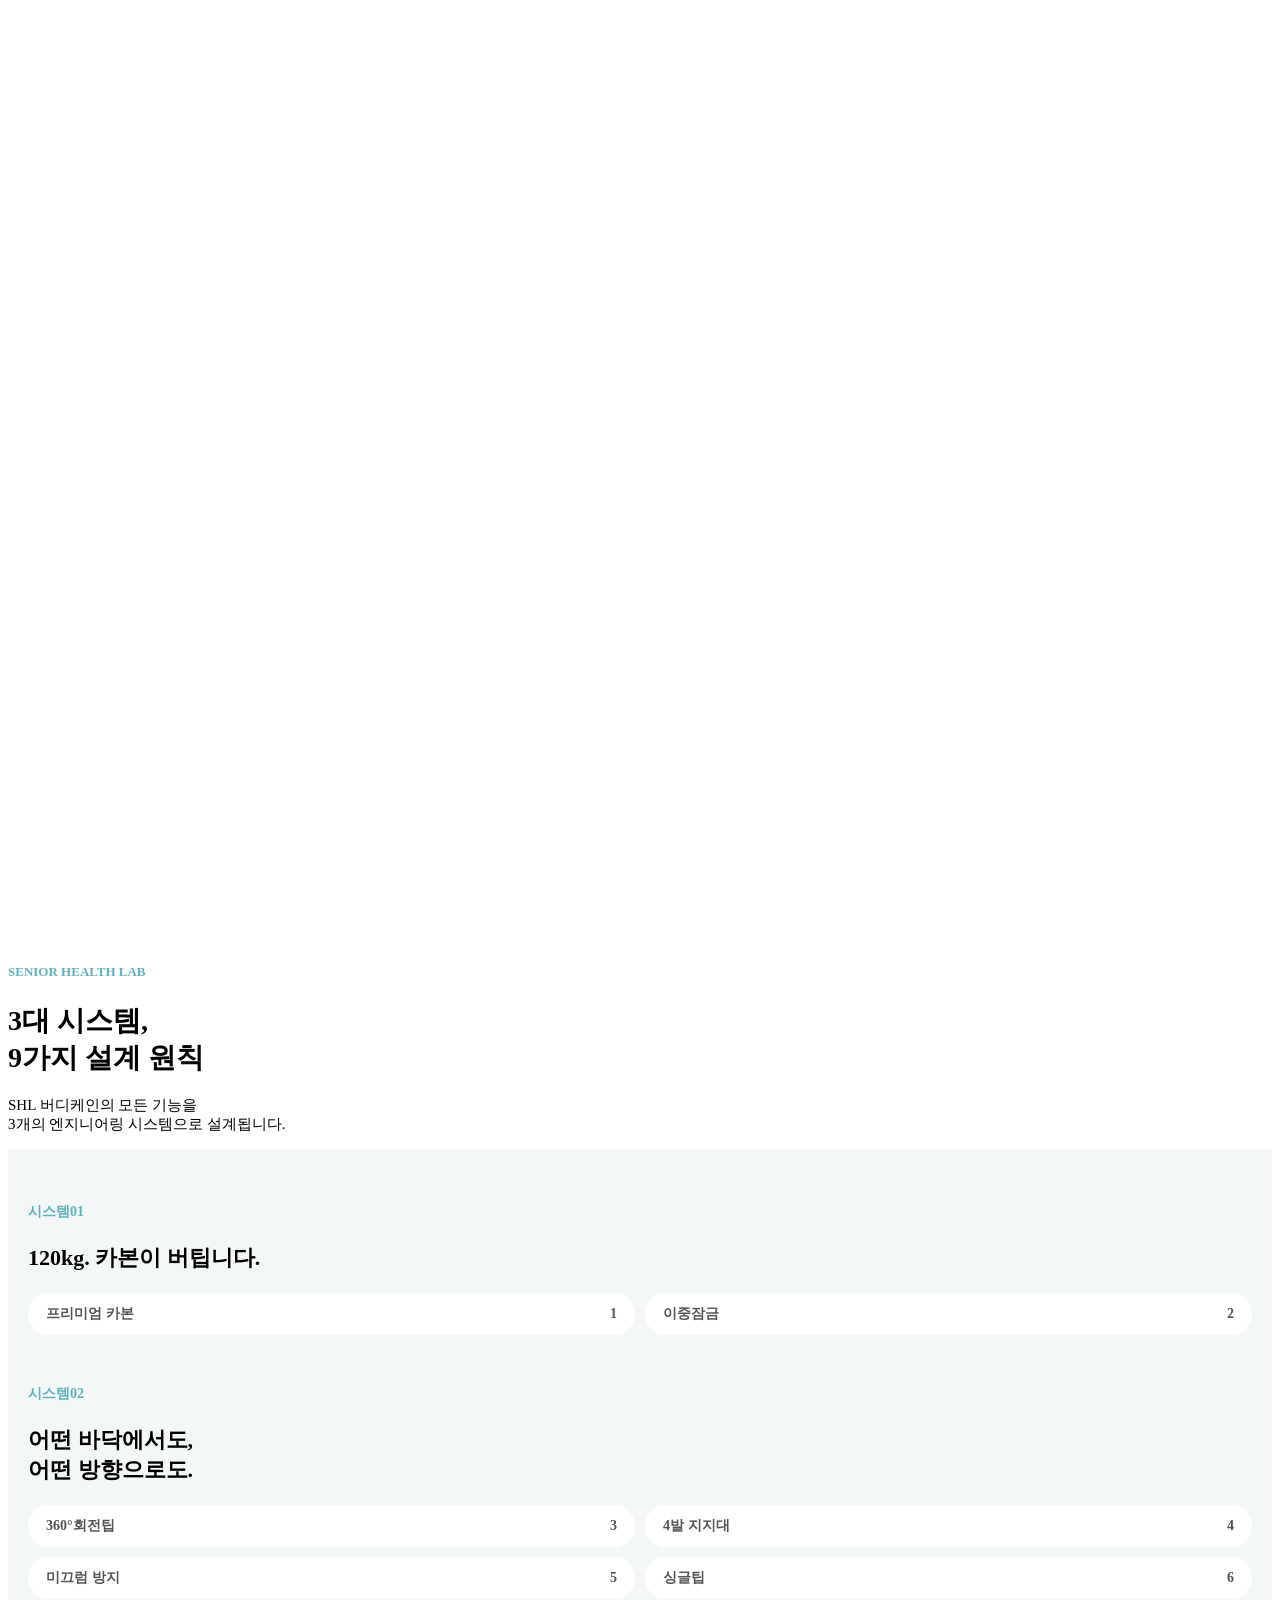
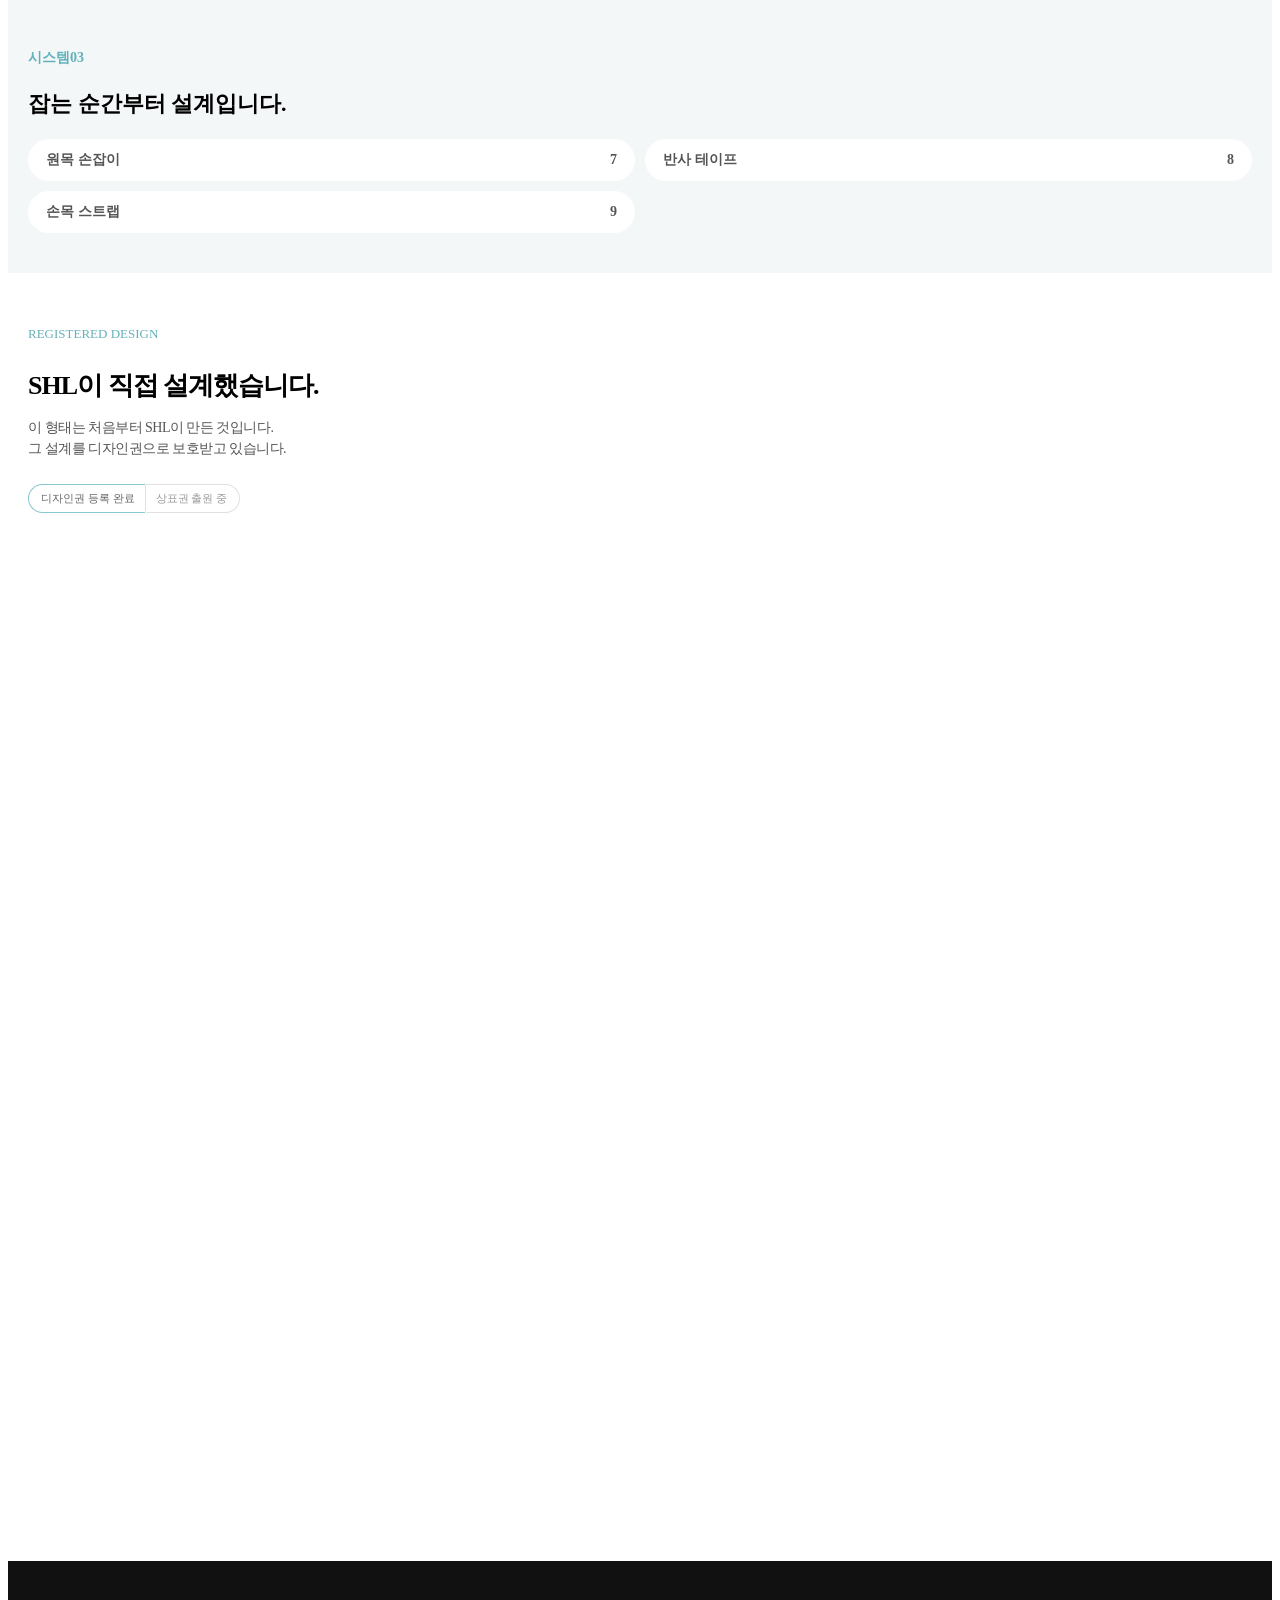
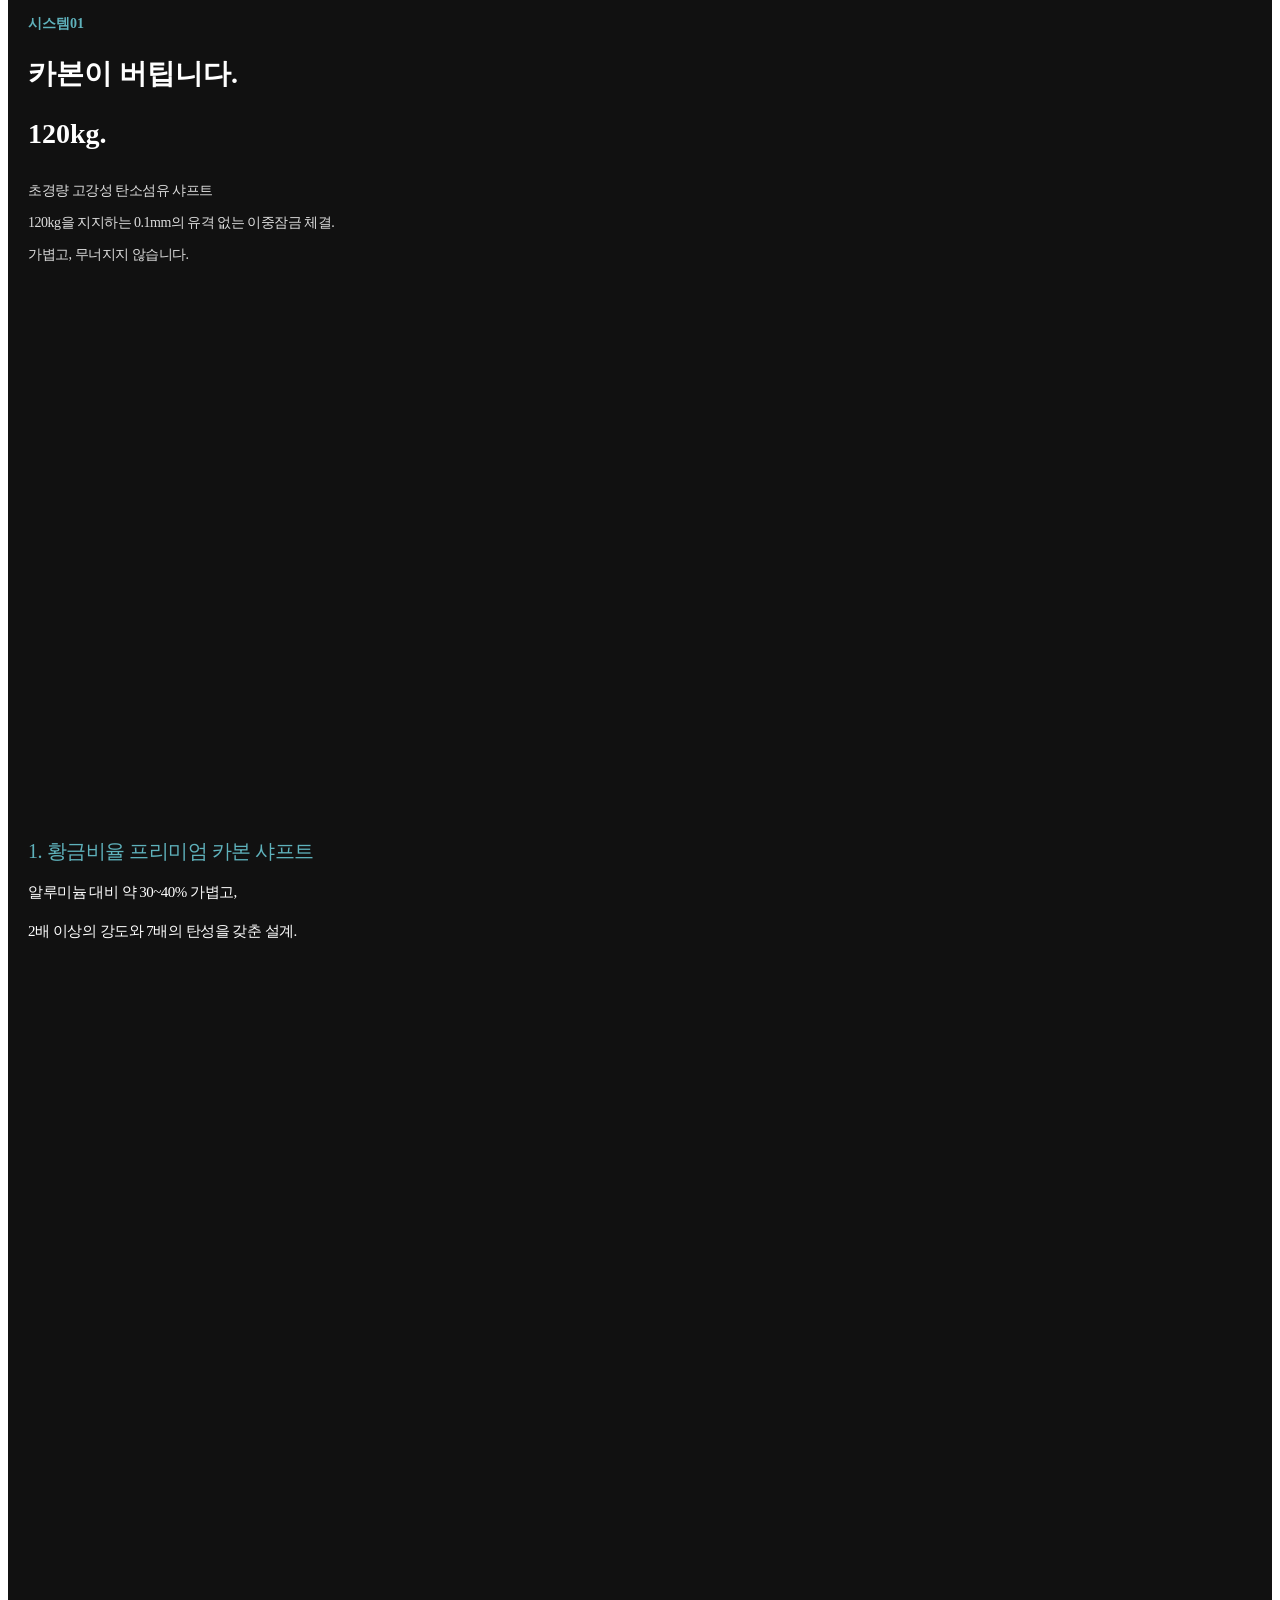
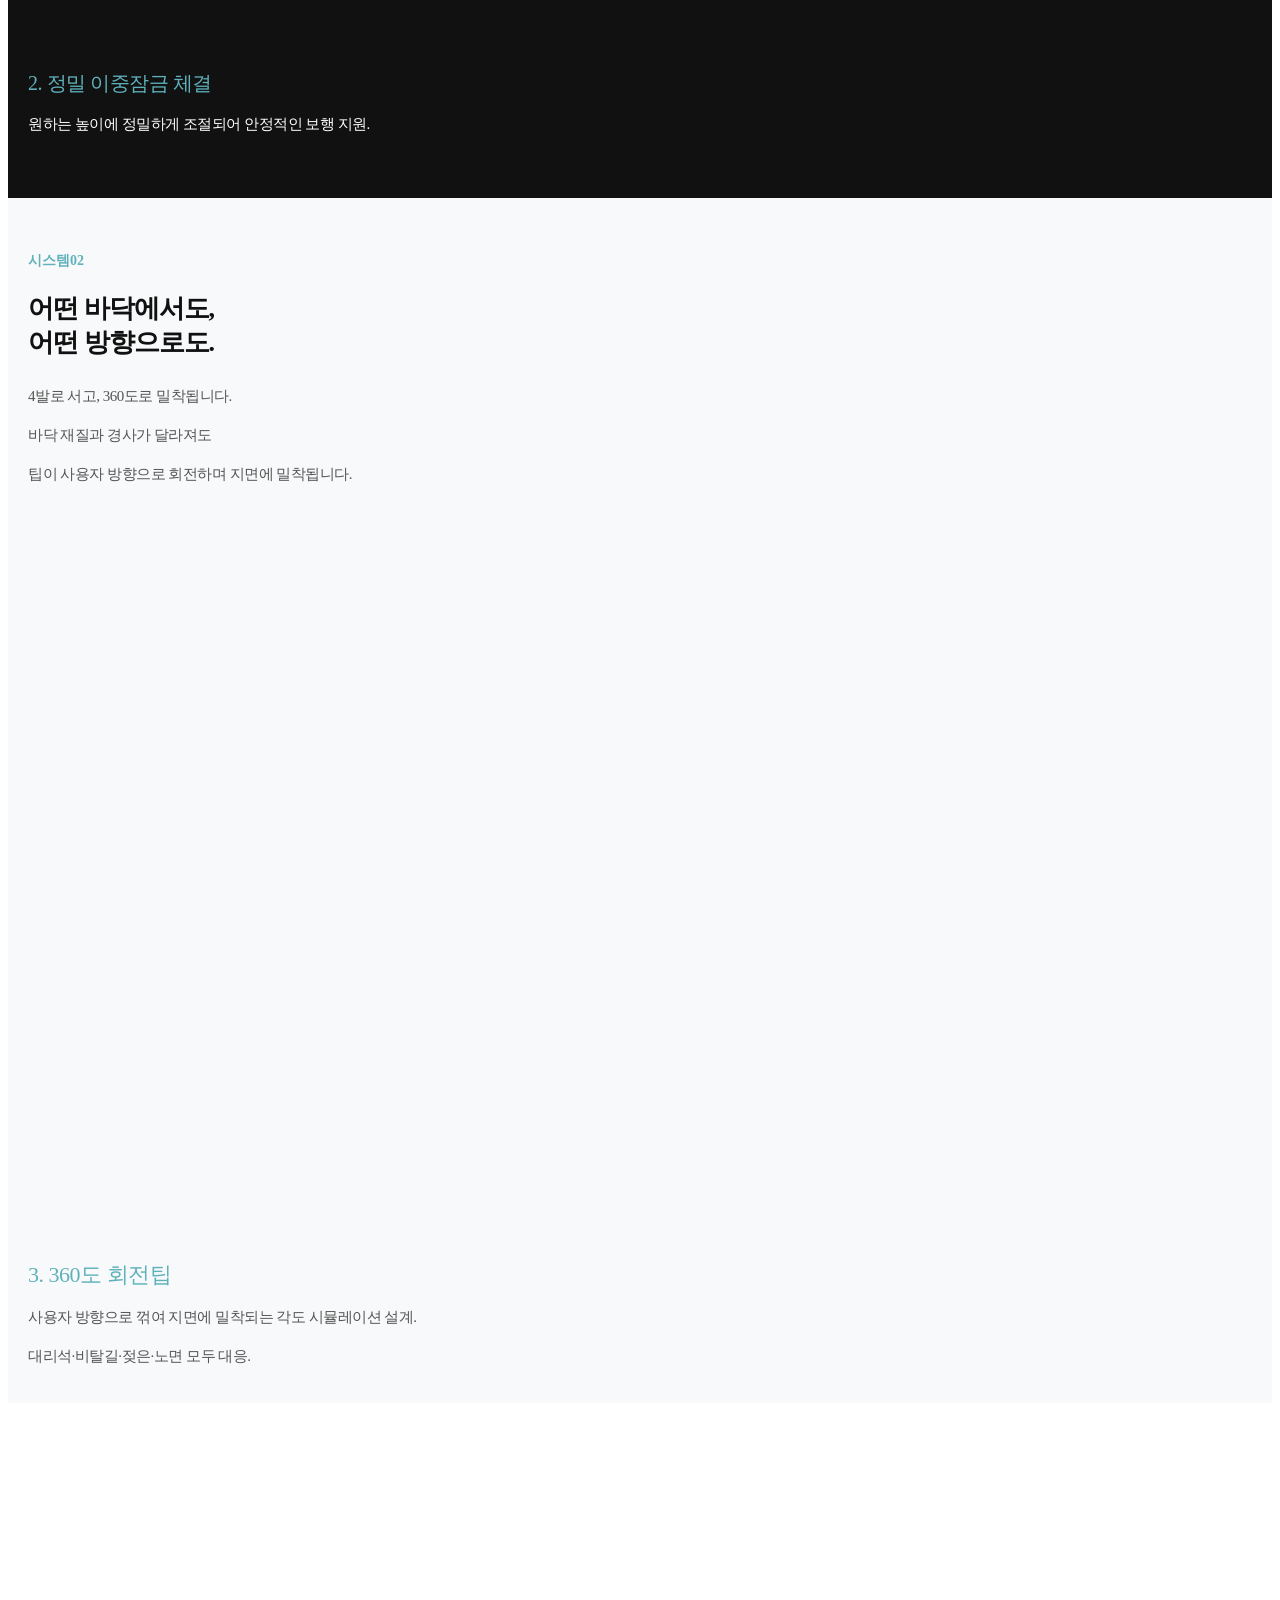
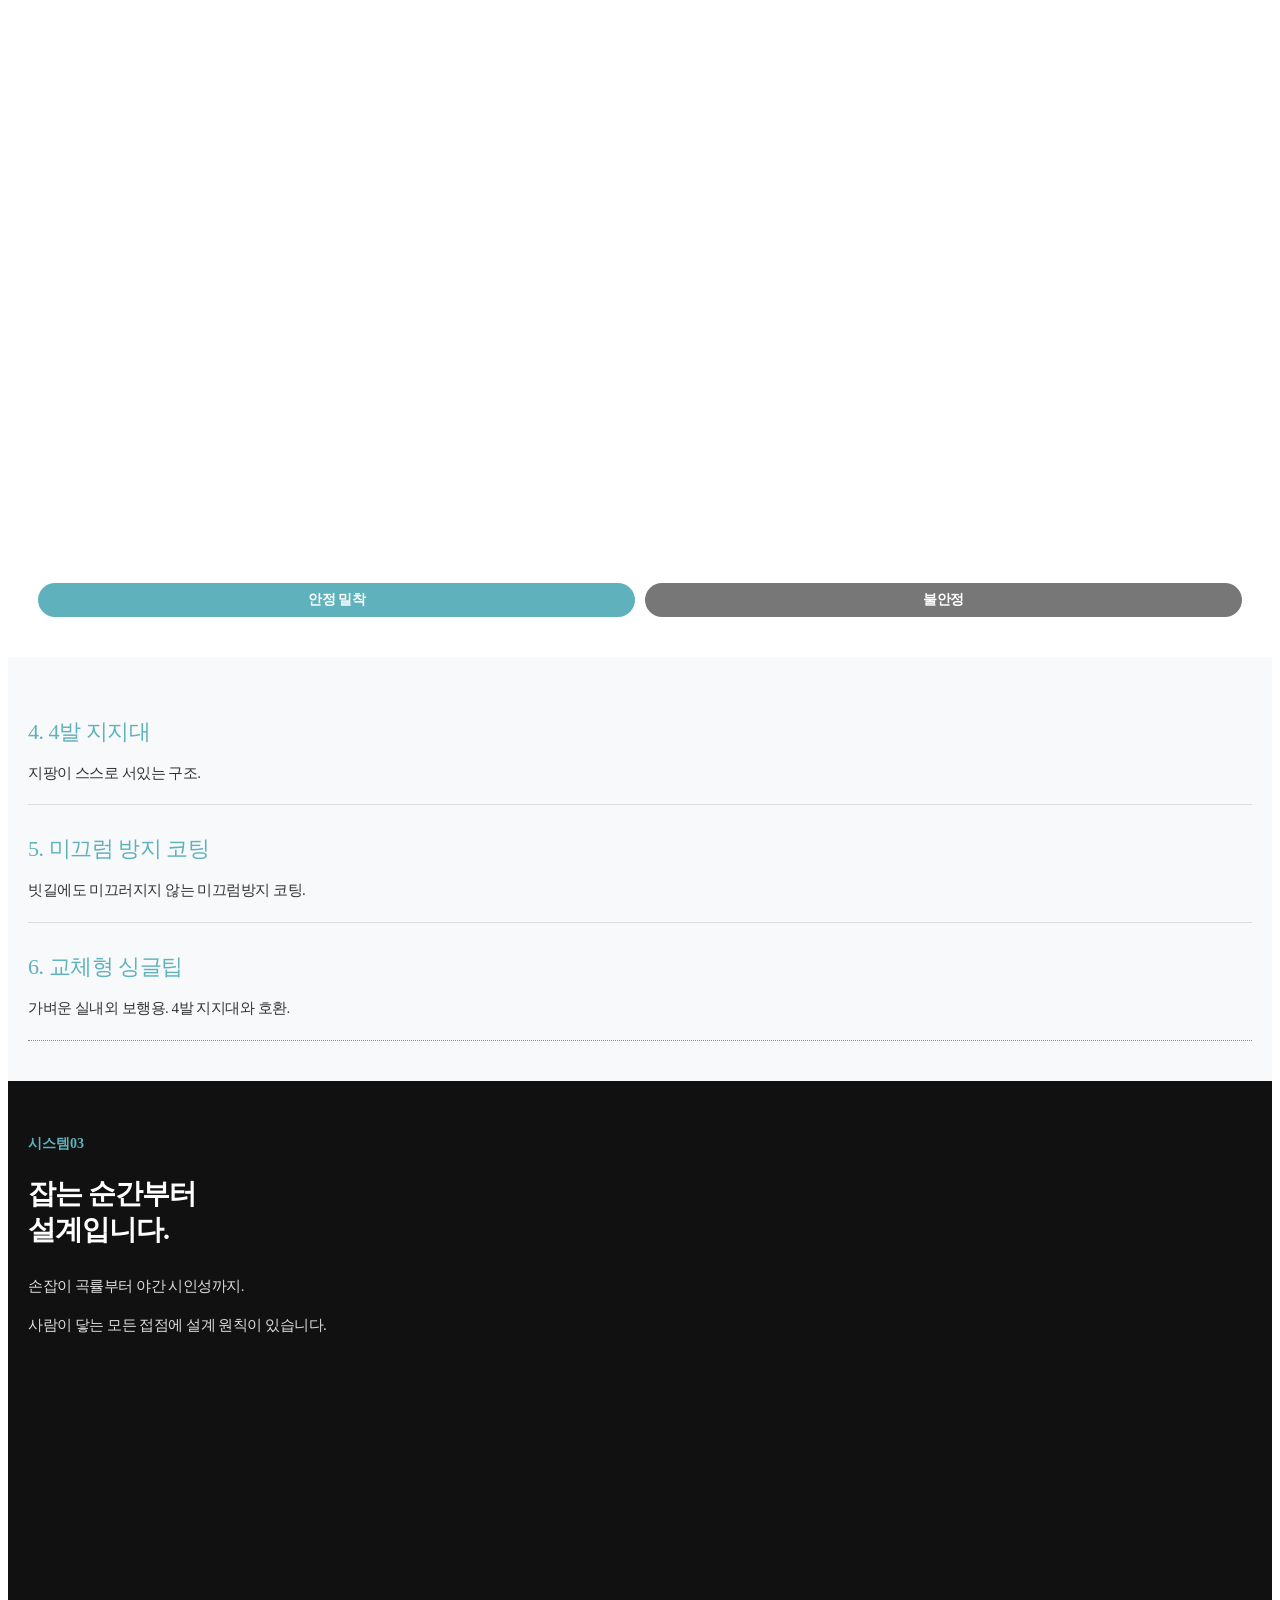
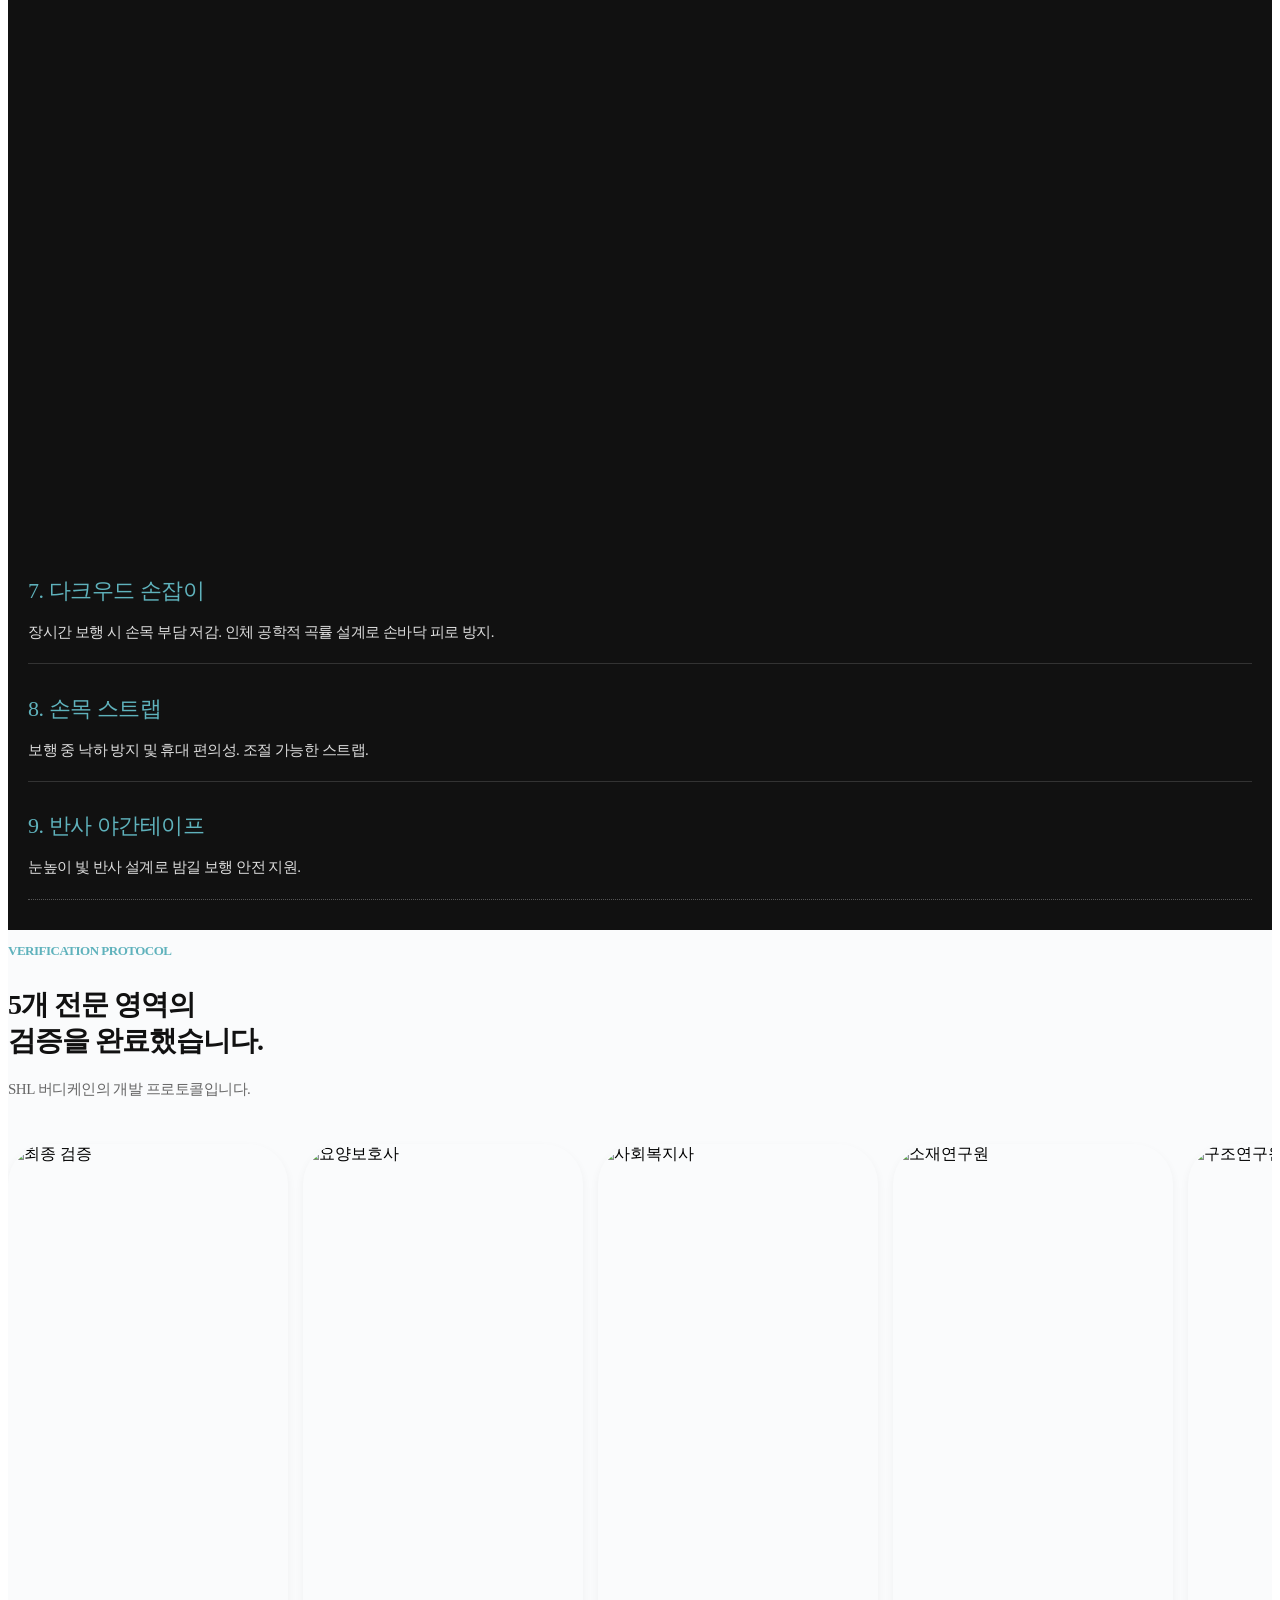
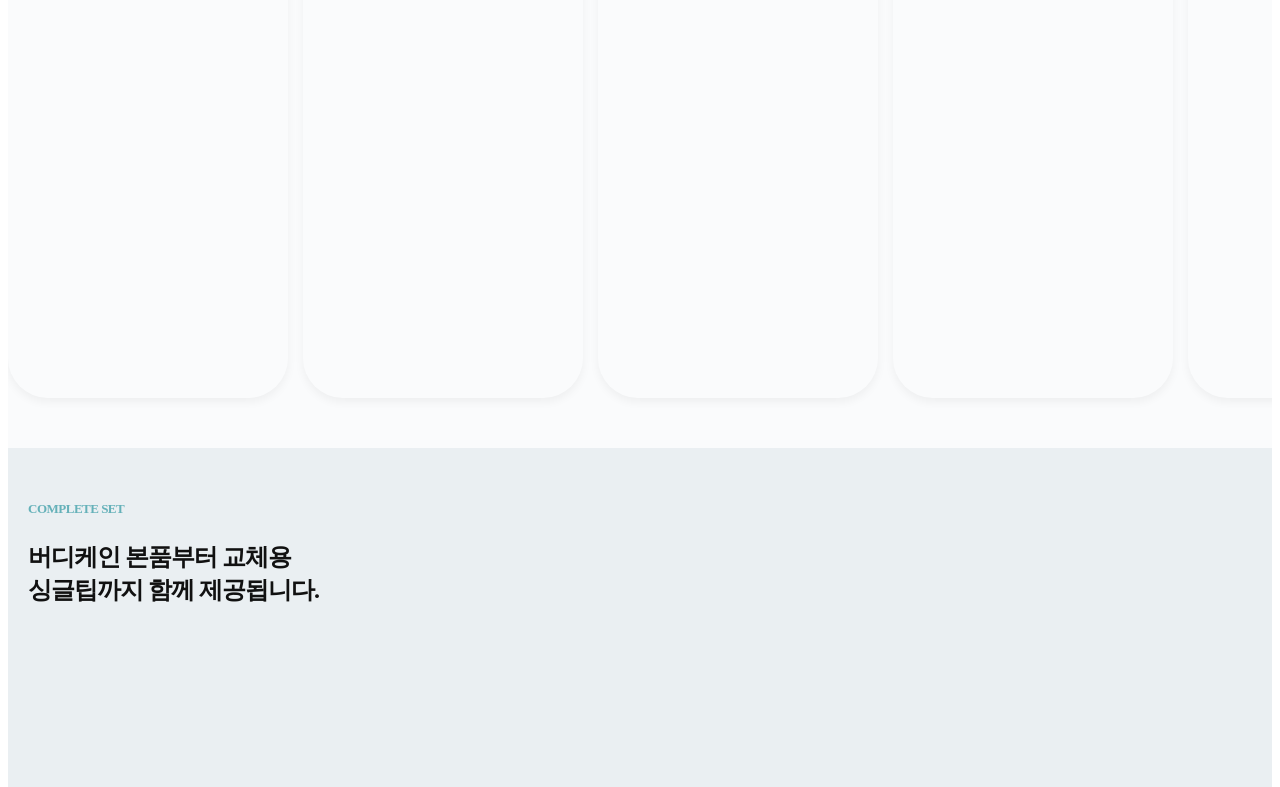
==== commit de017ca1: "pc 고해상도" ====
--- a/public/b/index.html
+++ b/public/b/index.html
@@ -5,7 +5,8 @@
     <base href="/b/">
     <meta name="viewport" content="width=device-width, initial-scale=1.0, maximum-scale=1.0, user-scalable=no, viewport-fit=cover">
     <link rel="preconnect" href="https://cdn.jsdelivr.net" crossorigin>
-    <link rel="preload" as="image" href="images/hero_1_1.webp" fetchpriority="high">
+    <link rel="preload" as="image" href="images/hero_1_1.webp" media="(max-width: 1023px)" fetchpriority="high">
+    <link rel="preload" as="image" href="images/pc/hero_1_1.webp" media="(min-width: 1024px)" fetchpriority="high">
     <title>SHL 버디케인 | 원칙이 설계한 안전</title>
     <meta name="description" content="1.2mm 카본 강재로 설계한 SHL 버디케인.">
     <link rel="icon" type="image/x-icon" href="images/favicon.ico">
@@ -31,20 +32,25 @@
         
         <!-- Hero -->
         <section class="sec-hero">
-            <img src="images/hero_1_1.webp" alt="Hero" class="full-img" width="780" height="1261" fetchpriority="high" decoding="async">
+            <picture>
+                <source media="(min-width: 1024px)" srcset="images/pc/hero_1_1.webp">
+                <img src="images/hero_1_1.webp" alt="Hero" class="full-img" width="780" height="1261" fetchpriority="high" decoding="async">
+            </picture>
         </section>
 
         <!-- Cert Title Image (Media) -->
         <section class="sec-img-only">
-            <img src="images/21b2b4349ca36.jpg" alt="Media Logos" class="full-img" width="860" height="100" loading="lazy" decoding="async">
+            <picture>
+                <source media="(min-width: 1024px)" srcset="images/pc/21b2b4349ca36.webp">
+                <img src="images/21b2b4349ca36.jpg" alt="Media Logos" class="full-img" width="860" height="100" loading="lazy" decoding="async">
+            </picture>
         </section>
         
-        <!-- Assembly Video (자체호스팅: 무음 자동재생+반복, 소리 켜기 버튼) -->
-        <section class="sec-video-highlight" style="position: relative;">
-            <video id="heroVideo" data-bg autoplay muted loop playsinline controls preload="none" poster="videos/assembly_poster.webp" width="720" height="720" style="width: 100%; height: auto; aspect-ratio: 1 / 1; display: block; background: #000;">
+        <!-- Assembly Video (자체호스팅: 무음 자동재생+반복) -->
+        <section class="sec-video-highlight">
+            <video data-bg autoplay muted loop playsinline preload="none" poster="videos/assembly_poster.webp" width="720" height="720" style="width: 100%; height: auto; aspect-ratio: 1 / 1; display: block; background: #000;">
                 <source data-src="videos/assembly.mp4" type="video/mp4">
             </video>
-            <button id="heroUnmute" type="button" onclick="shlUnmute()" aria-label="소리 켜기" style="position: absolute; top: 14px; right: 14px; z-index: 5; display: flex; align-items: center; gap: 6px; background: rgba(0,0,0,0.6); color: #fff; border: none; border-radius: 30px; padding: 9px 16px; font-size: 14px; font-weight: 700; cursor: pointer; font-family: inherit; -webkit-backdrop-filter: blur(4px); backdrop-filter: blur(4px);">🔊 소리 켜기</button>
         </section>
         
         <!-- Certs -->
@@ -74,7 +80,10 @@
         
         <!-- Review Image -->
         <section class="sec-review-img">
-            <img src="images/review.webp" alt="Review" class="full-img" style="width: 100%; display: block;" width="863" height="1236" loading="lazy" decoding="async">
+            <picture>
+                <source media="(min-width: 1024px)" srcset="images/pc/review.webp">
+                <img src="images/review.webp" alt="Review" class="full-img" style="width: 100%; display: block;" width="863" height="1236" loading="lazy" decoding="async">
+            </picture>
         </section>
 
 
@@ -163,7 +172,10 @@
 
         <!-- Media Image -->
         <section class="sec-media-img sec-img-only">
-            <img src="images/media.webp" alt="Media" class="full-img" width="860" height="964" loading="lazy" decoding="async">
+            <picture>
+                <source media="(min-width: 1024px)" srcset="images/pc/media.webp">
+                <img src="images/media.webp" alt="Media" class="full-img" width="860" height="964" loading="lazy" decoding="async">
+            </picture>
         </section>
 
         <!-- New System 01 Detailed Design (Black Theme) -->
@@ -177,7 +189,10 @@
             <p style="font-size: 14px; color: #ddd; margin-bottom: 30px; letter-spacing: -0.5px;">가볍고, 무너지지 않습니다.</p>
             
             <div style="margin: 0 -20px;">
-                <img src="images/ba5ef29fdbcd4.jpg" alt="Carbon Texture" style="width: 100%; display: block;" width="860" height="514" loading="lazy" decoding="async">
+                <picture>
+                    <source media="(min-width: 1024px)" srcset="images/pc/ba5ef29fdbcd4.webp">
+                    <img src="images/ba5ef29fdbcd4.jpg" alt="Carbon Texture" style="width: 100%; display: block;" width="860" height="514" loading="lazy" decoding="async">
+                </picture>
             </div>
             
             <div style="margin-top: 30px; padding-bottom: 10px;">
@@ -223,7 +238,10 @@
         </section>
 
         <section style="background-color: #fff; padding: 20px 20px 40px 20px;">
-            <img src="images/fd55cc7446045.jpg" alt="360 Rotation Tip Comparison" style="width: 100%; display: block;" width="750" height="750" loading="lazy" decoding="async">
+            <picture>
+                <source media="(min-width: 1024px)" srcset="images/pc/fd55cc7446045.webp">
+                <img src="images/fd55cc7446045.jpg" alt="360 Rotation Tip Comparison" style="width: 100%; display: block;" width="750" height="750" loading="lazy" decoding="async">
+            </picture>
 
             <div style="display: flex; gap: 10px; margin-top: 10px; padding: 0 10px;">
                 <div style="flex: 1; background-color: #5fb2bc; color: #fff; padding: 8px 0; border-radius: 20px; text-align: center; font-size: 14px; font-weight: 600; letter-spacing: -0.5px;">안정 밀착</div>
@@ -257,7 +275,10 @@
             <p style="font-size: 15px; color: #ddd; line-height: 1.6; letter-spacing: -0.5px; margin-bottom: 5px; font-weight: 500;">손잡이 곡률부터 야간 시인성까지.</p>
             <p style="font-size: 15px; color: #ddd; line-height: 1.6; letter-spacing: -0.5px; margin-bottom: 30px; font-weight: 500;">사람이 닿는 모든 접점에 설계 원칙이 있습니다.</p>
             <div style="margin: 0 -20px;">
-                <img src="images/49c7718150b68.jpg" alt="Grip" style="width: 100%; display: block;" width="750" height="750" loading="lazy" decoding="async">
+                <picture>
+                    <source media="(min-width: 1024px)" srcset="images/pc/49c7718150b68.webp">
+                    <img src="images/49c7718150b68.jpg" alt="Grip" style="width: 100%; display: block;" width="750" height="750" loading="lazy" decoding="async">
+                </picture>
             </div>
 
             <div style="padding: 30px 0 10px;">
@@ -336,7 +357,10 @@
                 <p style="color: #65b1b9; font-size: 13px; font-weight: 700; margin-bottom: 10px; letter-spacing: -0.5px;">COMPLETE SET</p>
                 <h3 style="font-size: 24px; font-weight: 800; line-height: 1.4; color: #111; letter-spacing: -1px;">버디케인 본품부터 교체용<br>싱글팁까지 함께 제공됩니다.</h3>
             </div>
-            <img src="images/059b5ae211b41.jpg" alt="Complete Set" class="full-img" style="width: 100%; display: block; mix-blend-mode: multiply;" width="750" height="1185" loading="lazy" decoding="async">
+            <picture>
+                <source media="(min-width: 1024px)" srcset="images/pc/059b5ae211b41.webp">
+                <img src="images/059b5ae211b41.jpg" alt="Complete Set" class="full-img" style="width: 100%; display: block; mix-blend-mode: multiply;" width="750" height="1185" loading="lazy" decoding="async">
+            </picture>
         </section>
 
         <!-- Specs & Insurance -->
@@ -385,7 +409,10 @@
                 </div>
             </div>
 
-            <img src="images/insurance.webp" alt="Insurance" class="full-img" style="border-radius: 8px; margin-bottom: 30px;" width="860" height="1259" loading="lazy" decoding="async">
+            <picture>
+                <source media="(min-width: 1024px)" srcset="images/pc/insurance.webp">
+                <img src="images/insurance.webp" alt="Insurance" class="full-img" style="border-radius: 8px; margin-bottom: 30px;" width="860" height="1259" loading="lazy" decoding="async">
+            </picture>
         </section>
 
         <!-- CTA -->
@@ -393,7 +420,10 @@
             <h3>잘 만든 것에는 이유가 있습니다.</h3>
             <p class="desc mb-20">SHL 버디케인</p>
             <h2 style="color: #111; font-size: 28px; font-weight: 800; margin-bottom: 20px;">129,000원</h2>
-            <img src="images/8635670d903cb.jpg" alt="Product" class="full-img mb-20" style="border-radius: 8px;" width="750" height="888" loading="lazy" decoding="async">
+            <picture>
+                <source media="(min-width: 1024px)" srcset="images/pc/8635670d903cb.webp">
+                <img src="images/8635670d903cb.jpg" alt="Product" class="full-img mb-20" style="border-radius: 8px;" width="750" height="888" loading="lazy" decoding="async">
+            </picture>
             
             <div class="btn-group flex-center" style="gap: 10px;">
                 <a href="tel:010-5675-0954" class="btn btn-outline">전화문의</a>
@@ -403,23 +433,6 @@
 
 
     </div>
-
-    <!-- Hero 영상 소리 켜기 -->
-    <script>
-      function shlUnmute() {
-        var v = document.getElementById('heroVideo');
-        var b = document.getElementById('heroUnmute');
-        if (!v) return;
-        v.muted = false; v.volume = 1;
-        var p = v.play(); if (p && p.catch) p.catch(function () {});
-        if (b) b.style.display = 'none';
-      }
-      (function () {
-        var v = document.getElementById('heroVideo');
-        var b = document.getElementById('heroUnmute');
-        if (v && b) v.addEventListener('volumechange', function () { if (!v.muted) b.style.display = 'none'; });
-      })();
-    </script>
 
     <!-- 배경 영상 lazy 로더: 화면 근처(200px)에 들어올 때만 src 주입 후 자동재생 -->
     <script>
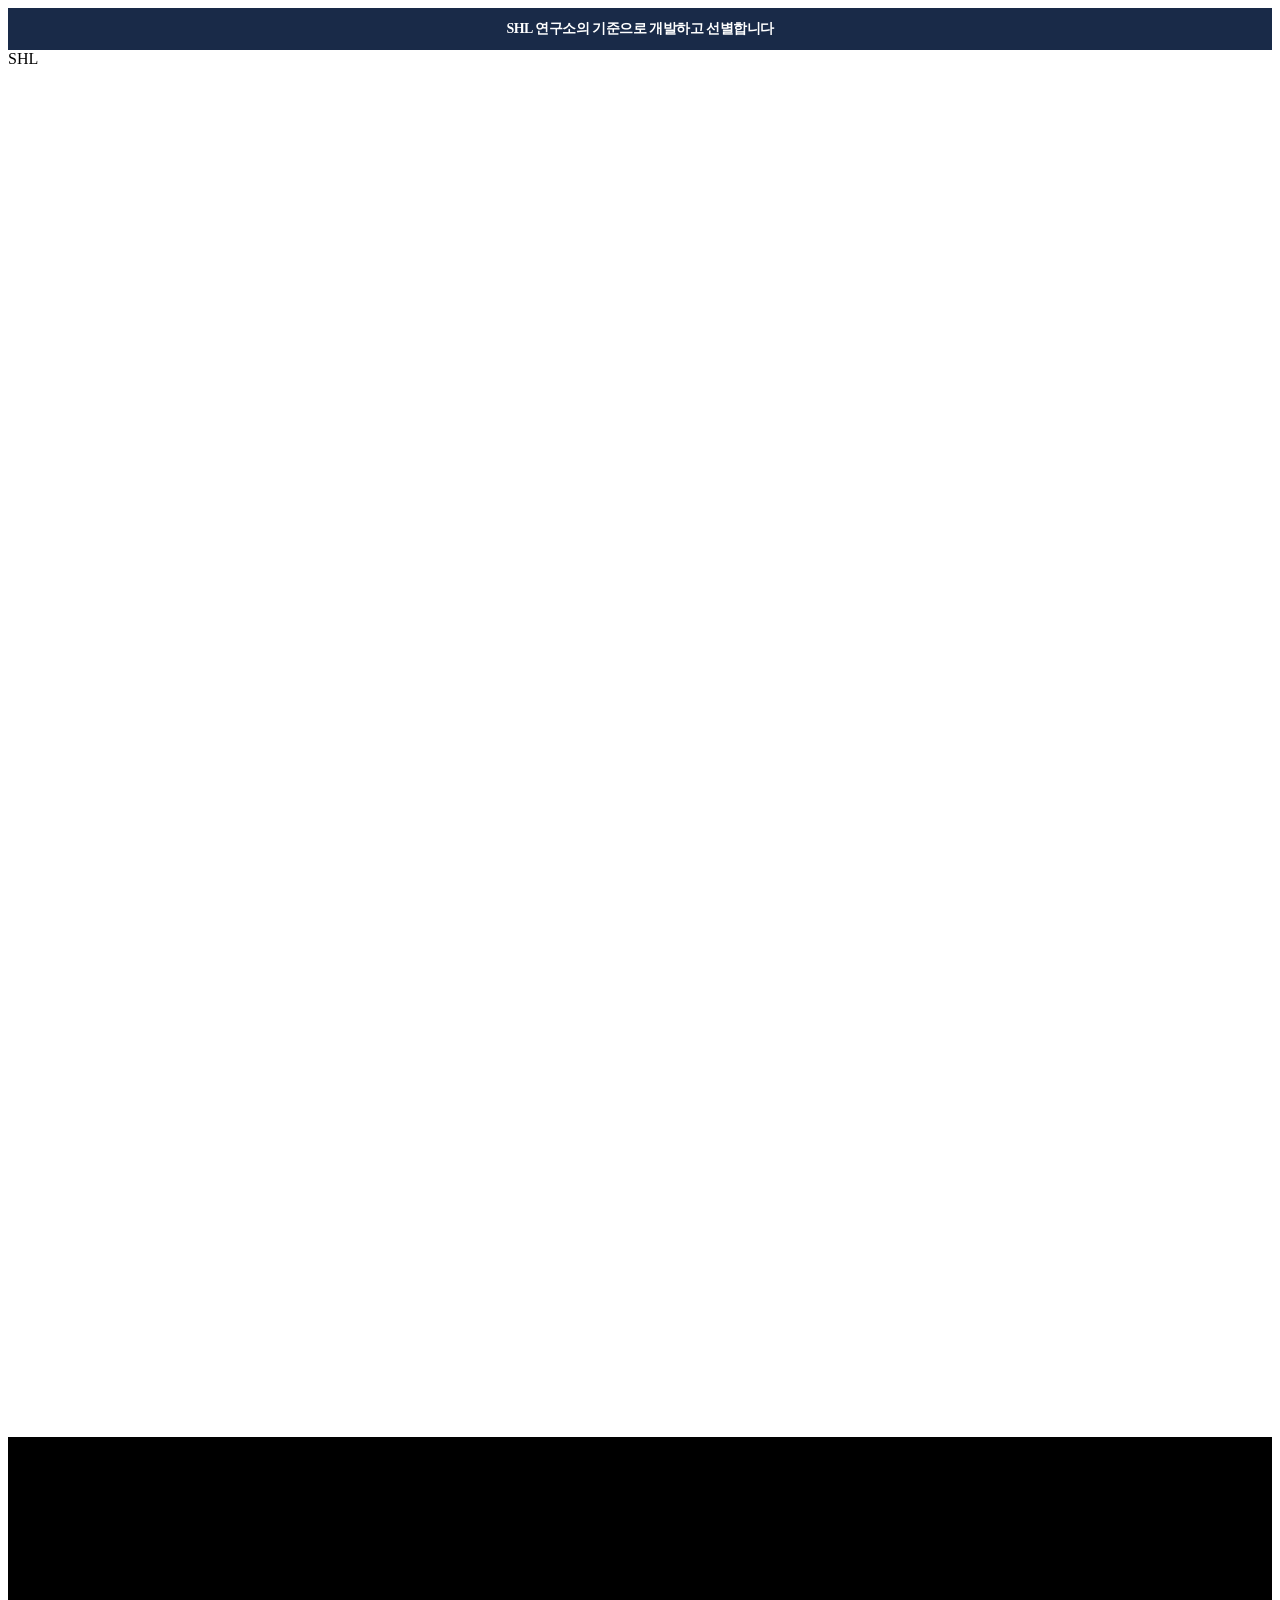
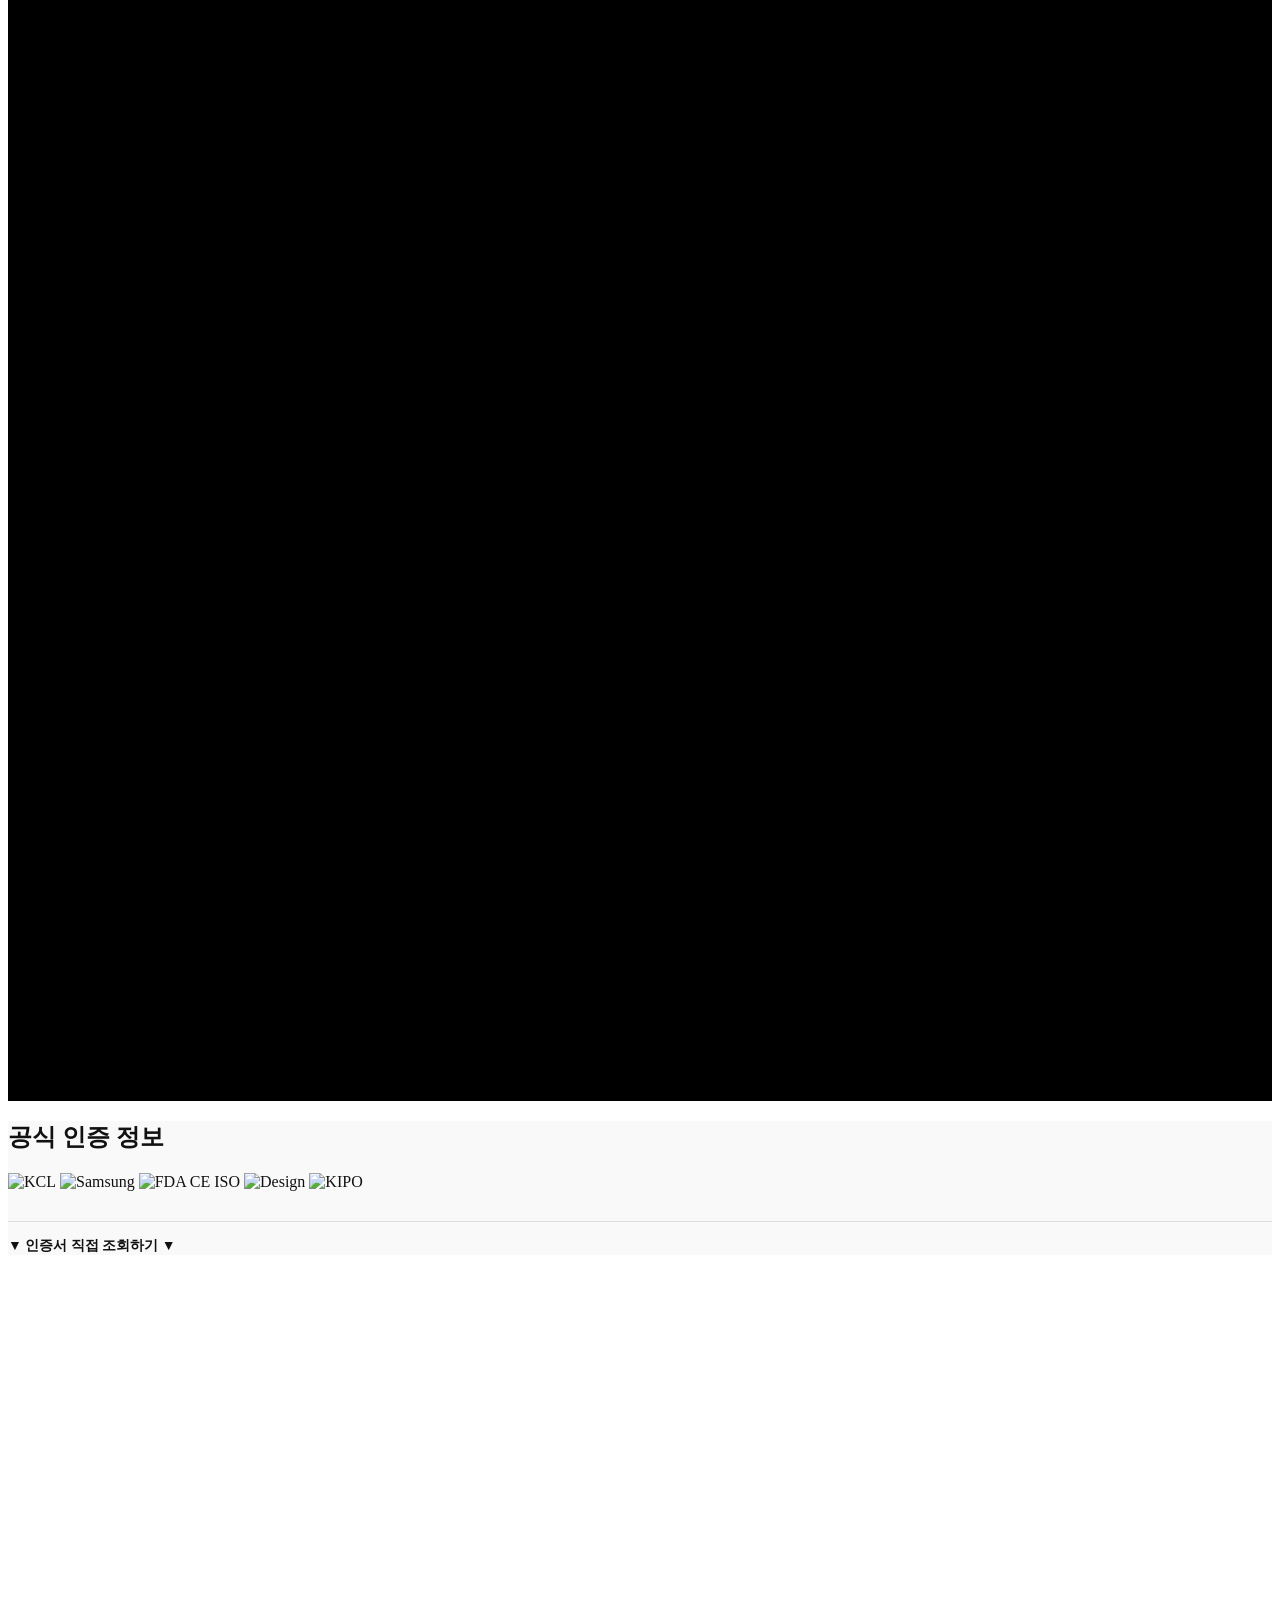
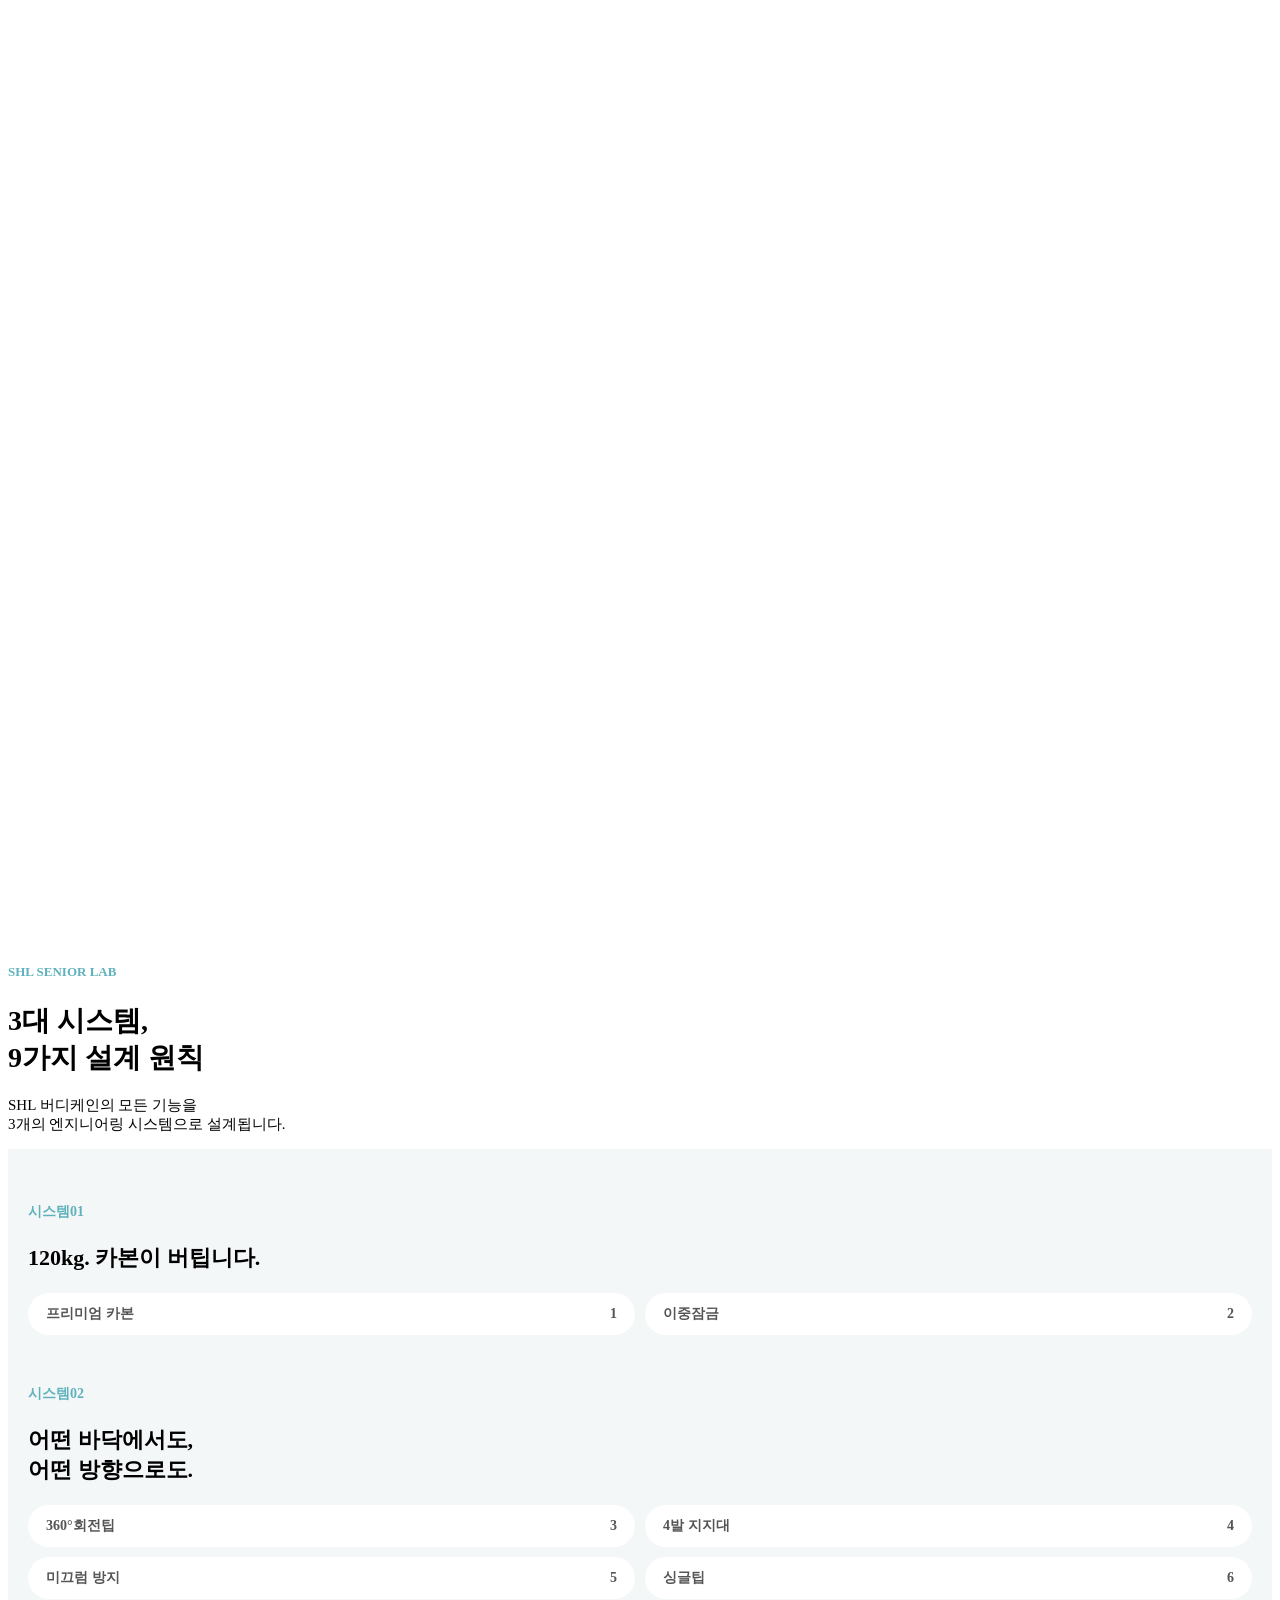
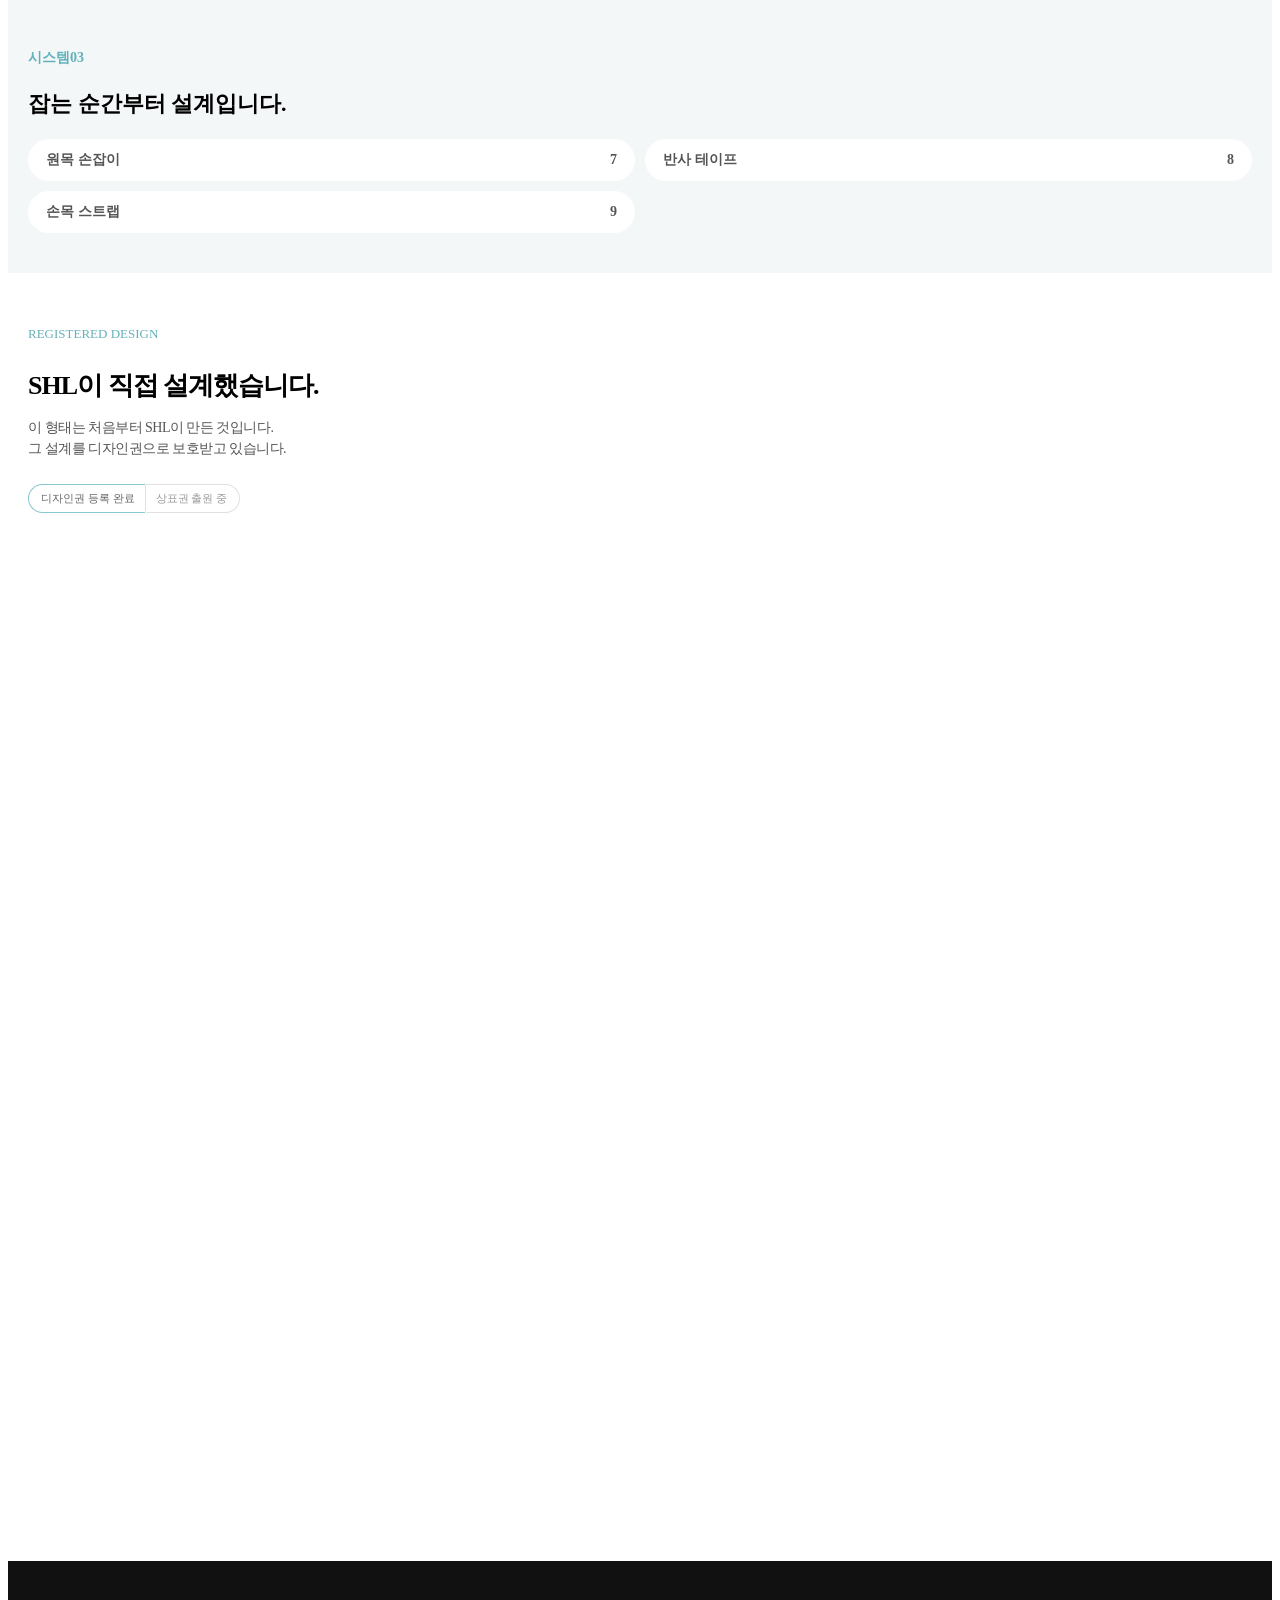
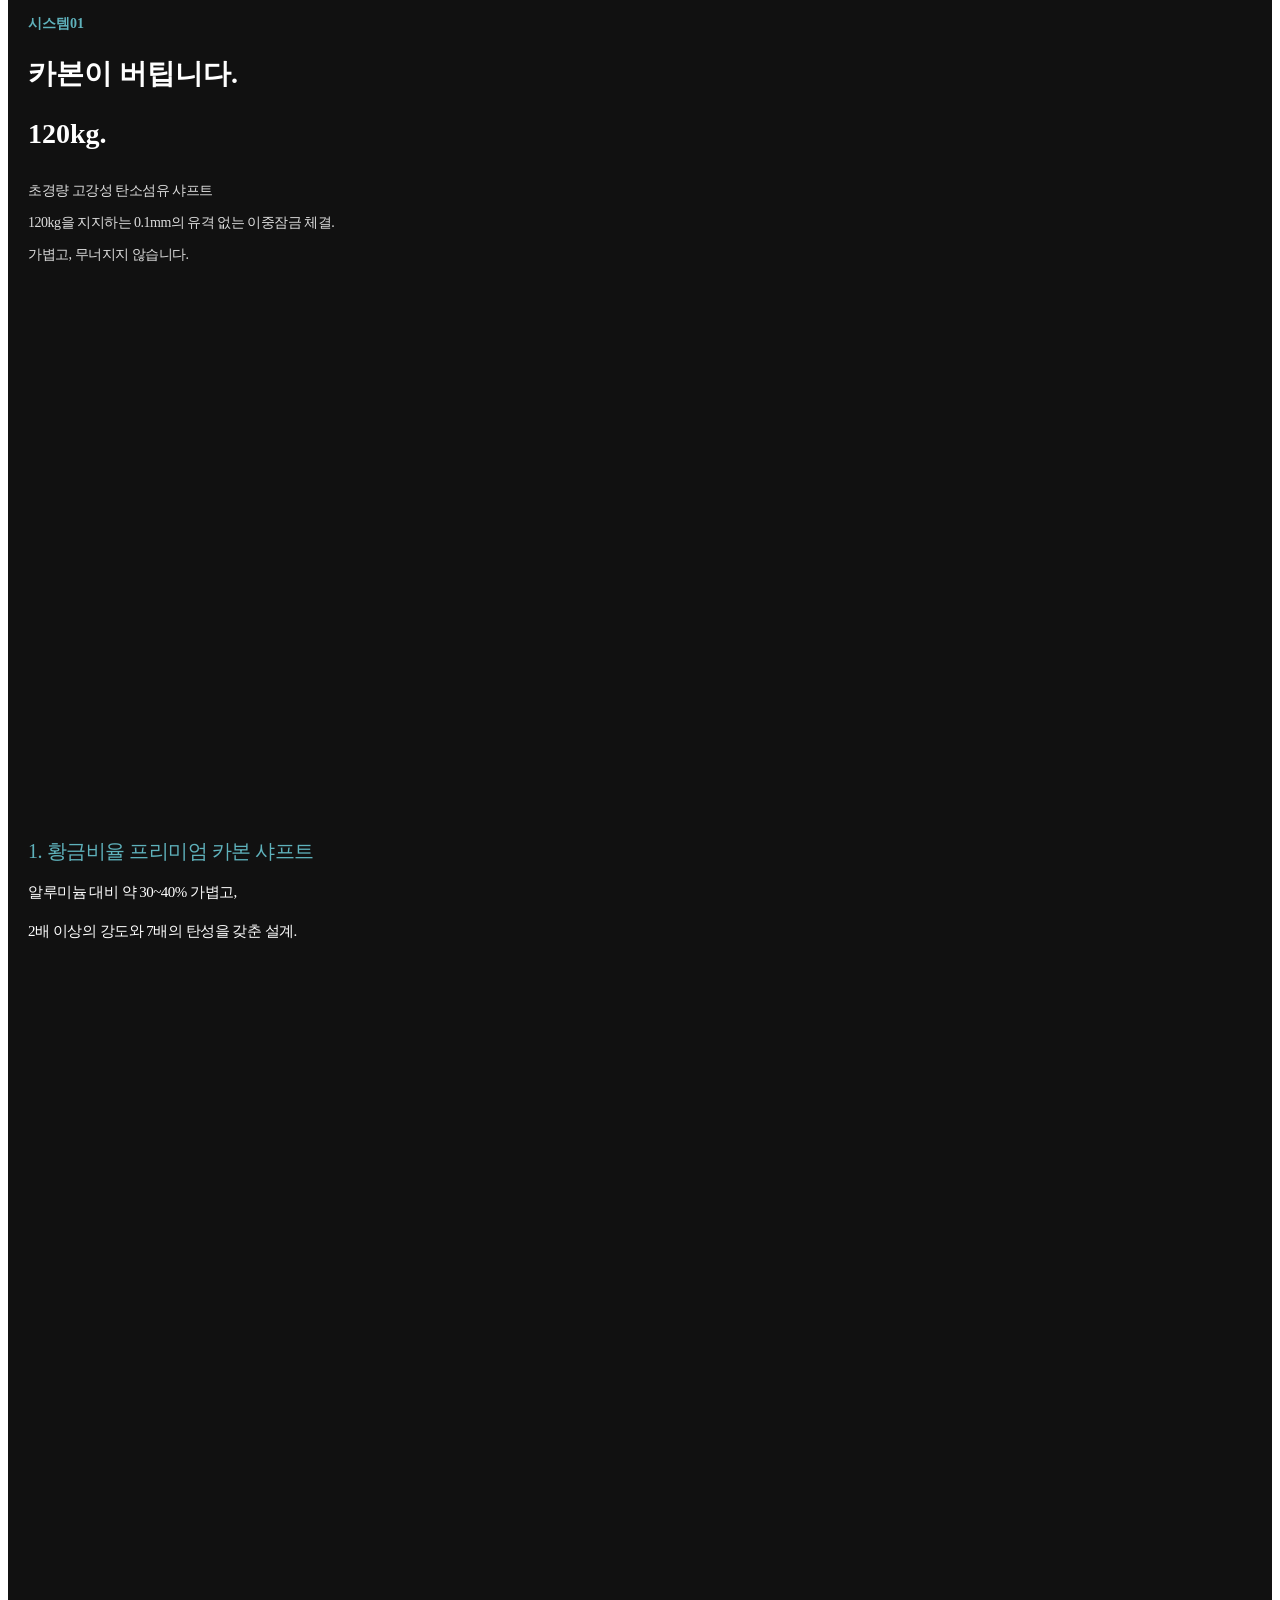
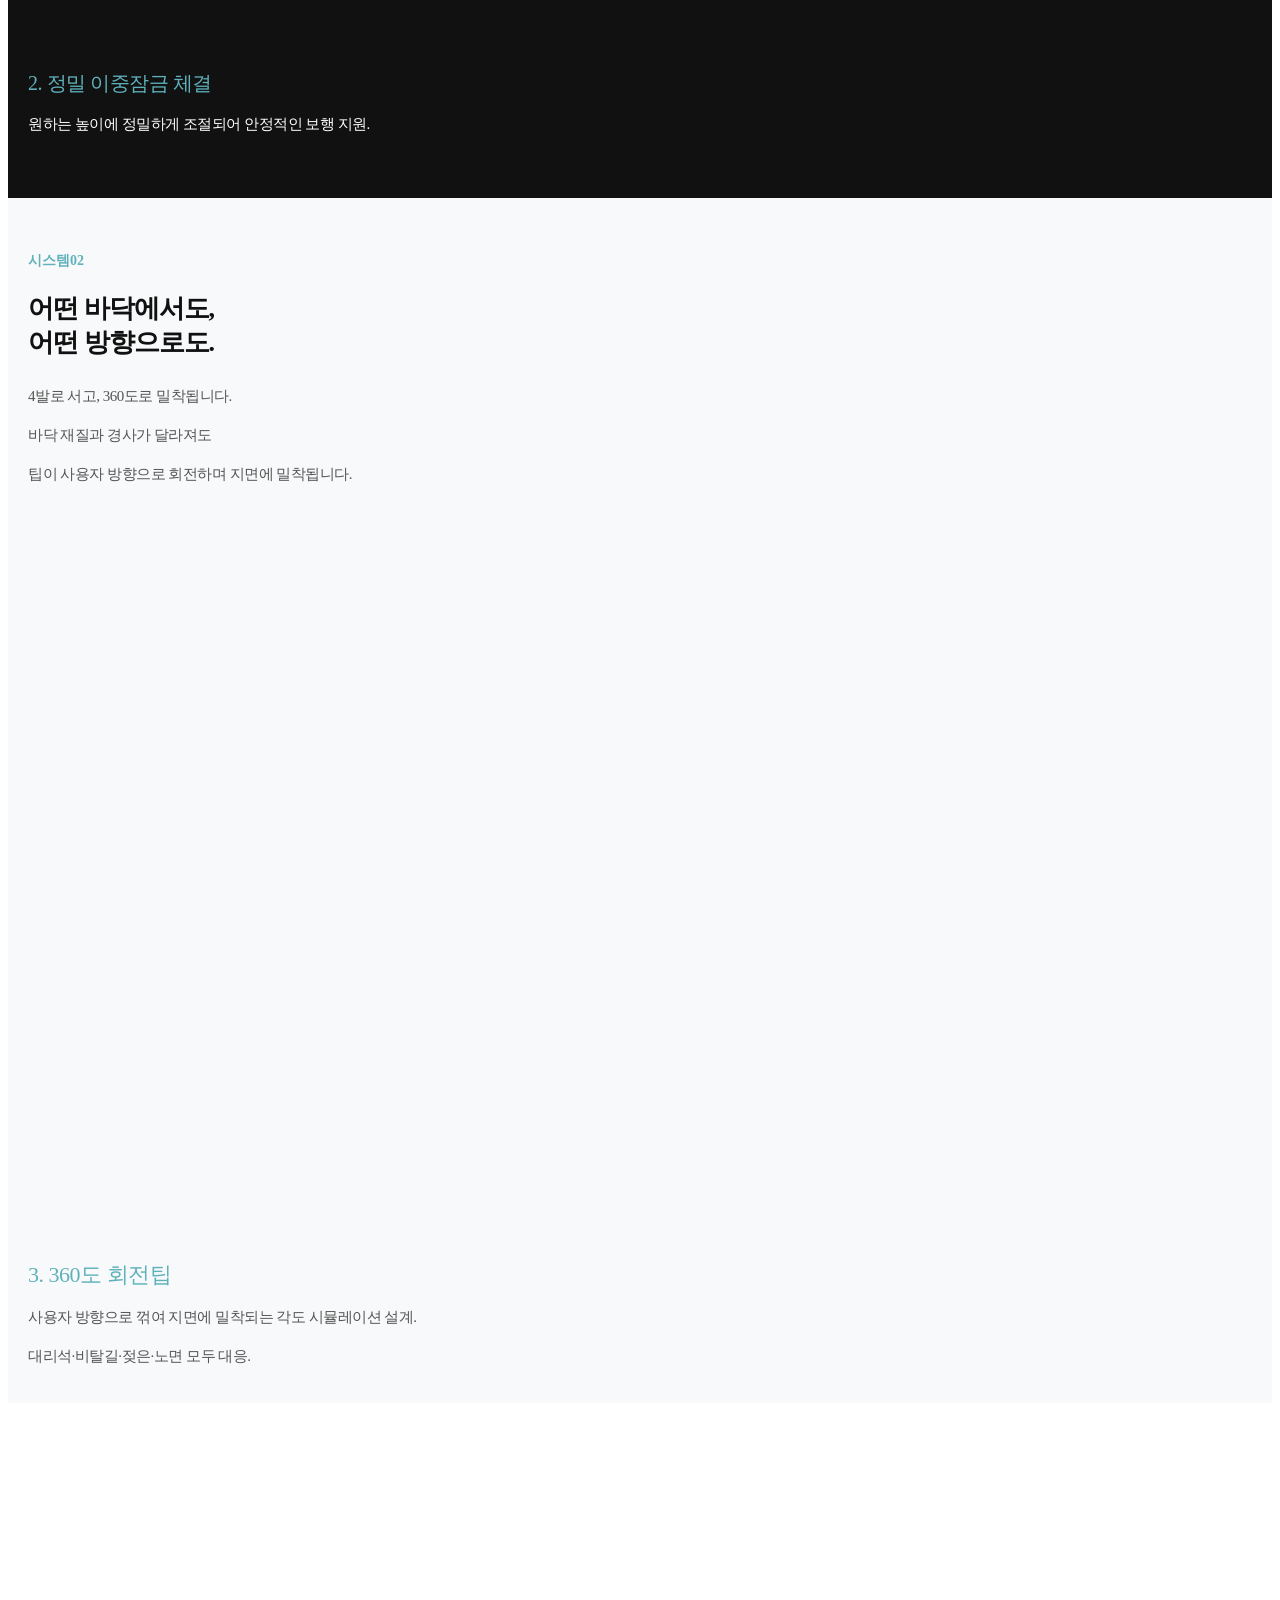
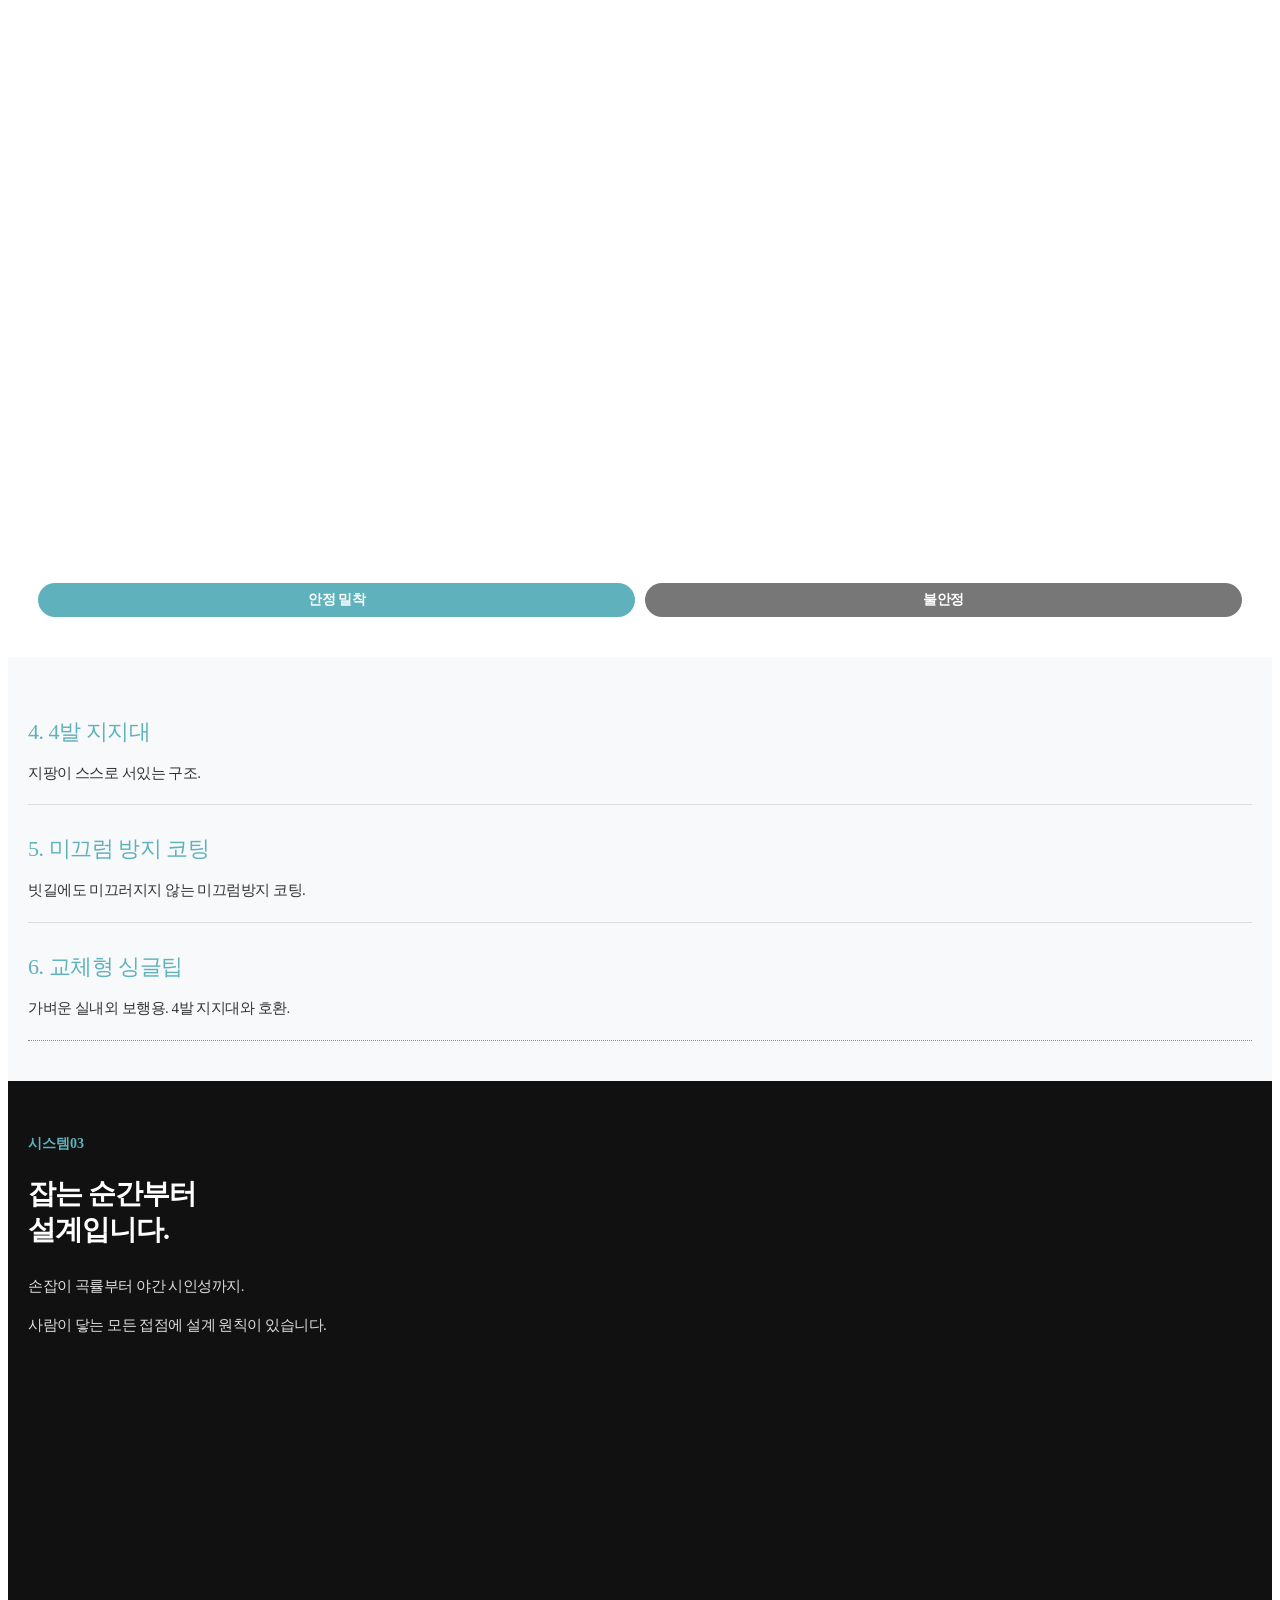
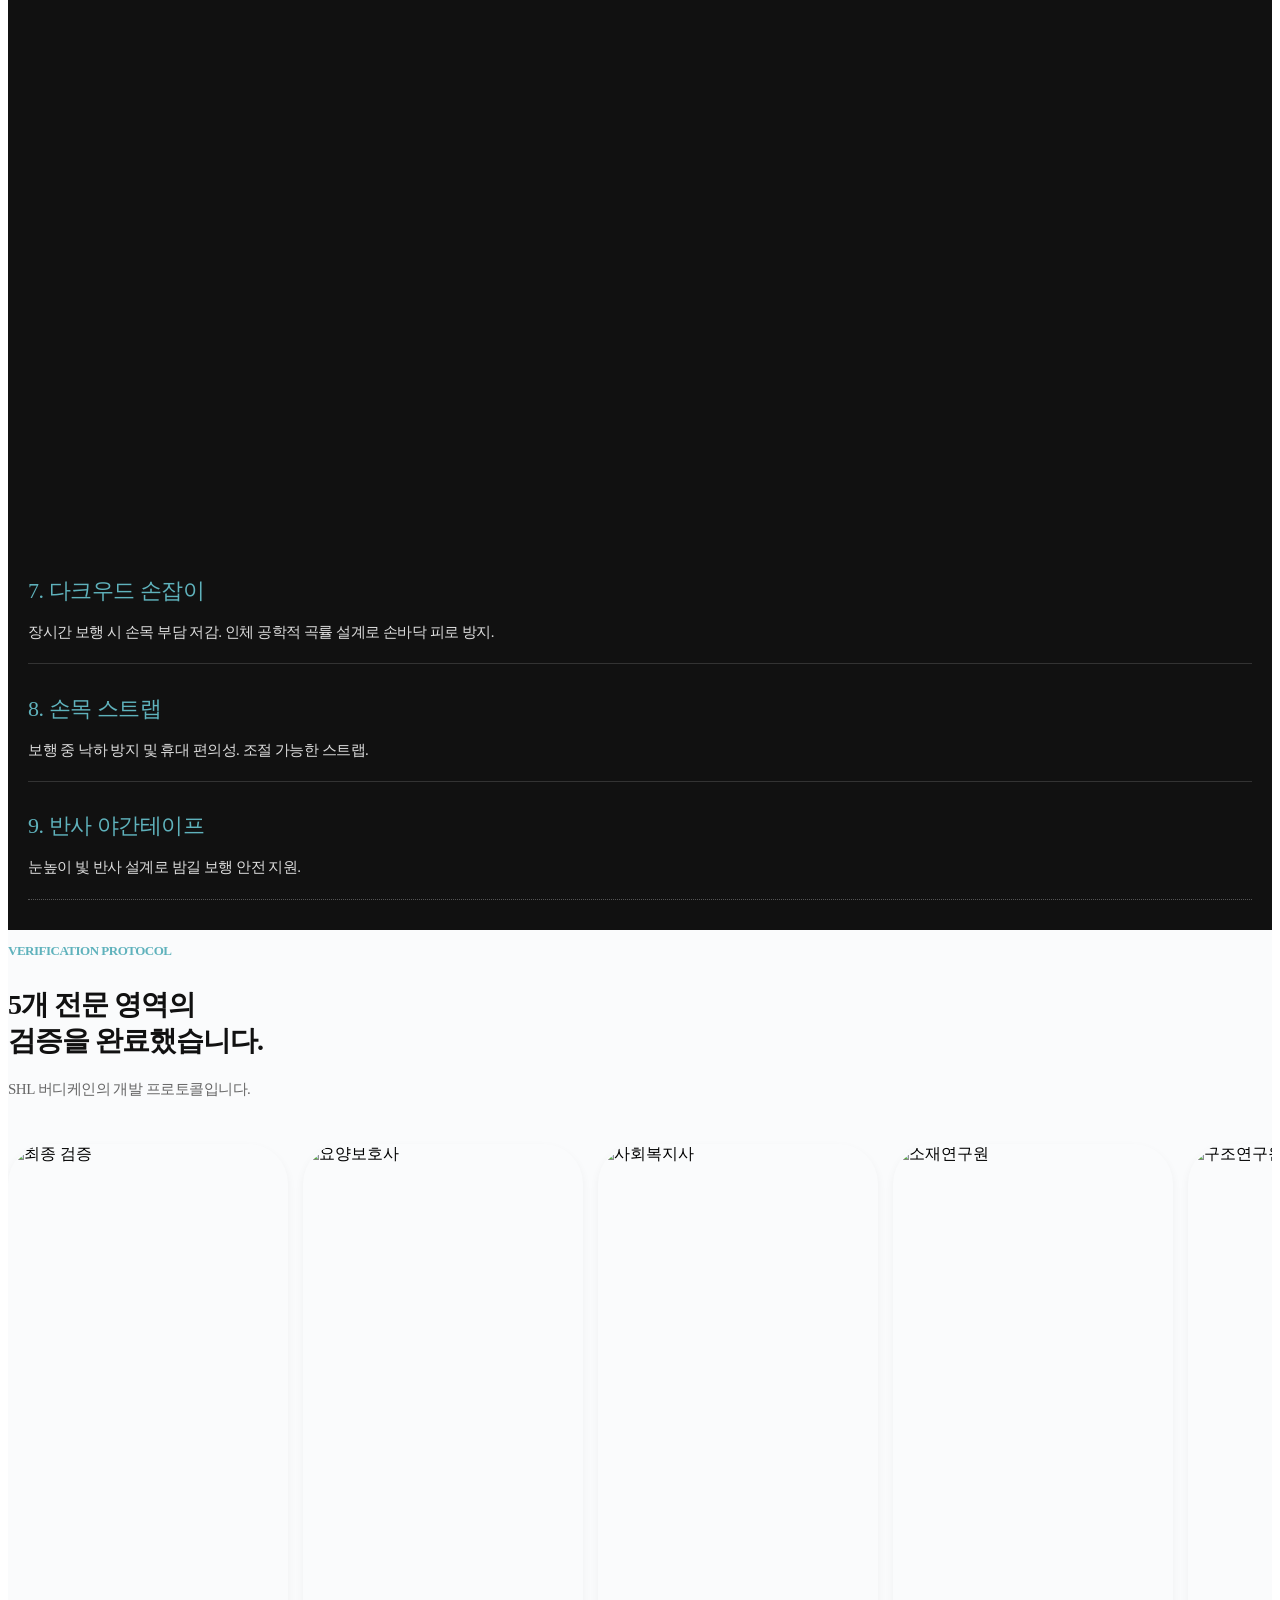
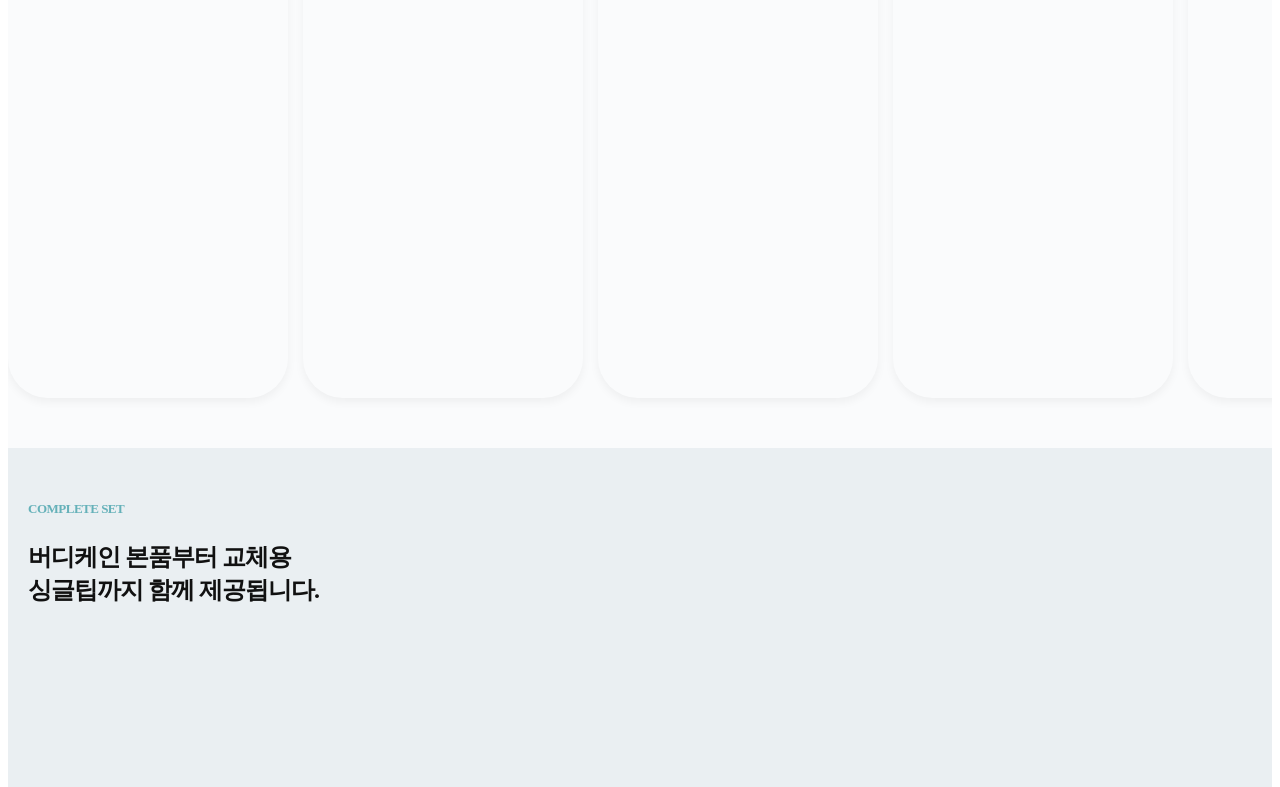
==== commit e5d6a2e5: "픽셀 재설정" ====
--- a/public/b/index.html
+++ b/public/b/index.html
@@ -49,7 +49,7 @@
         <!-- Assembly Video (자체호스팅: 무음 자동재생+반복) -->
         <section class="sec-video-highlight">
             <video data-bg autoplay muted loop playsinline preload="none" poster="videos/assembly_poster.webp" width="720" height="720" style="width: 100%; height: auto; aspect-ratio: 1 / 1; display: block; background: #000;">
-                <source data-src="videos/assembly.mp4" type="video/mp4">
+                <source data-src="videos/assembly.mp4" data-src-pc="videos/pc/assembly.mp4" type="video/mp4">
             </video>
         </section>
         
@@ -91,7 +91,7 @@
         <!-- 3 Systems 9 Principles -->
         <section class="sec-systems">
             <div class="pad-20" style="padding-top: 60px;">
-                <p class="brand" style="color: #5fb2bc; font-size: 13px; font-weight: 700; margin-bottom: 8px;">SENIOR HEALTH LAB</p>
+                <p class="brand" style="color: #5fb2bc; font-size: 13px; font-weight: 700; margin-bottom: 8px;">SHL SENIOR LAB</p>
                 <h2 style="font-size: 28px; font-weight: 800; line-height: 1.3; margin-bottom: 20px;">3대 시스템,<br>9가지 설계 원칙</h2>
                 <p class="desc" style="font-size: 15px;">SHL 버디케인의 모든 기능을<br>3개의 엔지니어링 시스템으로 설계됩니다.</p>
             </div>
@@ -203,7 +203,7 @@
             
             <div style="margin: 30px -20px 0;">
                 <video data-bg autoplay muted loop playsinline preload="none" width="720" height="900" style="width: 100%; height: auto; display: block; pointer-events: none; background: #111;">
-                    <source data-src="videos/sys01.mp4" type="video/mp4">
+                    <source data-src="videos/sys01.mp4" data-src-pc="videos/pc/sys01.mp4" type="video/mp4">
                 </video>
             </div>
             
@@ -226,7 +226,7 @@
             
             <div style="margin: 0 -20px;">
                 <video data-bg autoplay muted loop playsinline preload="none" width="720" height="720" style="width: 100%; height: auto; display: block; pointer-events: none; background: #f8f9fa;">
-                    <source data-src="videos/sys02.mp4" type="video/mp4">
+                    <source data-src="videos/sys02.mp4" data-src-pc="videos/pc/sys02.mp4" type="video/mp4">
                 </video>
             </div>
         </section>
@@ -316,7 +316,7 @@
                 </div>
 
                 <div class="card" style="flex: 0 0 280px; scroll-snap-align: center; border-radius: 40px; overflow: hidden; box-shadow: 0 4px 10px rgba(0,0,0,0.05);">
-                    <img src="images/ai_caregiver.webp" alt="요양보호사" style="width: 100%; display: block; border-radius: 40px;" width="640" height="854" loading="lazy" decoding="async">
+                    <img src="images/ai_care.webp" alt="요양보호사" style="width: 100%; display: block; border-radius: 40px;" width="640" height="854" loading="lazy" decoding="async">
                 </div>
 
                 <div class="card" style="flex: 0 0 280px; scroll-snap-align: center; border-radius: 40px; overflow: hidden; box-shadow: 0 4px 10px rgba(0,0,0,0.05);">
@@ -427,7 +427,7 @@
             
             <div class="btn-group flex-center" style="gap: 10px;">
                 <a href="tel:010-5675-0954" class="btn btn-outline">전화문의</a>
-                <a href="https://shl.ltd/shop_view/?idx=3" class="btn btn-solid">구매하기</a>
+                <button type="button" class="btn btn-solid" onclick="shlBuy()" style="border: none; cursor: pointer; font-family: inherit;">구매하기</button>
             </div>
         </section>
 
@@ -442,7 +442,11 @@
           if (v.dataset.loaded) return;
           v.dataset.loaded = '1';
           var s = v.querySelector('source[data-src]');
-          if (s) { s.src = s.getAttribute('data-src'); v.load(); }
+          if (s) {
+            var pc = window.matchMedia('(min-width: 1024px)').matches;
+            s.src = (pc && s.getAttribute('data-src-pc')) ? s.getAttribute('data-src-pc') : s.getAttribute('data-src');
+            v.load();
+          }
           var p = v.play(); if (p && p.catch) p.catch(function () {});
         }
         if (!('IntersectionObserver' in window)) {
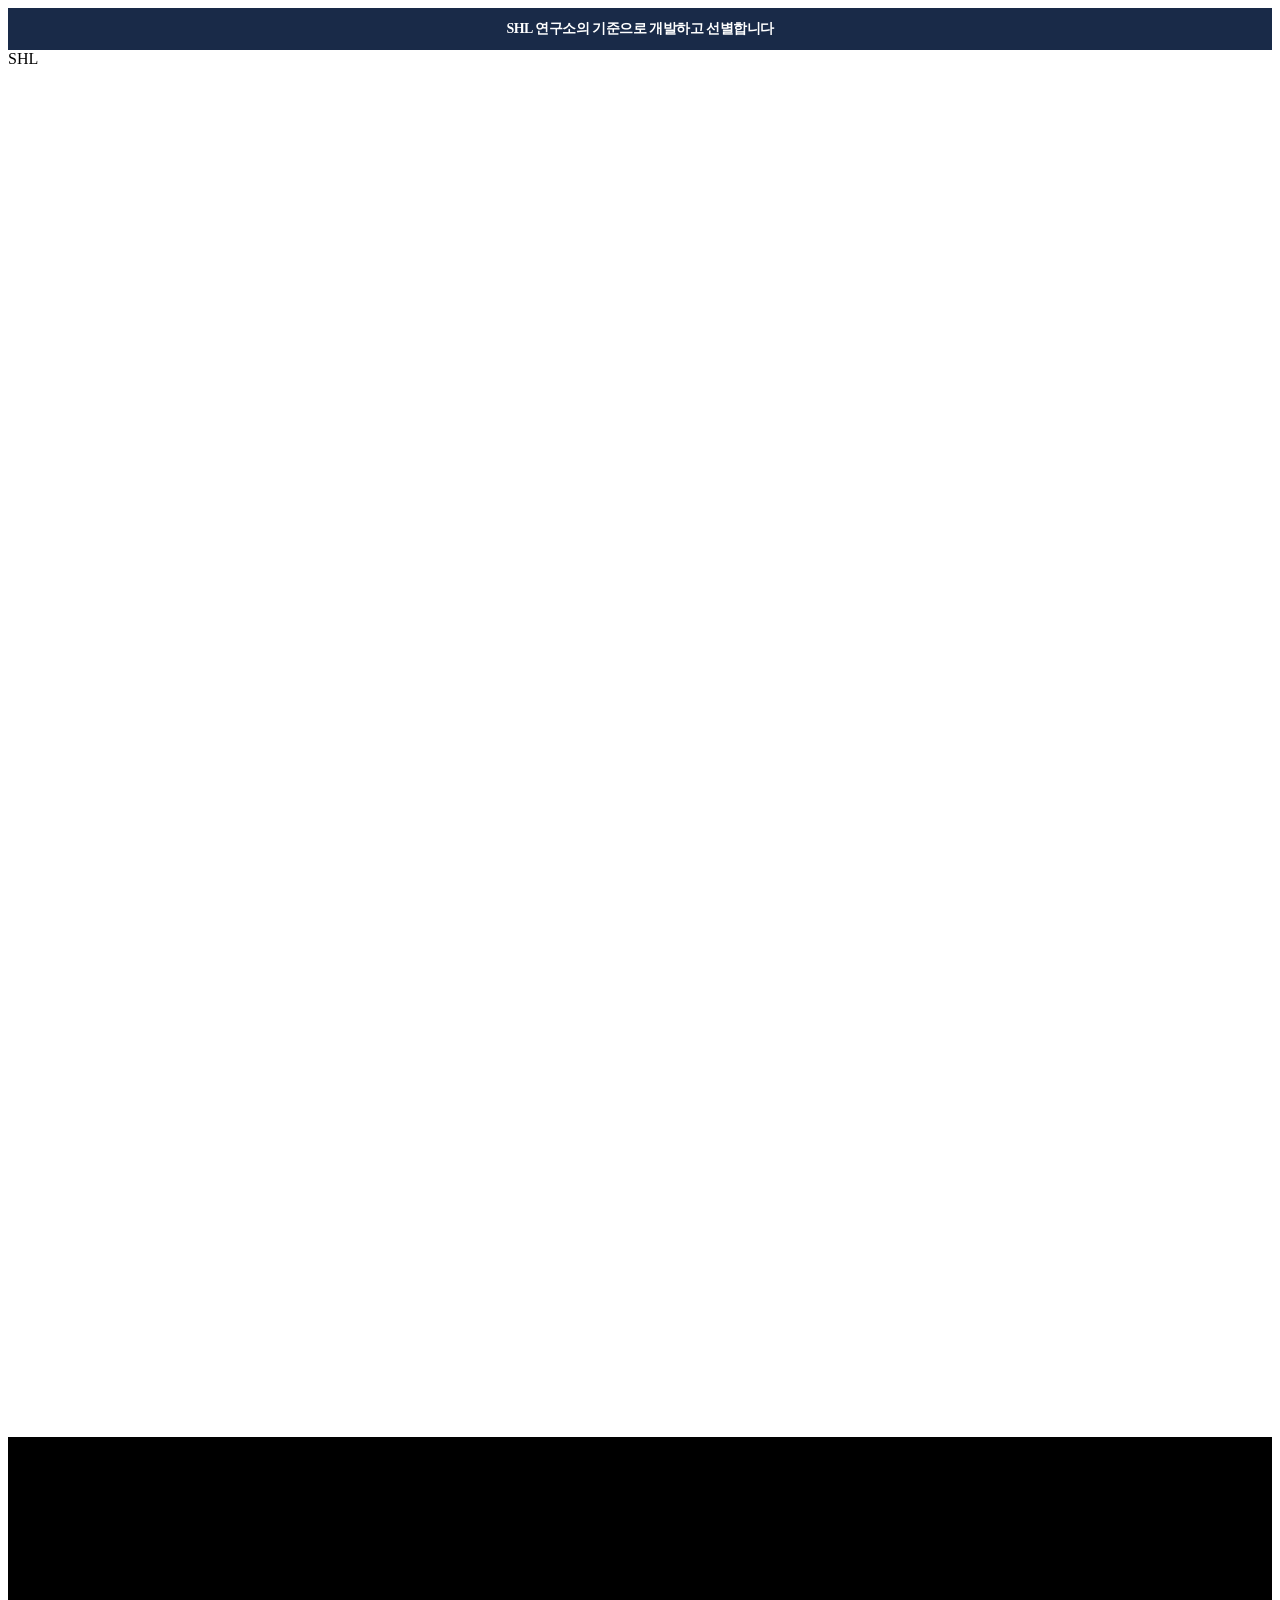
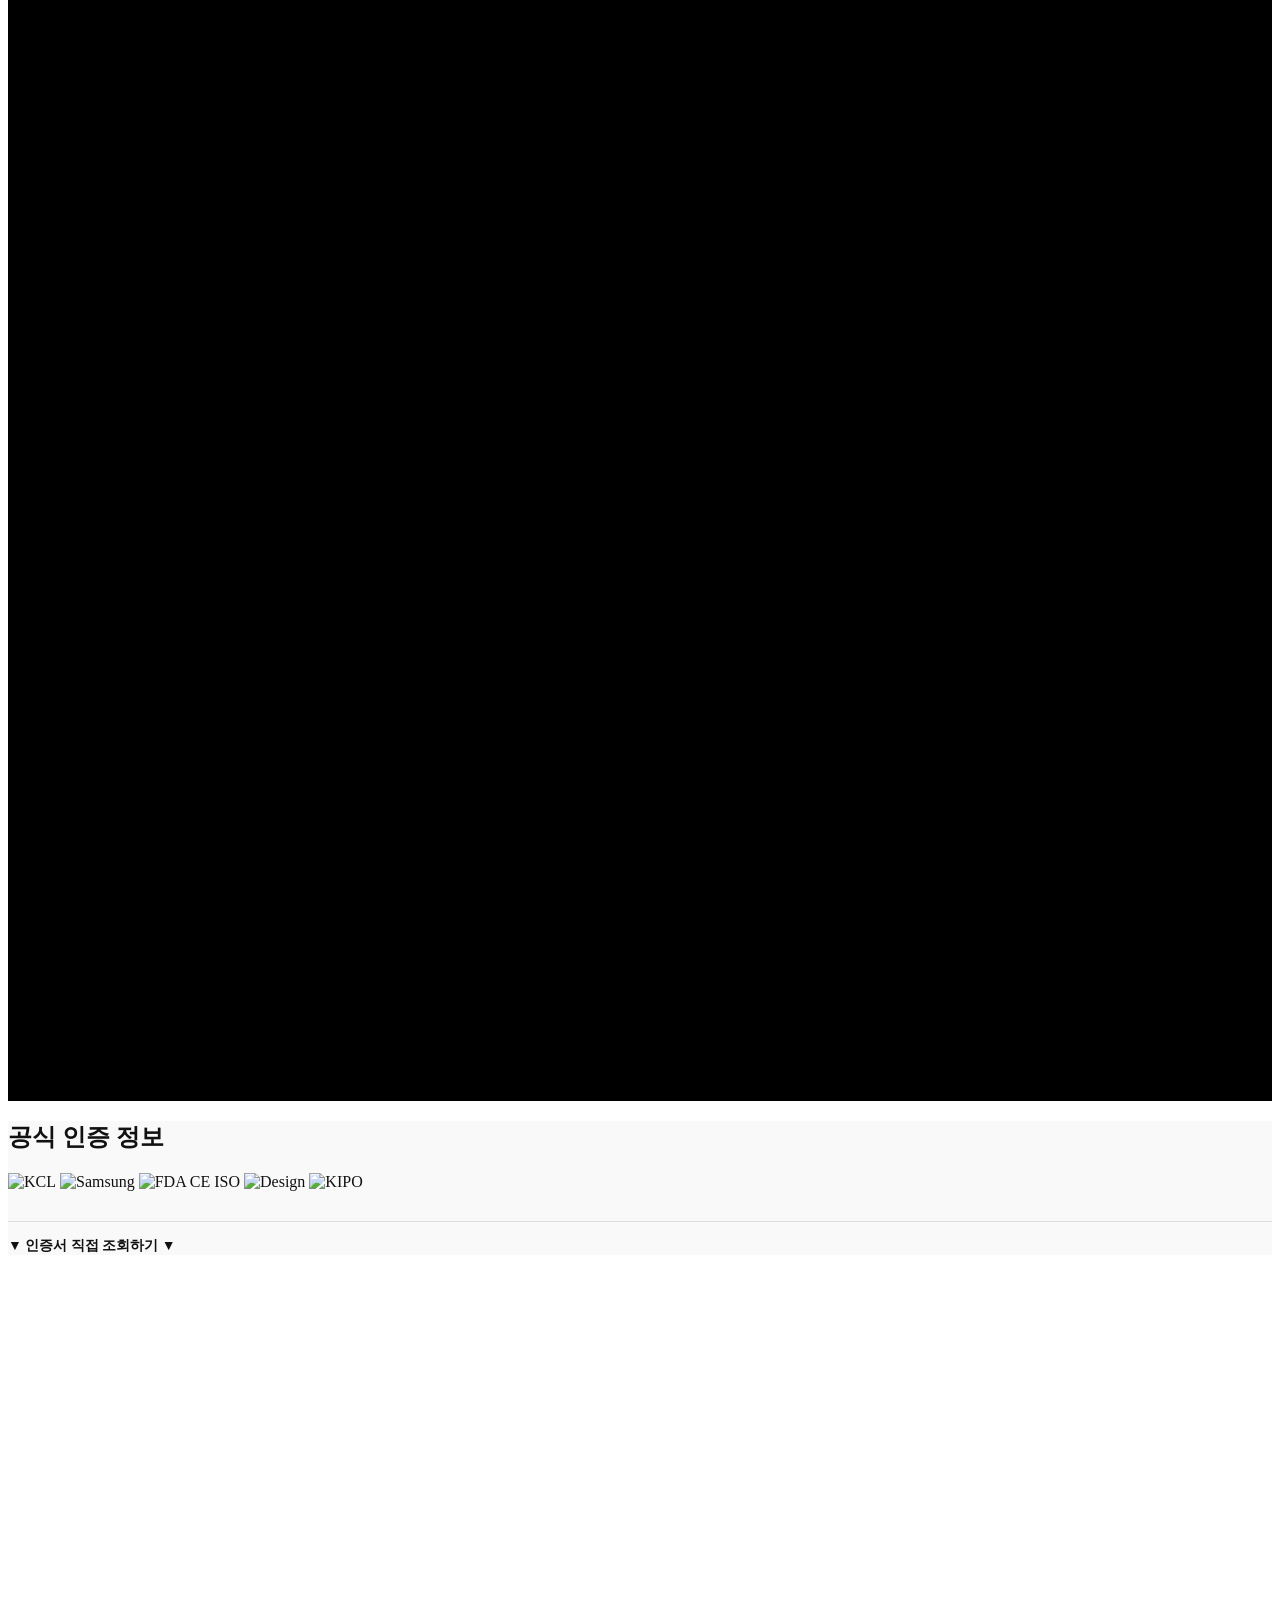
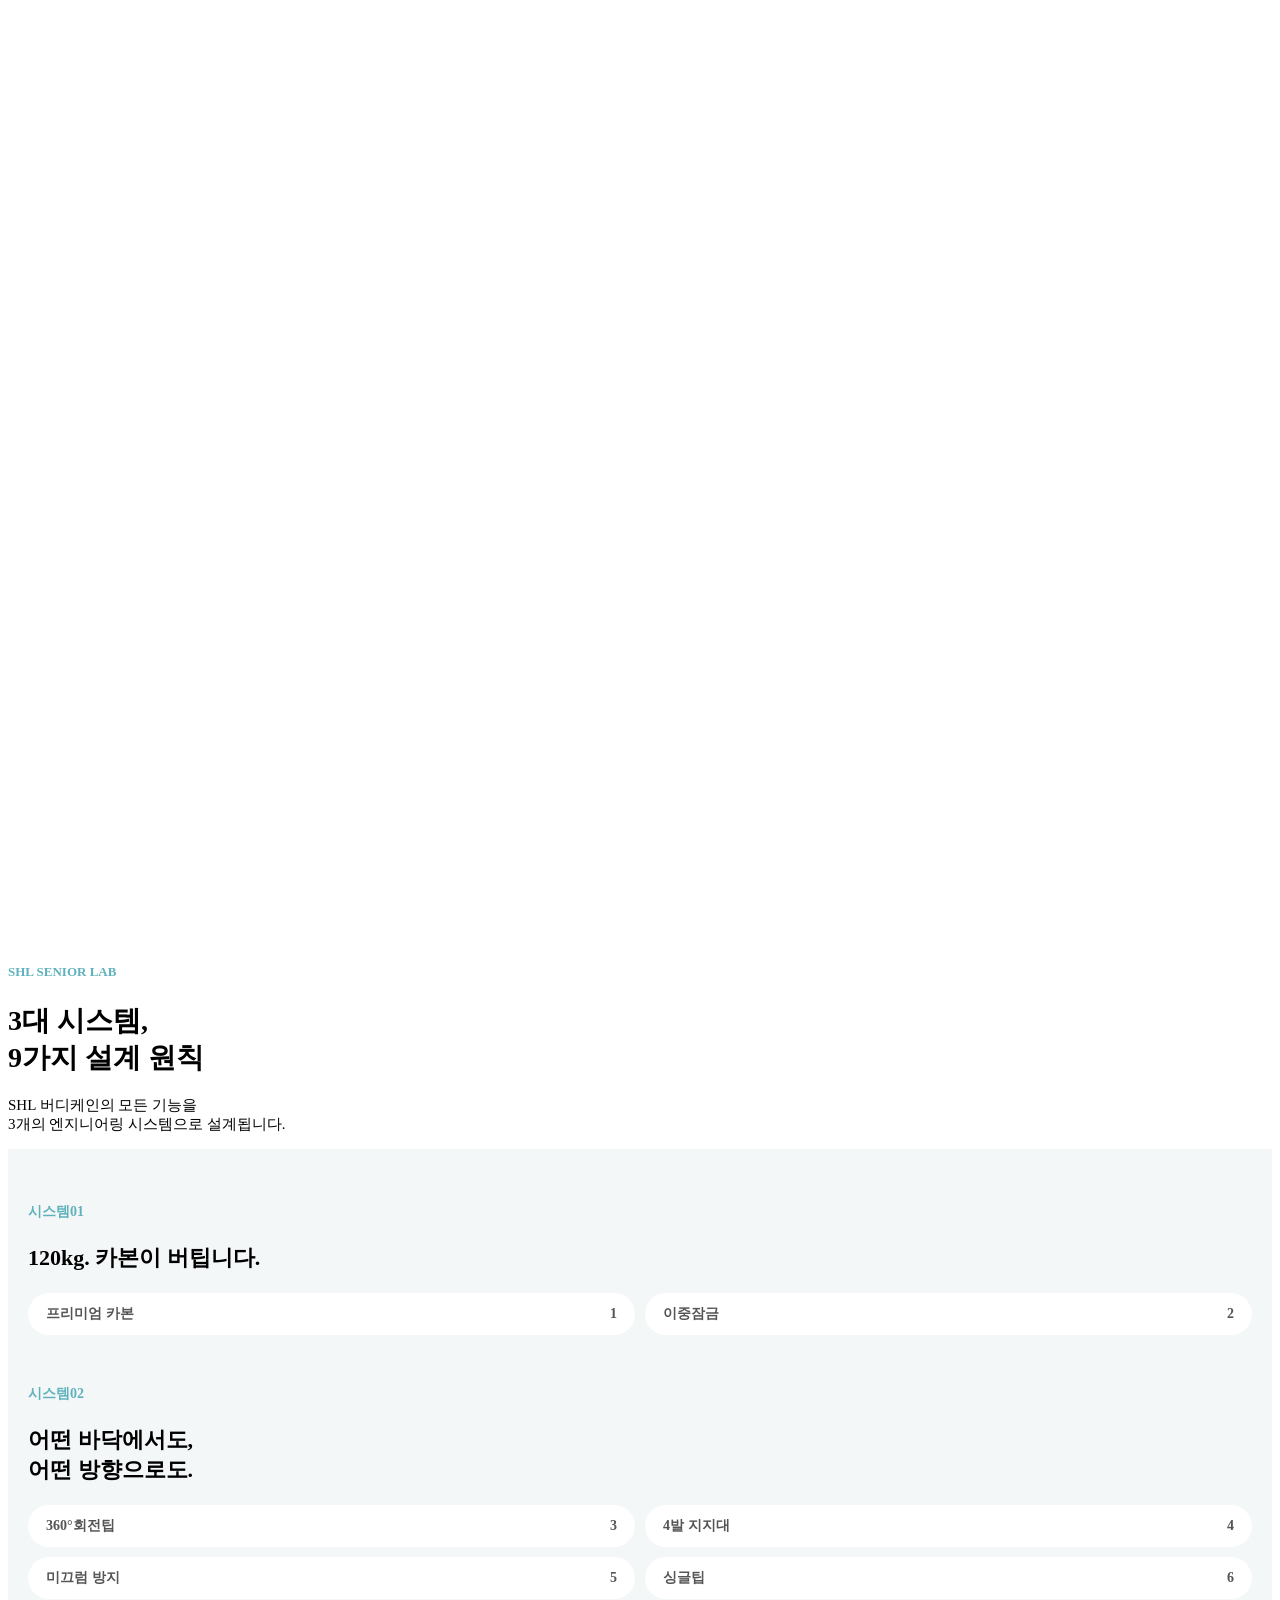
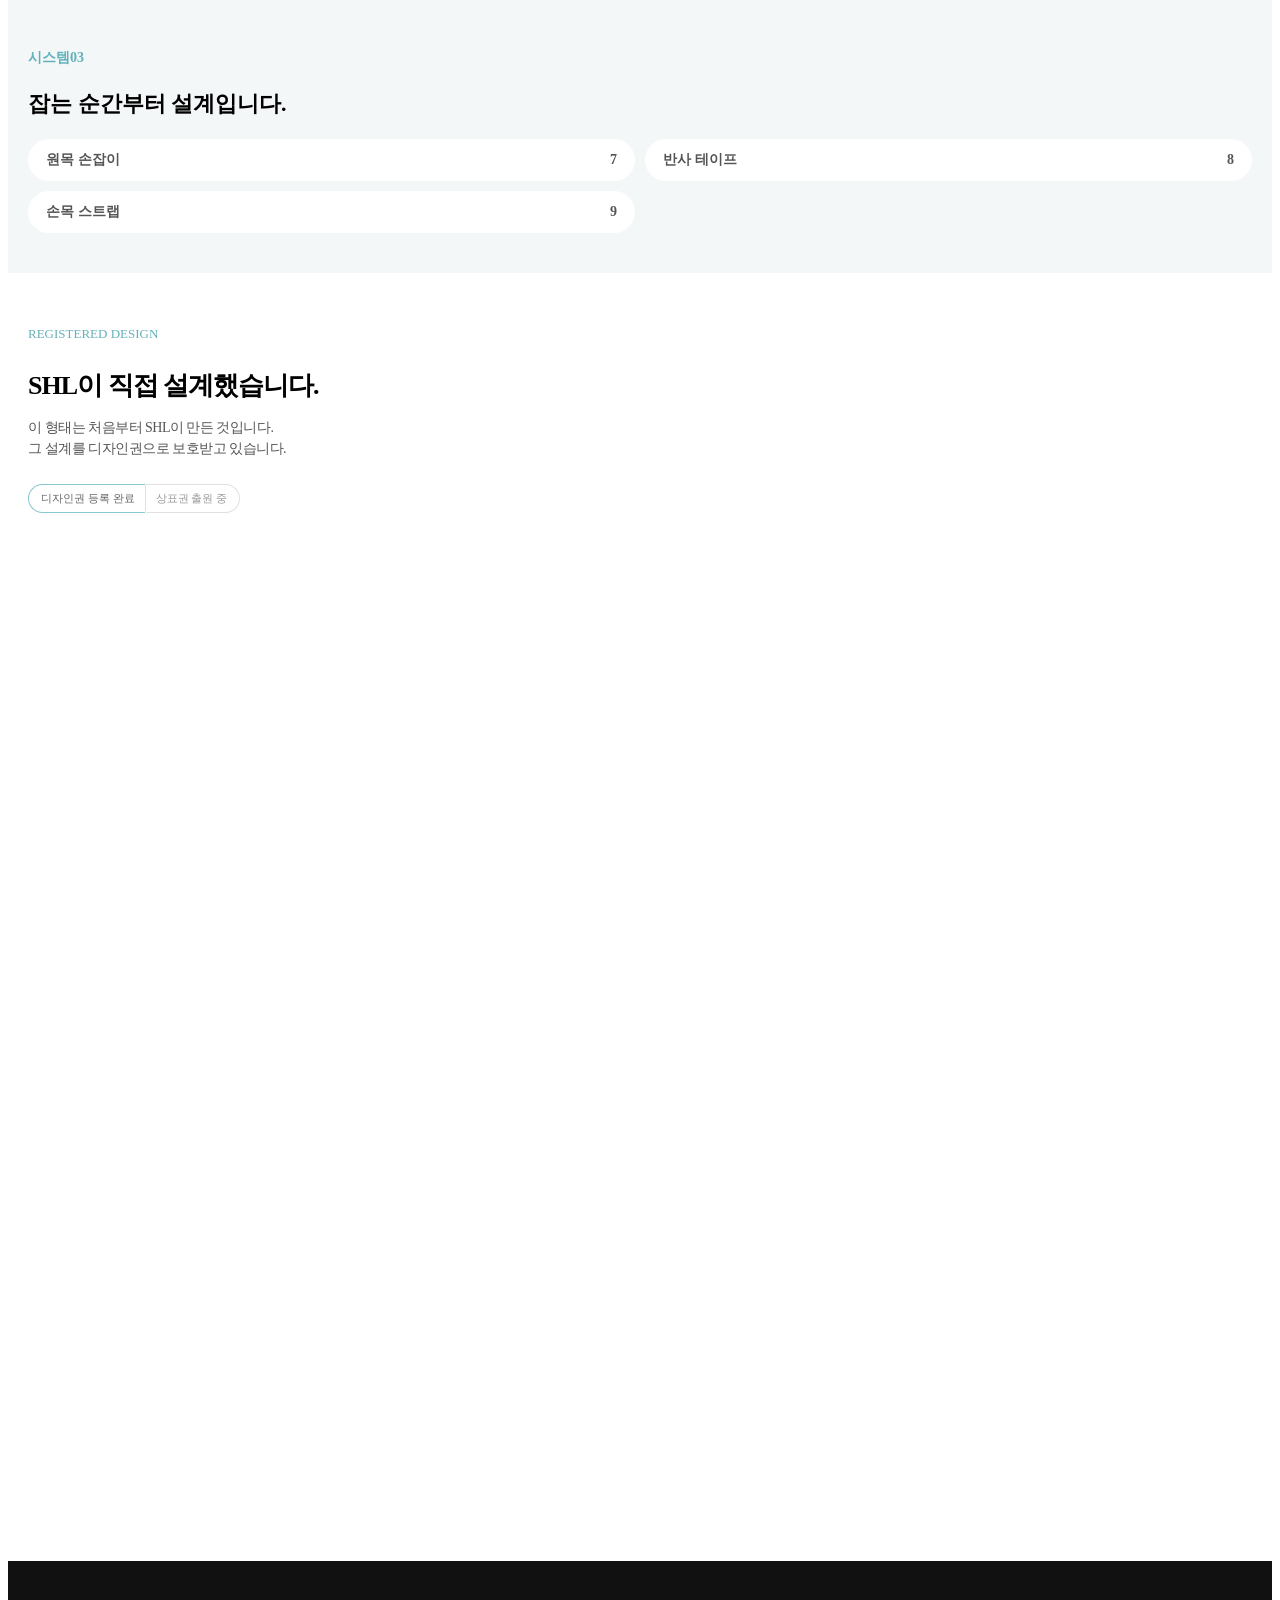
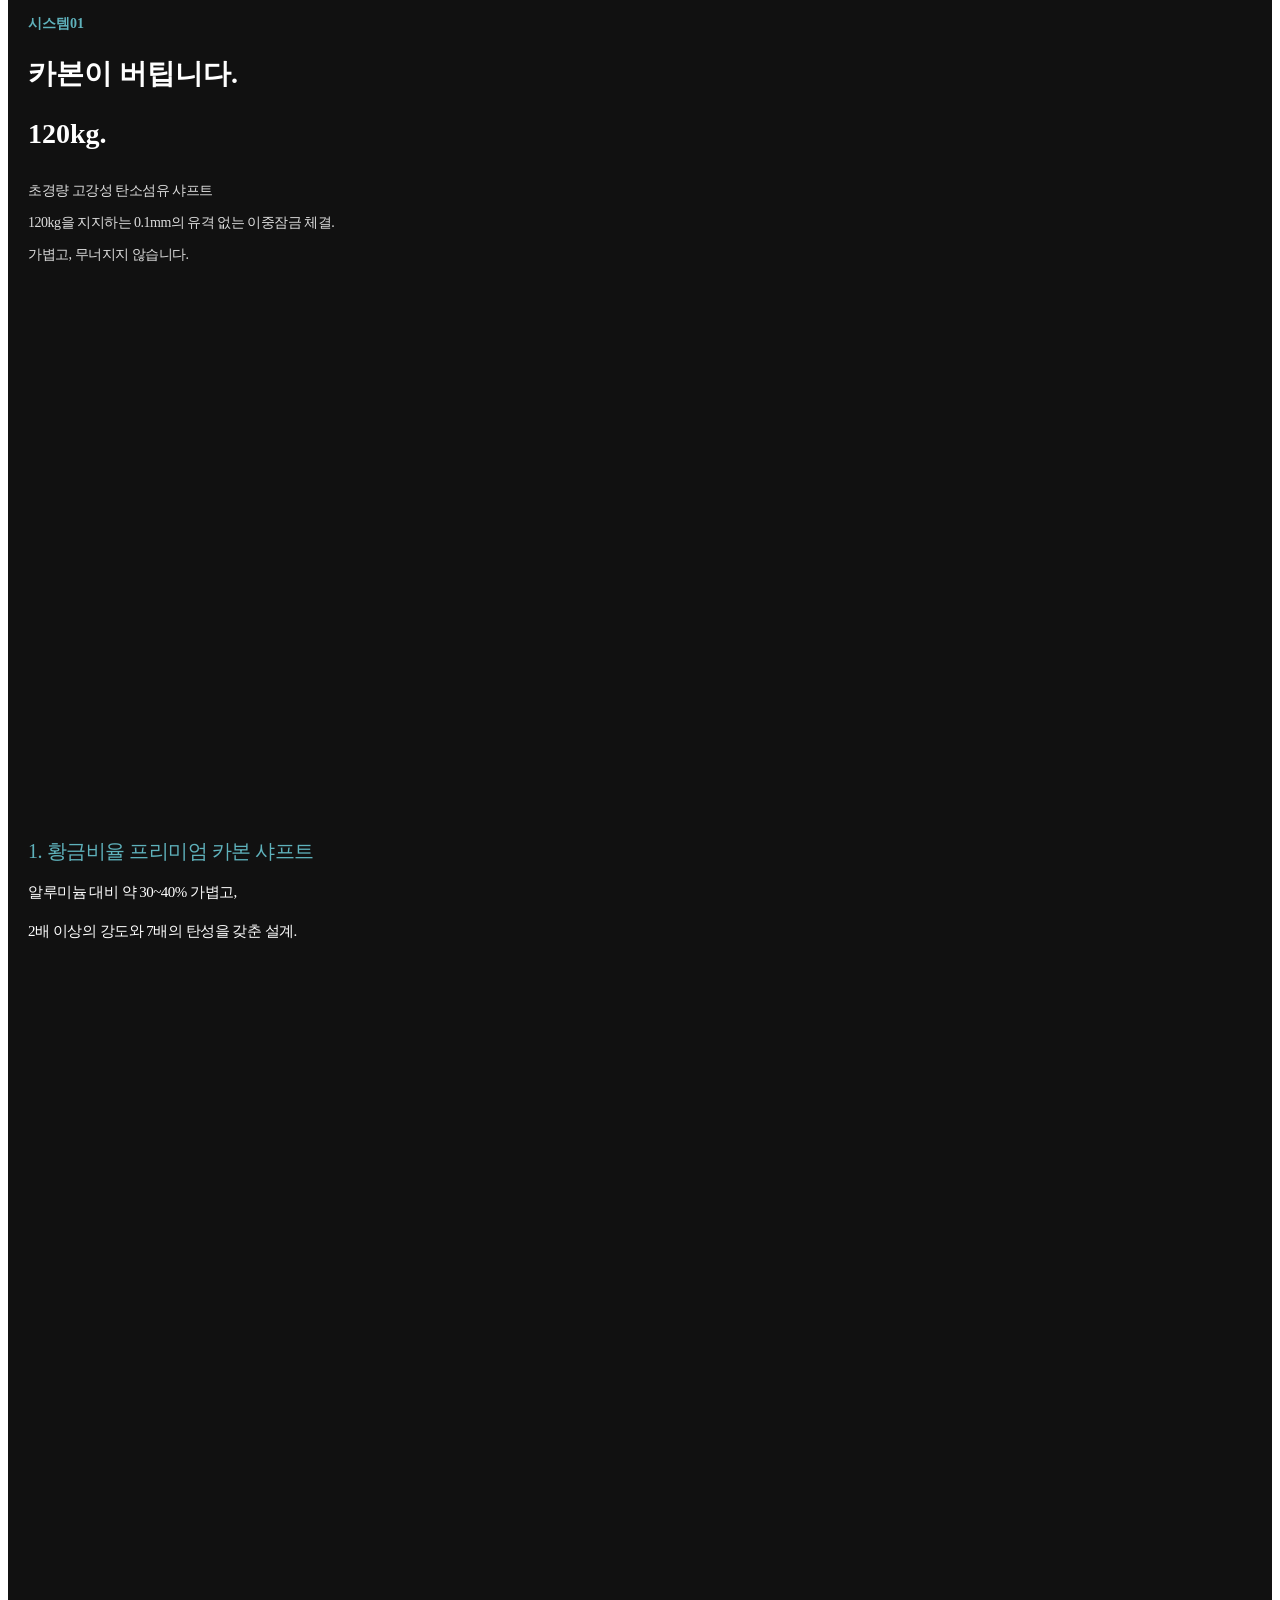
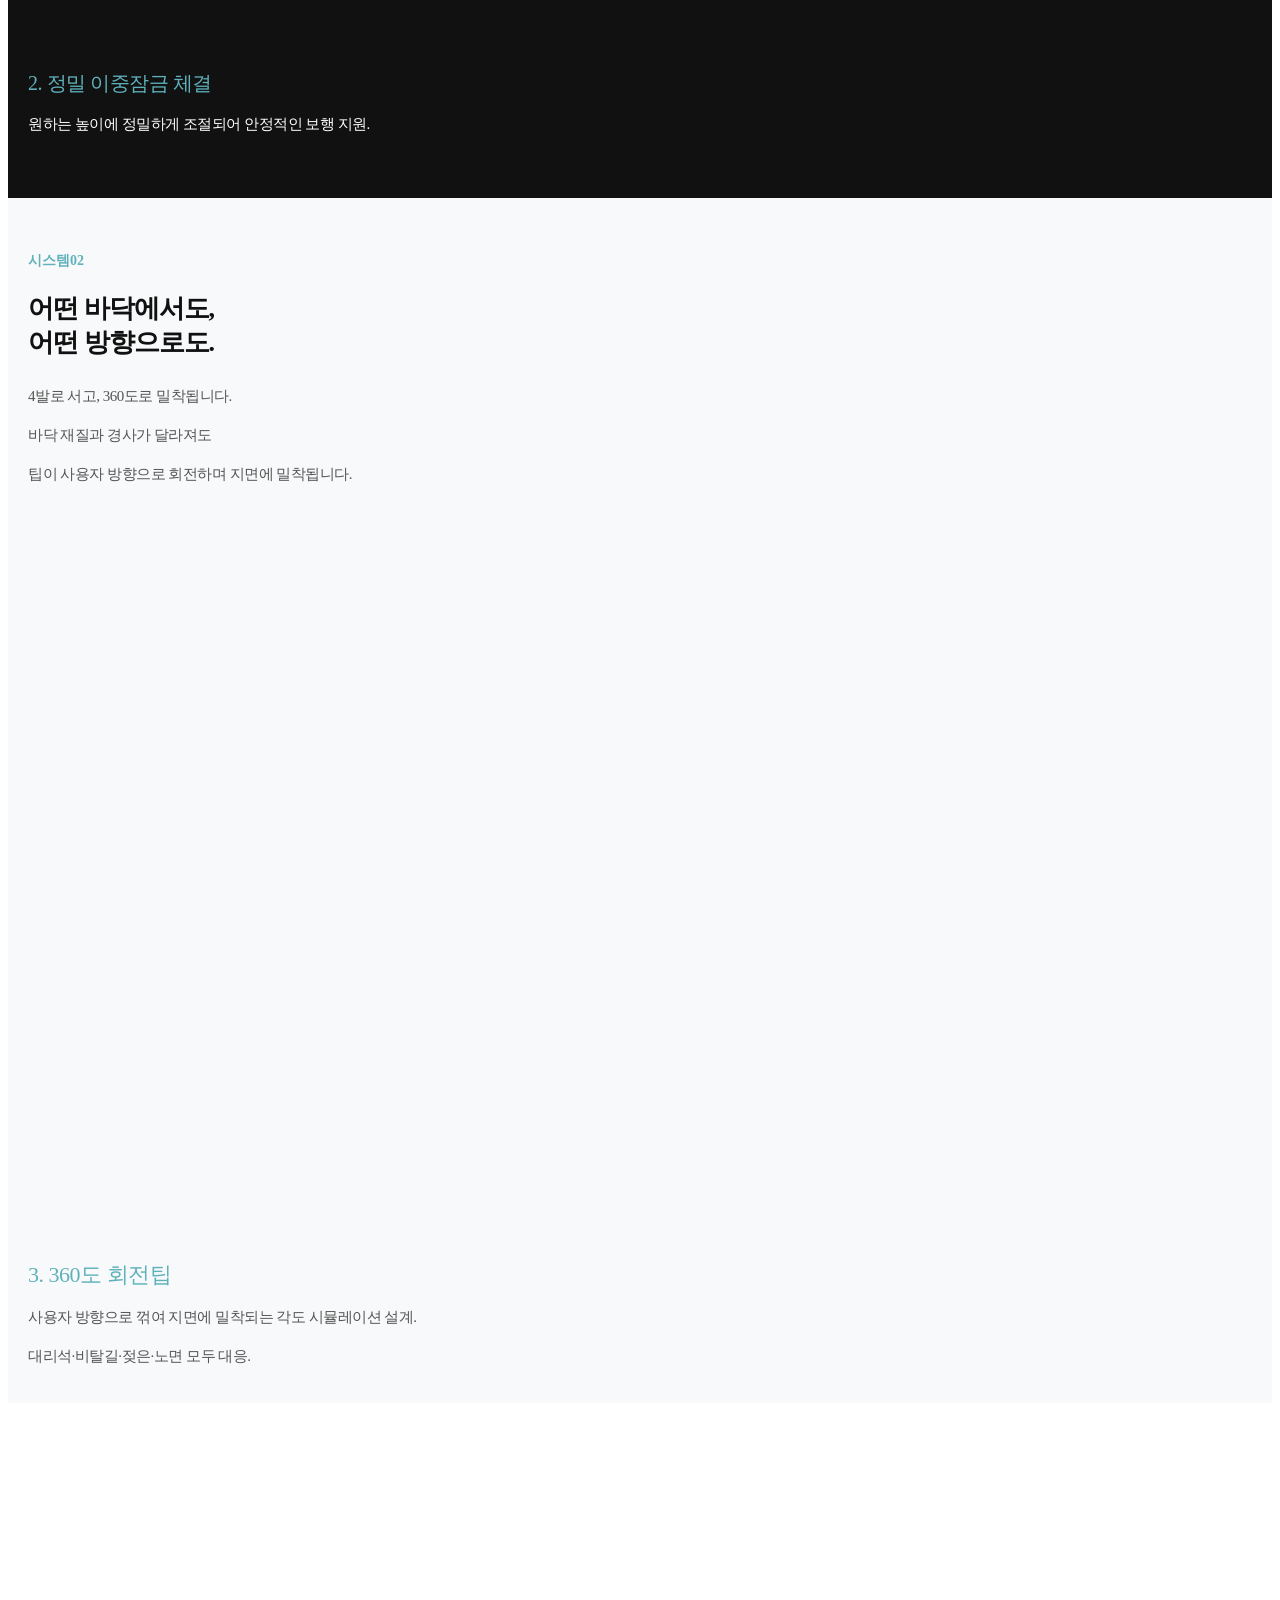
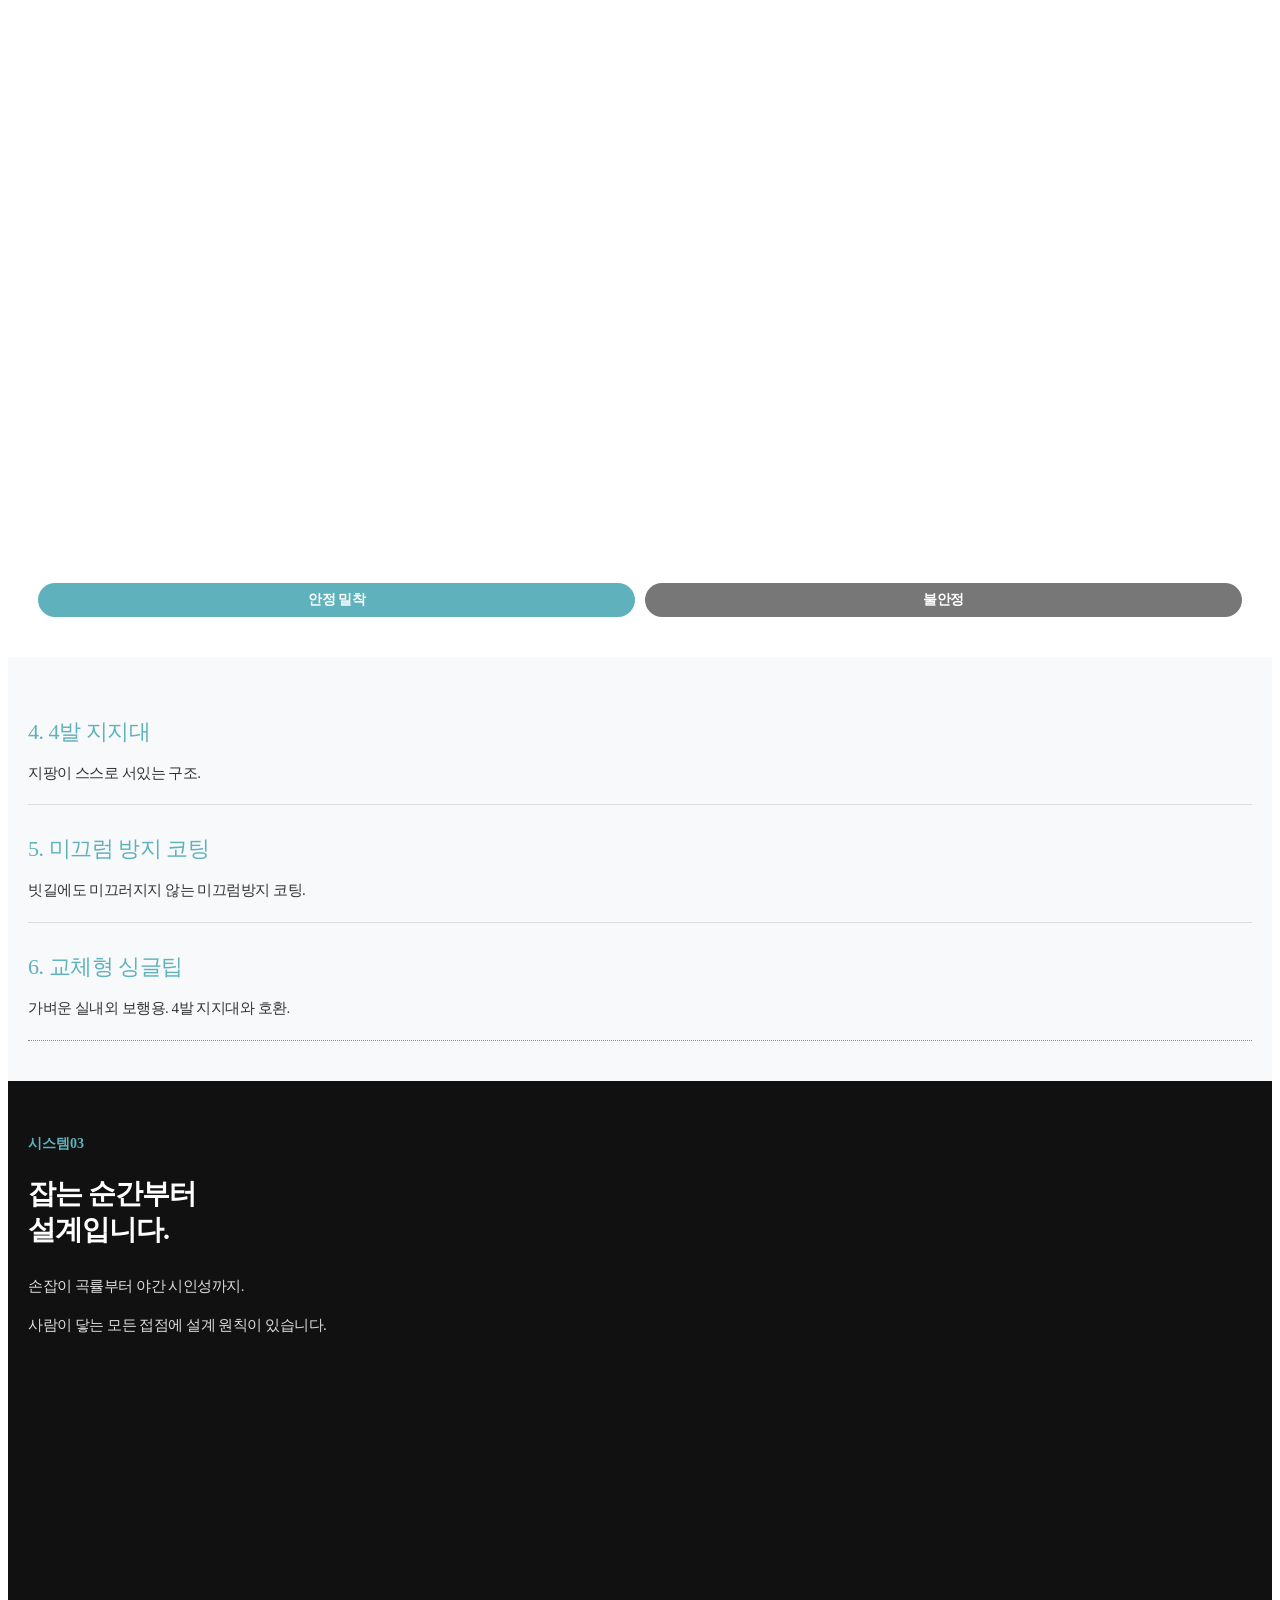
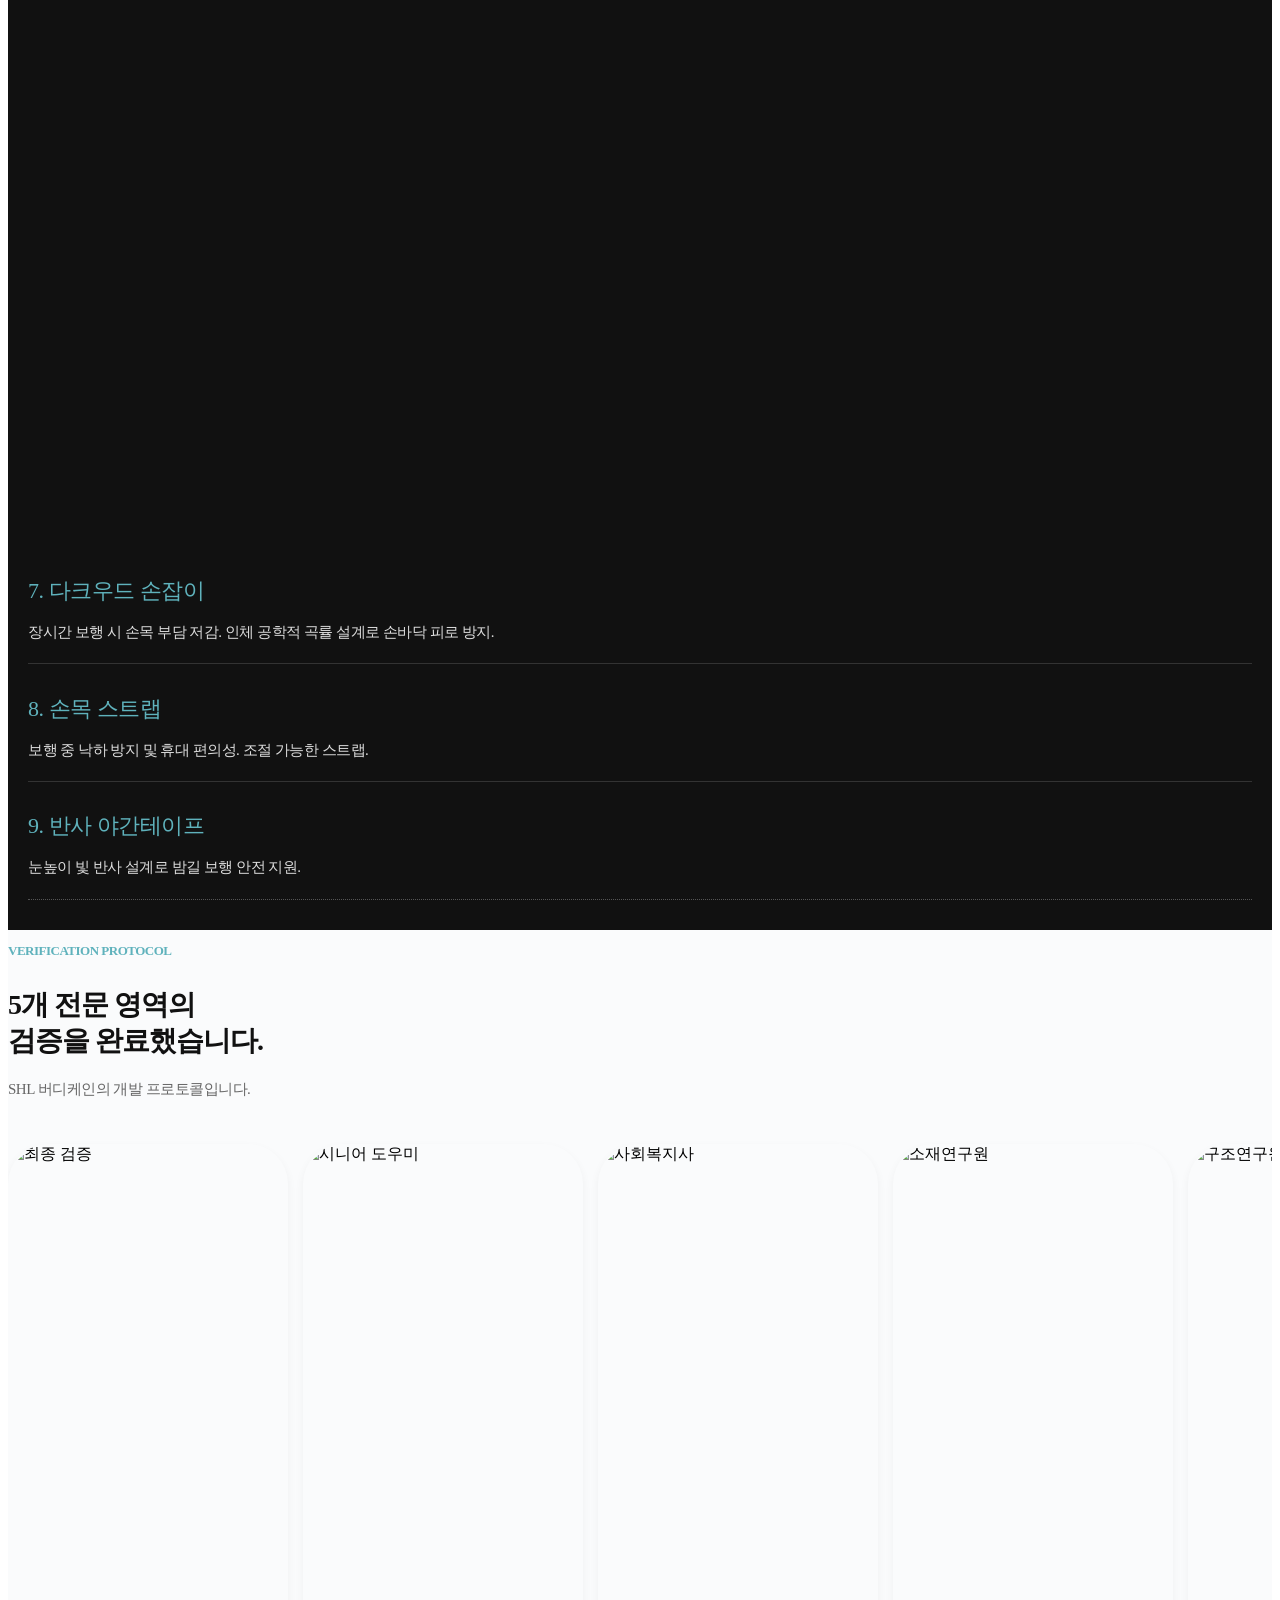
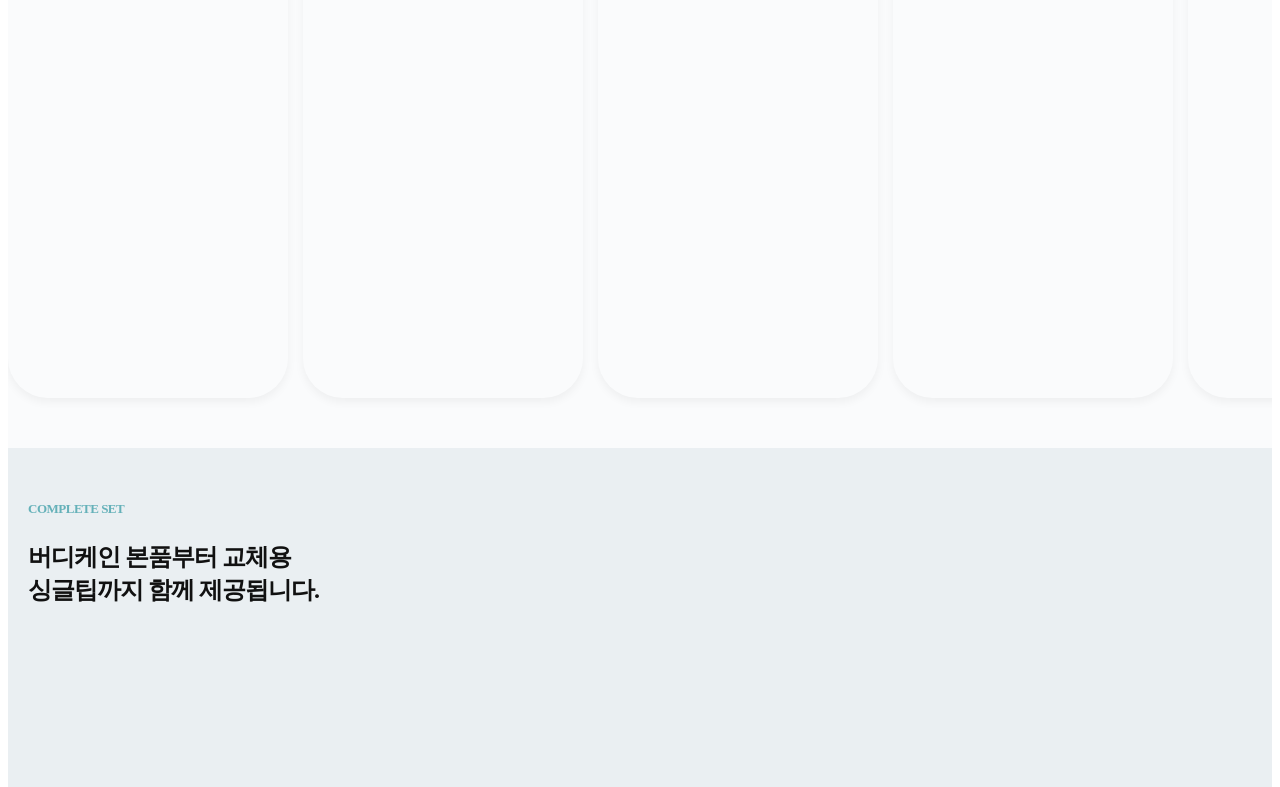
==== commit ba7b380a: "픽셀 재설정" ====
--- a/public/b/index.html
+++ b/public/b/index.html
@@ -316,7 +316,7 @@
                 </div>
 
                 <div class="card" style="flex: 0 0 280px; scroll-snap-align: center; border-radius: 40px; overflow: hidden; box-shadow: 0 4px 10px rgba(0,0,0,0.05);">
-                    <img src="images/ai_care.webp" alt="요양보호사" style="width: 100%; display: block; border-radius: 40px;" width="640" height="854" loading="lazy" decoding="async">
+                    <img src="images/ai_care.webp" alt="시니어 도우미" style="width: 100%; display: block; border-radius: 40px;" width="640" height="854" loading="lazy" decoding="async">
                 </div>
 
                 <div class="card" style="flex: 0 0 280px; scroll-snap-align: center; border-radius: 40px; overflow: hidden; box-shadow: 0 4px 10px rgba(0,0,0,0.05);">
